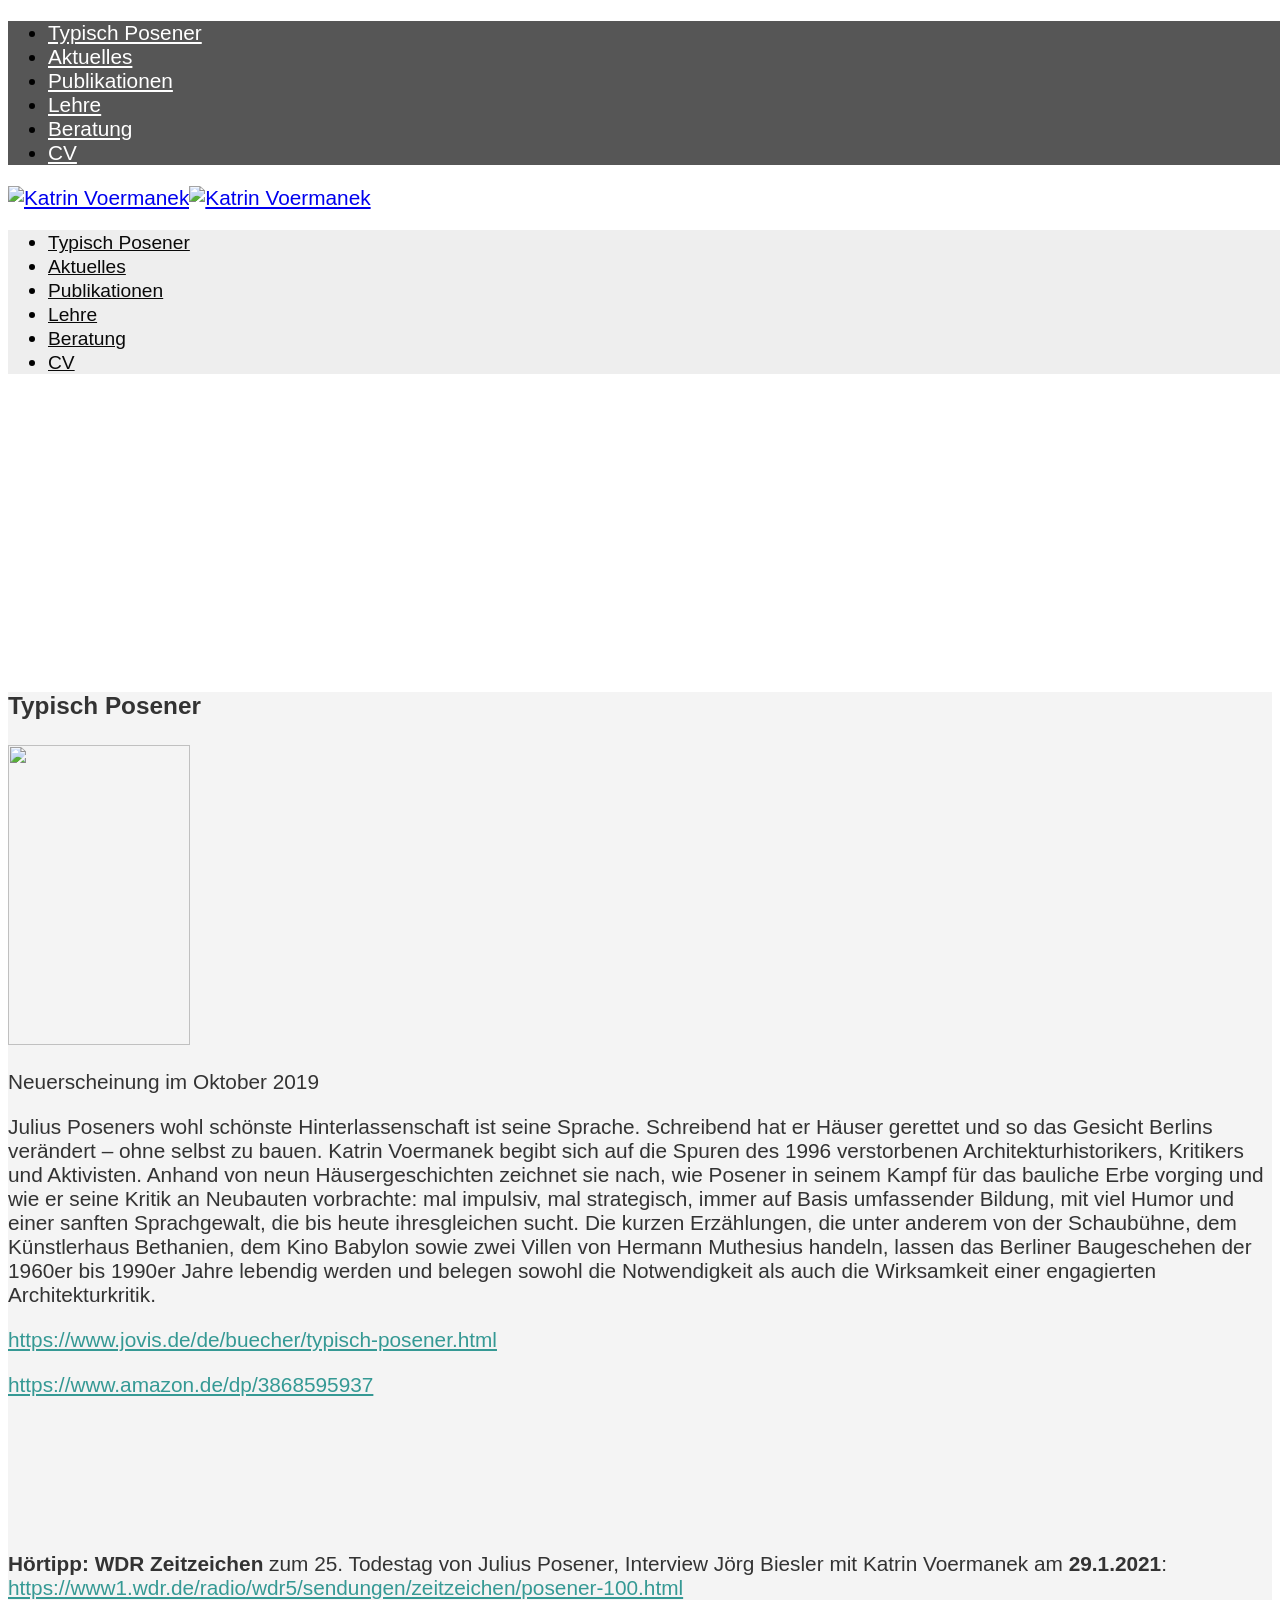
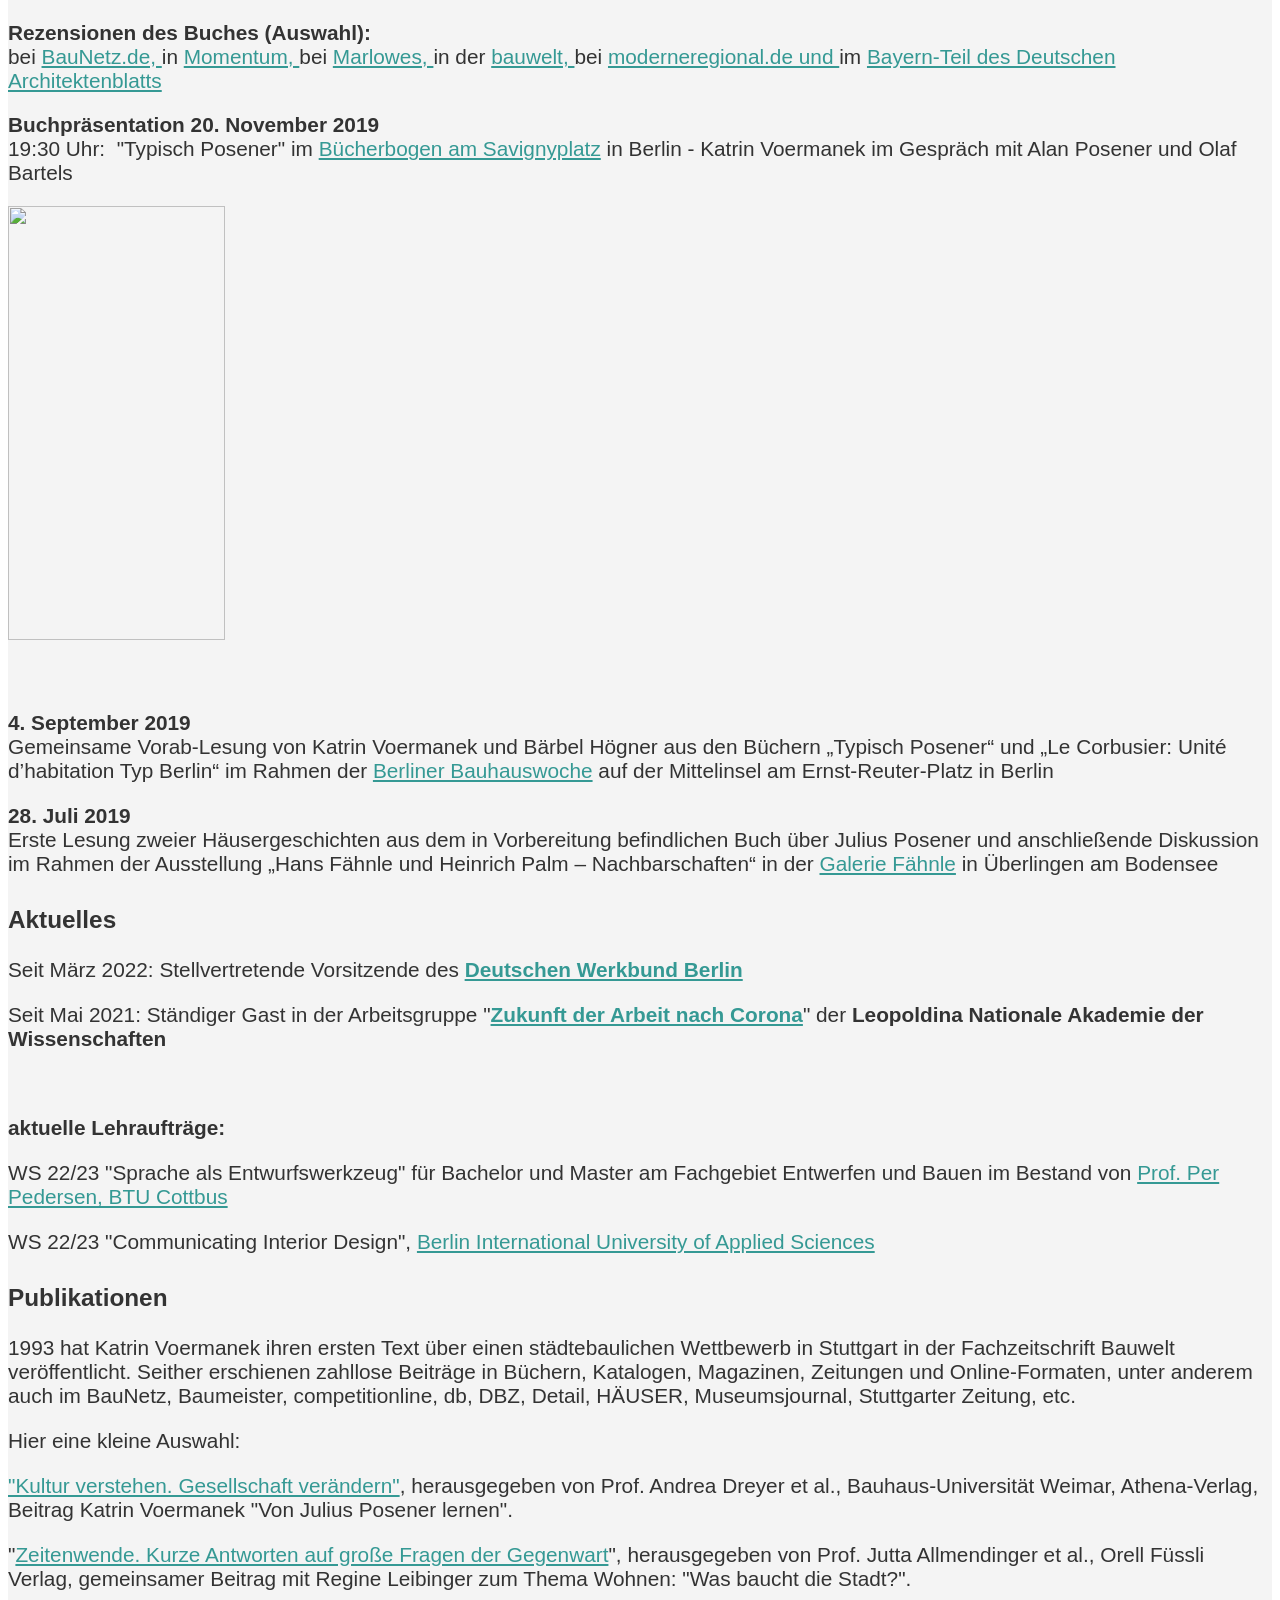
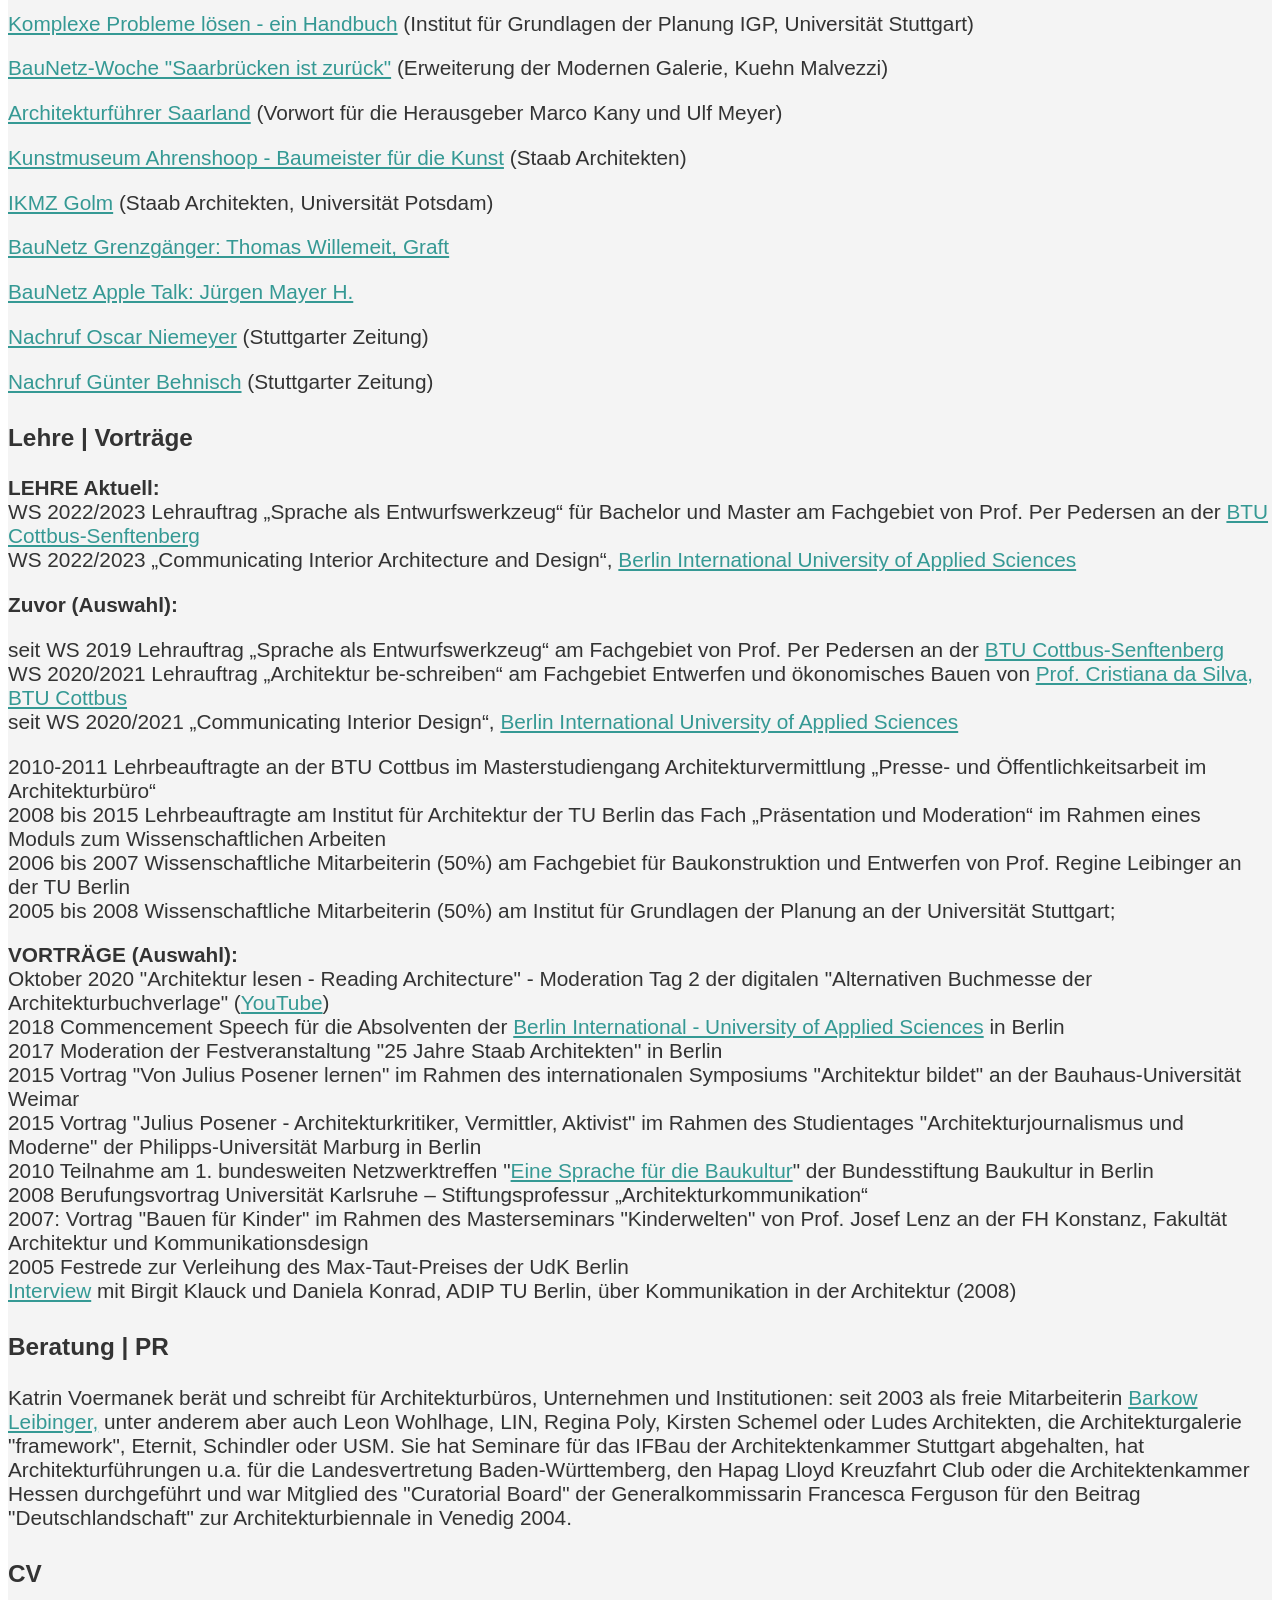
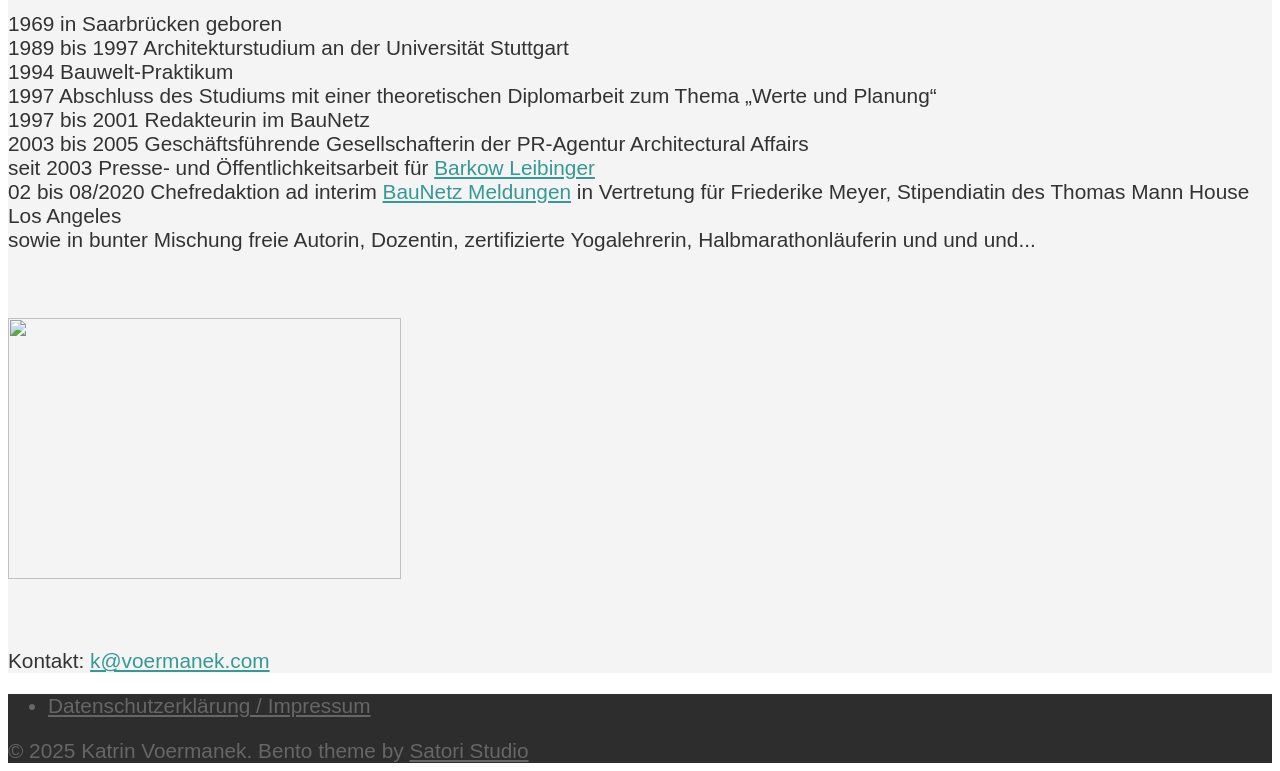
==== index.html @ dc8b1123 "Add files via upload" ====
<!DOCTYPE html>
<html lang="de">
<head>
<meta charset="utf-8">
<meta name="viewport" content="width=device-width, initial-scale=1">
<title>Katrin Voermanek – Dipl.Ing. Architektur, freie Autorin</title>
<meta name="description" content="Katrin Voermanek, Dipl.-Ing. Architektur, freie Autorin: Typisch Posener, Publikationen, Lehre und Beratung.">
<link rel="canonical" href="https://katrin.voermanek.net/">
<link rel="stylesheet" href="assets/fonts.css">
<link rel="stylesheet" href="assets/front-flex.min.css">
<link rel="stylesheet" href="assets/style.css">
<style id="bento-theme-styles-inline-css" type="text/css">

		.logo {
			padding: 0px 0;
			padding: 0rem 0;
		}
	
		@media screen and (min-width: 64em) {
			.bnt-container {
				max-width: 1200px;
				max-width: 120rem;
			}
		}
		@media screen and (min-width: 82.5em) {
			.bnt-container {
				padding: 0;
			}
		}
		@media screen and (min-width: 120em) {
			.bnt-container {
				max-width: 1560px;
				max-width: 156rem;
			}
		}
	
			.header-menu {
				background-color: #eeeeee;
			}
		
		body {
			font-family: Open Sans, Arial, sans-serif;
			font-size: 13px;
			font-size: 1.3em;
		}
		.site-content h1, 
		.site-content h2, 
		.site-content h3, 
		.site-content h4, 
		.site-content h5, 
		.site-content h6,
		.post-header-title h1 {
			font-family: Open Sans, Arial, sans-serif;
		}
		#nav-primary {
			font-family: Montserrat, Arial, sans-serif;
		}
		.primary-menu > li > a,
		.primary-menu > li > a:after {
			font-size: 12px;
			font-size: 1.2rem;
		}
	
		.site-header,
		.header-default .site-header.fixed-header,
		.header-centered .site-header.fixed-header,
		.header-side .site-wrapper {
			background: #606060;
		}
		.primary-menu > li > .sub-menu {
			border-top-color: #606060;
		}
		.primary-menu > li > a,
		#nav-mobile li a,
		.mobile-menu-trigger,
		.mobile-menu-close,
		.ham-menu-close {
			color: #0a0a0a;
		}
		.primary-menu > li > a:hover,
		.primary-menu > li.current-menu-item > a,
		.primary-menu > li.current-menu-ancestor > a {
			color: #ffffff;
		}
		.primary-menu .sub-menu li,
		#nav-mobile {
			background-color: #111111;
		}
		.primary-menu .sub-menu li a:hover,
		.primary-menu .sub-menu .current-menu-item:not(.current-menu-ancestor) > a,
		#nav-mobile li a:hover,
		#nav-mobile .current-menu-item:not(.current-menu-ancestor) > a {
			background-color: #333333;
		}
		.primary-menu .sub-menu,
		.primary-menu .sub-menu li,
		#nav-mobile li a,
		#nav-mobile .primary-mobile-menu > li:first-child > a {
			border-color: #cccccc;
		}
		.primary-menu .sub-menu li a {
			color: #ffffff; 
		}
		.primary-menu .sub-menu li:hover > a {
			color: #ffffff; 
		}
		#nav-mobile {
			background-color: #565656;
		}
		#nav-mobile li a,
		.mobile-menu-trigger,
		.mobile-menu-close {
			color: #ffffff;
		}
		#nav-mobile li a:hover,
		#nav-mobile .current-menu-item:not(.current-menu-ancestor) > a {
			background-color: #0a0a0a;
		}
		#nav-mobile li a,
		#nav-mobile .primary-mobile-menu > li:first-child > a {
			border-color: #cccccc;	
		}
		#nav-mobile li a:hover,
		.mobile-menu-trigger-container:hover,
		.mobile-menu-close:hover {
			color: #2cc1bc;
		}
	
		.site-content {
			background-color: #f4f4f4;
		}
		.site-content h1, 
		.site-content h2, 
		.site-content h3, 
		.site-content h4, 
		.site-content h5, 
		.site-content h6 {
			color: #333333;
		}
		.products .product a h3,
		.masonry-item-box a h2 {
			color: inherit;	
		}
		.site-content {
			color: #333333;
		}
		.site-content a:not(.masonry-item-link) {
			color: #359994;
		}
		.site-content a:not(.page-numbers) {
			color: #359994;
		}
		.site-content a:not(.ajax-load-more) {
			color: #359994;
		}
		.site-content a:not(.remove) {
			color: #359994;
		}
		.site-content a:not(.button) {
			color: #359994;
		}
		.page-links a .page-link-text:not(:hover) {
			color: #00B285;
		}
		label,
		.wp-caption-text,
		.post-date-blog,
		.entry-footer, 
		.archive-header .archive-description, 
		.comment-meta,
		.comment-notes,
		.project-types,
		.widget_archive li,
		.widget_categories li,
		.widget .post-date,
		.widget_calendar table caption,
		.widget_calendar table th,
		.widget_recent_comments .recentcomments,
		.product .price del,
		.widget del,
		.widget del .amount,
		.product_list_widget a.remove,
		.product_list_widget .quantity,
		.product-categories .count,
		.product_meta,
		.shop_table td.product-remove a,
		.woocommerce-checkout .payment_methods .wc_payment_method .payment_box {
			color: #999999;
		}
		hr,
		.entry-content table,
		.entry-content td,
		.entry-content th,
		.separator-line,
		.comment .comment .comment-nested,
		.comment-respond,
		.sidebar .widget_recent_entries ul li,
		.sidebar .widget_recent_comments ul li,
		.sidebar .widget_categories ul li,
		.sidebar .widget_archive ul li,
		.sidebar .widget_product_categories ul li,
		.woocommerce .site-footer .widget-woo .product_list_widget li,
		.woocommerce .site-footer .widget-woo .cart_list li:last-child,
		.woocommerce-tabs .tabs,
		.woocommerce-tabs .tabs li.active,
		.cart_item,
		.cart_totals .cart-subtotal,
		.cart_totals .order-total,
		.woocommerce-checkout-review-order table tfoot,
		.woocommerce-checkout-review-order table tfoot .order-total,
		.woocommerce-checkout-review-order table tfoot .shipping {
			border-color: #dddddd;	
		}
		input[type="text"], 
		input[type="password"], 
		input[type="email"], 
		input[type="number"], 
		input[type="tel"], 
		input[type="search"], 
		textarea, 
		select, 
		.select2-container {
			background-color: #e4e4e4;
			color: #333333;
		}
		::-webkit-input-placeholder { 
			color: #aaaaaa; 
		}
		::-moz-placeholder { 
			color: #aaaaaa; 
		}
		:-ms-input-placeholder { 
			color: #aaaaaa; 
		}
		input:-moz-placeholder { 
			color: #aaaaaa; 
		}
		.pagination a.page-numbers:hover,
		.woocommerce-pagination a.page-numbers:hover,
		.site-content a.ajax-load-more:hover,
		.page-links a .page-link-text:hover,
		.widget_price_filter .ui-slider .ui-slider-range, 
		.widget_price_filter .ui-slider .ui-slider-handle,
		input[type="submit"],
		.site-content .button,
		.widget_price_filter .ui-slider .ui-slider-range, 
		.widget_price_filter .ui-slider .ui-slider-handle {
			background-color: #00b285;	
		}
		.pagination a.page-numbers:hover,
		.woocommerce-pagination a.page-numbers:hover,
		.site-content a.ajax-load-more:hover,
		.page-links a .page-link-text:hover {
			border-color: #00b285;
		}
		.page-links a .page-link-text:not(:hover),
		.pagination a, 
		.woocommerce-pagination a,
		.site-content a.ajax-load-more {
			color: #00b285;
		}
		input[type="submit"]:hover,
		.site-content .button:hover {
			background-color: #00906c;
		}
		input[type="submit"],
		.site-content .button,
		.site-content a.button,
		.pagination a.page-numbers:hover,
		.woocommerce-pagination a.page-numbers:hover,
		.site-content a.ajax-load-more:hover,
		.page-links a .page-link-text:hover {
			color: #ffffff;	
		}
		input[type="submit"]:hover,
		.site-content .button:hover {
			color: #ffffff;
		}
		.shop_table .actions .button,
		.shipping-calculator-form .button,
		.checkout_coupon .button,
		.widget_shopping_cart .button:first-child,
		.price_slider_amount .button {
			background-color: #999999;
		}
		.shop_table .actions .button:hover,
		.shipping-calculator-form .button:hover,
		.checkout_coupon .button:hover,
		.widget_shopping_cart .button:first-child:hover,
		.price_slider_amount .button:hover {
			background-color: #777777;
		}
		.shop_table .actions .button,
		.shipping-calculator-form .button,
		.checkout_coupon .button,
		.widget_shopping_cart .button:first-child,
		.price_slider_amount .button {
			color: #ffffff;
		}
		.shop_table .actions .button:hover,
		.shipping-calculator-form .button:hover,
		.checkout_coupon .button:hover,
		.widget_shopping_cart .button:first-child:hover,
		.price_slider_amount .button:hover {
			color: #ffffff;
		}
	
		.sidebar-footer {
			background-color: #ffffff;
		}
		.site-footer {
			color: #cccccc;
		}
		.site-footer a {
			color: #ffffff;
		}
		.site-footer label, 
		.site-footer .post-date-blog, 
		.site-footer .entry-footer, 
		.site-footer .comment-meta, 
		.site-footer .comment-notes, 
		.site-footer .widget_archive li, 
		.site-footer .widget_categories li, 
		.site-footer .widget .post-date, 
		.site-footer .widget_calendar table caption, 
		.site-footer .widget_calendar table th, 
		.site-footer .widget_recent_comments .recentcomments {
			color: #666666;
		}
		.sidebar-footer .widget_recent_entries ul li, 
		.sidebar-footer .widget_recent_comments ul li, 
		.sidebar-footer .widget_categories ul li, 
		.sidebar-footer .widget_archive ul li {
			border-color: #666666;
		}
		.bottom-footer {
			background-color: #2d2d2d;
			color: #666666;
		}
		.bottom-footer a {
			color: #666666;
		}
	
		.home.blog .post-header-title h1 {
			color: #ffffff;
		}
		.home.blog .post-header-subtitle {
			color: #cccccc;
		}
	

				.post-header {
					background-image: url(assets/vom_dom_aus_edit5.jpg);
				}
			
			.post-header-title h1,
			.entry-header h1 { 
				color: ; 
			}
			.post-header-subtitle {
				color: #999999;
			}
			.site-content {
				background-color: ;
			}
		
				.post-header-overlay {
					background-color: ;
					opacity: ;
				}
				.post-header-subtitle {
					margin-bottom: 0;
				}
				.post-header-cta a,
				.post-header-cta div {
					border-color: ;
				}
				.post-header-cta .post-header-cta-primary {
					background-color: ;
					color: ;
				}
				.post-header-cta .post-header-cta-secondary {
					color: ;
				}
				.post-header-cta a:hover,
				.post-header-cta div:hover {
					border-color: ;
				}
				.post-header-cta .post-header-cta-primary:hover {
					background-color: ;
				}
				.post-header-cta .post-header-cta-secondary:hover {
					color: ;
				}
				.post-header-cta .post-header-cta-secondary {
					color: ;
					border-color: ;
				}
				.post-header-cta .post-header-cta-secondary:hover {
					color: ;
					border-color: ;
				}
				@media screen and (min-width: 48em) {
					.post-header-title {
						padding-top: 25%;
						padding-bottom: 25%;
					}
				}
			
					.site-header.no-fixed-header {
						background: transparent;
						position: absolute;
						top: 0;
						width: 100%;
					}
					.primary-menu > li > .sub-menu {
						border-top-color: transparent;
					}
					.no-fixed-header .primary-menu > li > a, 
					.site-header .mobile-menu-trigger,
					.site-header .ham-menu-trigger {
						color: ;
					}
					.no-fixed-header .primary-menu > li > a:hover {
						color: ;
					}
				
				.post-header-cta a,
				.post-header-cta div {
					border-color: #ffffff;
				}
				.post-header-cta .post-header-cta-primary {
					background-color: #ffffff;
					color: #333333;
				}
				.post-header-cta a:hover,
				.post-header-cta div:hover {
					border-color: #cccccc;
				}
				.post-header-cta .post-header-cta-primary:hover {
					background-color: #cccccc;
				}
				.post-header-cta .post-header-cta-secondary {
					color: #ffffff;
					border-color: #ffffff;
				}
				.post-header-cta .post-header-cta-secondary:hover {
					color: #cccccc;
					border-color: #cccccc;
				}
			
</style>
<style type="text/css" id="custom-background-css">
body.custom-background { background-color: #ffffff; }
</style>
<style type="text/css" media="all" id="siteorigin-panels-layouts-head">/* Layout 113 */ #pgc-113-0-0 , #pgc-113-1-0 , #pgc-113-2-0 , #pgc-113-3-0 , #pgc-113-4-0 , #pgc-113-5-0 { width:100%;width:calc(100% - ( 0 * 30px ) ) } #pl-113 #panel-113-0-0-0 , #pl-113 #panel-113-1-0-0 , #pl-113 #panel-113-2-0-0 , #pl-113 #panel-113-3-0-0 , #pl-113 #panel-113-4-0-0 , #pl-113 #panel-113-5-0-0 {  } #pg-113-0 , #pg-113-1 , #pg-113-2 , #pg-113-3 , #pg-113-4 , #pl-113 .so-panel { margin-bottom:30px } #pl-113 .so-panel:last-child { margin-bottom:0px } #pg-113-0.panel-no-style, #pg-113-0.panel-has-style > .panel-row-style , #pg-113-1.panel-no-style, #pg-113-1.panel-has-style > .panel-row-style , #pg-113-2.panel-no-style, #pg-113-2.panel-has-style > .panel-row-style , #pg-113-3.panel-no-style, #pg-113-3.panel-has-style > .panel-row-style , #pg-113-4.panel-no-style, #pg-113-4.panel-has-style > .panel-row-style , #pg-113-5.panel-no-style, #pg-113-5.panel-has-style > .panel-row-style { -webkit-align-items:flex-start;align-items:flex-start } #pgc-113-4-0 , #pgc-113-5-0 { align-self:auto } @media (max-width:780px){ #pg-113-0.panel-no-style, #pg-113-0.panel-has-style > .panel-row-style , #pg-113-1.panel-no-style, #pg-113-1.panel-has-style > .panel-row-style , #pg-113-2.panel-no-style, #pg-113-2.panel-has-style > .panel-row-style , #pg-113-3.panel-no-style, #pg-113-3.panel-has-style > .panel-row-style , #pg-113-4.panel-no-style, #pg-113-4.panel-has-style > .panel-row-style , #pg-113-5.panel-no-style, #pg-113-5.panel-has-style > .panel-row-style { -webkit-flex-direction:column;-ms-flex-direction:column;flex-direction:column } #pg-113-0 > .panel-grid-cell , #pg-113-0 > .panel-row-style > .panel-grid-cell , #pg-113-1 > .panel-grid-cell , #pg-113-1 > .panel-row-style > .panel-grid-cell , #pg-113-2 > .panel-grid-cell , #pg-113-2 > .panel-row-style > .panel-grid-cell , #pg-113-3 > .panel-grid-cell , #pg-113-3 > .panel-row-style > .panel-grid-cell , #pg-113-4 > .panel-grid-cell , #pg-113-4 > .panel-row-style > .panel-grid-cell , #pg-113-5 > .panel-grid-cell , #pg-113-5 > .panel-row-style > .panel-grid-cell { width:100%;margin-right:0 } #pl-113 .panel-grid-cell { padding:0 } #pl-113 .panel-grid .panel-grid-cell-empty { display:none } #pl-113 .panel-grid .panel-grid-cell-mobile-last { margin-bottom:0px }  } </style>
<link rel="stylesheet" href="assets/extra.css">
</head>
<body class="home page-template-default page page-id-113 custom-background wp-custom-logo siteorigin-panels  siteorigin-panels-home no-sidebar extended-header header-hamburger">
<div class="site-wrapper clear">

			<header class="site-header no-fixed-header">
            	<div class="bnt-container">
                
                	        <div class="mobile-menu-trigger">
        	<div class="mobile-menu-trigger-container">
                <div class="mobile-menu-trigger-stick">
                </div>
                <div class="mobile-menu-trigger-stick">
                </div>
                <div class="mobile-menu-trigger-stick">
                </div>
            </div>
        </div>
        <div class="mobile-menu">
            <div class="mobile-menu-shadow">
            </div>
            <div id="nav-mobile" class="nav">
            	<div class="mobile-menu-close-container">
                	<div class="mobile-menu-close">
                    </div>
                </div>
                <nav>
                    <div class="menu-container"><ul id="menu-menueonepage-1" class="primary-mobile-menu"><li class="menu-item menu-item-type-custom menu-item-object-custom menu-item-77"><a href="#row_1"><span class="menu-item-inner">Typisch Posener</span></a></li>
<li class="menu-item menu-item-type-custom menu-item-object-custom menu-item-78"><a href="#row_2"><span class="menu-item-inner">Aktuelles</span></a></li>
<li class="menu-item menu-item-type-custom menu-item-object-custom menu-item-79"><a href="#row_3"><span class="menu-item-inner">Publikationen</span></a></li>
<li class="menu-item menu-item-type-custom menu-item-object-custom menu-item-80"><a href="#row_4"><span class="menu-item-inner">Lehre</span></a></li>
<li class="menu-item menu-item-type-custom menu-item-object-custom menu-item-81"><a href="#row_5"><span class="menu-item-inner">Beratung</span></a></li>
<li class="menu-item menu-item-type-custom menu-item-object-custom menu-item-82"><a href="#row_6"><span class="menu-item-inner">CV</span></a></li>
</ul></div>                </nav>
            </div>
        </div>
                    		
                    <div class="logo clear"><a href="./" class="logo-image-link"><img class="logo-fullsize" src="assets/Header_BG6_mobil4.png" alt="Katrin Voermanek"><img class="logo-mobile" src="assets/Header_BG6_mobil4.png" alt="Katrin Voermanek"></a></div>                    
                    		<div class="header-menu clear">
            <div id="nav-primary" class="nav">
                <nav>
                    <div class="menu-container"><ul id="menu-menueonepage-2" class="primary-menu"><li class="menu-item menu-item-type-custom menu-item-object-custom menu-item-77"><a href="#row_1"><span class="menu-item-inner">Typisch Posener</span></a></li>
<li class="menu-item menu-item-type-custom menu-item-object-custom menu-item-78"><a href="#row_2"><span class="menu-item-inner">Aktuelles</span></a></li>
<li class="menu-item menu-item-type-custom menu-item-object-custom menu-item-79"><a href="#row_3"><span class="menu-item-inner">Publikationen</span></a></li>
<li class="menu-item menu-item-type-custom menu-item-object-custom menu-item-80"><a href="#row_4"><span class="menu-item-inner">Lehre</span></a></li>
<li class="menu-item menu-item-type-custom menu-item-object-custom menu-item-81"><a href="#row_5"><span class="menu-item-inner">Beratung</span></a></li>
<li class="menu-item menu-item-type-custom menu-item-object-custom menu-item-82"><a href="#row_6"><span class="menu-item-inner">CV</span></a></li>
</ul></div>                </nav>
            </div>
        </div>
		<div class="ham-menu-trigger">
        	<div class="ham-menu-trigger-container">
                <div class="ham-menu-trigger-stick">
                </div>
                <div class="ham-menu-trigger-stick">
                </div>
                <div class="ham-menu-trigger-stick">
                </div>
            </div>
        </div>
		<div class="ham-menu-close-container">
			<div class="ham-menu-close">
			</div>
		</div>
                            
                </div>
            </header>
			
			<!-- .site-header -->
						
			
				<div class="post-header">
					
					<div class="post-header-overlay">
					</div>
					<div class="bnt-container post-header-container">
						<div class="post-header-title">
							<h1></h1>
							
							
						</div>
					</div>
				</div>
							        
        	<div class="site-content">

<div class="bnt-container">
    
    <div class="content content-page">
        <main class="site-main">
        
            
<article id="post-113" class="post-113 page type-page status-publish hentry no-thumb">

		
	    
    <div class="entry-content clear">
		
		<div id="pl-113" class="panel-layout"><a id="row_1"></a><div id="pg-113-0" class="panel-grid panel-has-style" data-extraid="row_1"><div class="row_1 panel-row-style panel-row-style-for-113-0"><div id="pgc-113-0-0" class="panel-grid-cell"><div id="panel-113-0-0-0" class="so-panel widget widget_sow-editor panel-first-child panel-last-child" data-index="0"><div class="so-widget-sow-editor so-widget-sow-editor-base"><h3 class="widget-title">Typisch Posener</h3>
<div class="siteorigin-widget-tinymce textwidget">
	<p><img class="alignleft wp-image-27 size-medium" src="assets/typisch-posener_cover-2-182x300.jpg" alt="" width="182" height="300"></p>
<p>Neuerscheinung im Oktober 2019</p>
<p>Julius Poseners wohl schönste Hinterlassenschaft ist seine Sprache. Schreibend hat er Häuser gerettet und so das Gesicht Berlins verändert – ohne selbst zu bauen. Katrin Voermanek begibt sich auf die Spuren des 1996 verstorbenen Architekturhistorikers, Kritikers und Aktivisten. Anhand von neun Häusergeschichten zeichnet sie nach, wie Posener in seinem Kampf für das bauliche Erbe vorging und wie er seine Kritik an Neubauten vorbrachte: mal impulsiv, mal strategisch, immer auf Basis umfassender Bildung, mit viel Humor und einer sanften Sprachgewalt, die bis heute ihresgleichen sucht. Die kurzen Erzählungen, die unter anderem von der Schaubühne, dem Künstlerhaus Bethanien, dem Kino Babylon sowie zwei Villen von Hermann Muthesius handeln, lassen das Berliner Baugeschehen der 1960er bis 1990er Jahre lebendig werden und belegen sowohl die Notwendigkeit als auch die Wirksamkeit einer engagierten Architekturkritik.</p>
<p><a href="https://www.jovis.de/de/buecher/typisch-posener.html" target="_blank" rel="noopener">https://www.jovis.de/de/buecher/typisch-posener.html</a></p>
<p><a href="https://www.amazon.de/dp/3868595937" target="_blank" rel="noopener">https://www.amazon.de/dp/3868595937</a></p>
<p>&nbsp;</p>
<p>&nbsp;</p>
<p>&nbsp;</p>
<p><strong>Hörtipp:</strong> <strong>WDR Zeitzeichen</strong> zum 25. Todestag von Julius Posener, Interview Jörg Biesler mit Katrin Voermanek am <strong>29.1.2021</strong>:<br>
<a href="https://www1.wdr.de/radio/wdr5/sendungen/zeitzeichen/posener-100.html" target="_blank" rel="noopener">https://www1.wdr.de/radio/wdr5/sendungen/zeitzeichen/posener-100.html</a></p>
<p><strong>Rezensionen des Buches (Auswahl):<br>
</strong>bei <a href="https://www.baunetz.de/meldungen/Meldungen-Typisch_Posener_7104651.html" target="_blank" rel="noopener">BauNetz.de, </a>in <a href="https://momentum-magazin.de/de/um-einen-posener-fuer-den-ingenieurbau-bittend/" target="_blank" rel="noopener">Momentum, </a>bei <a href="https://www.marlowes.de/kritik-und-widerstand/" target="_blank" rel="noopener">Marlowes, </a>in der <a href="https://www.bauwelt.de/rubriken/buecher/Typisch-Posener-3547936.html" target="_blank" rel="noopener">bauwelt, </a>bei <a href="https://www.moderne-regional.de/100470-2/" target="_blank" rel="noopener">moderneregional.de und </a>im <a href="https://www.byak.de/data/pdfs/DAB/Themenarchiv/Architektur_unterm_Weihnachtsbaum_2019.pdf" target="_blank" rel="noopener">Bayern-Teil des Deutschen Architektenblatts</a></p>
<p><strong>Buchpräsentation 20. November 2019<br>
</strong>19:30 Uhr: &nbsp;"Typisch Posener" im <a href="https://buecherbogen.com/veranstaltungen" target="_blank" rel="noopener">Bücherbogen am Savignyplatz</a> in Berlin - Katrin Voermanek im Gespräch mit Alan Posener und Olaf Bartels</p>
<p><img class="alignnone wp-image-247" src="assets/Typisch-Posener_Einladung_20.11.19-150x300.jpg" alt="" width="217" height="434"></p>
<p>&nbsp;</p>
<p><strong>4. September 2019</strong><br>
Gemeinsame Vorab-Lesung von Katrin Voermanek und Bärbel Högner aus den Büchern „Typisch Posener“ und „Le Corbusier: Unité d’habitation Typ Berlin“ im Rahmen der <a href="https://www.bauhaus100.berlin/veranstaltungen/bauhaus-posener-le-corbusier" target="_blank" rel="noopener">Berliner Bauhauswoche</a> auf der Mittelinsel am Ernst-Reuter-Platz in Berlin</p>
<p><strong>28. Juli 2019</strong><br>
Erste Lesung zweier Häusergeschichten aus dem in Vorbereitung befindlichen Buch über Julius Posener und anschließende Diskussion im Rahmen der Ausstellung „Hans Fähnle und Heinrich Palm – Nachbarschaften“ in der <a href="https://www.galerie-f%C3%A4hnle-freunde.de/r%C3%BCckschau/" target="_blank" rel="noopener">Galerie Fähnle</a> in Überlingen am Bodensee</p>
</div>
</div></div></div></div></div><a id="row_2"></a><div id="pg-113-1" class="panel-grid panel-has-style" data-extraid="row_2"><div class="row_2 panel-row-style panel-row-style-for-113-1"><div id="pgc-113-1-0" class="panel-grid-cell"><div id="panel-113-1-0-0" class="so-panel widget widget_sow-editor panel-first-child panel-last-child" data-index="1"><div class="so-widget-sow-editor so-widget-sow-editor-base"><h3 class="widget-title">Aktuelles</h3>
<div class="siteorigin-widget-tinymce textwidget">
	<p>Seit März 2022: Stellvertretende Vorsitzende des&nbsp;<strong><a href="http://www.werkbund-berlin.de/" target="_blank" rel="noopener">Deutschen Werkbund Berlin</a></strong></p>
<p>Seit Mai 2021: Ständiger Gast in der Arbeitsgruppe "<strong><a href="https://www.leopoldina.org/politikberatung/arbeitsgruppen/zukunft-der-arbeit-nach-corona/" target="_blank" rel="noopener">Zukunft der Arbeit nach Corona</a></strong>" der <strong>Leopoldina Nationale Akademie der Wissenschaften</strong></p>
<p>&nbsp;</p>
<p><strong>aktuelle Lehraufträge:</strong></p>
<p>WS 22/23 "Sprache als Entwurfswerkzeug" für Bachelor und Master am Fachgebiet Entwerfen und Bauen im Bestand von <a href="https://www.b-tu.de/fg-bauen-im-bestand/lehre/lehrauftraege" target="_blank" rel="noopener">Prof. Per Pedersen, BTU Cottbus</a></p>
<p>WS 22/23 "Communicating Interior Design", <a href="https://www.berlin-international.de/katrin-voermanek/" target="_blank" rel="noopener">Berlin International University of Applied Sciences</a></p>
</div>
</div></div></div></div></div><a id="row_3"></a><div id="pg-113-2" class="panel-grid panel-has-style" data-extraid="row_3"><div class="row_3 panel-row-style panel-row-style-for-113-2"><div id="pgc-113-2-0" class="panel-grid-cell"><div id="panel-113-2-0-0" class="so-panel widget widget_sow-editor panel-first-child panel-last-child" data-index="2"><div class="so-widget-sow-editor so-widget-sow-editor-base"><h3 class="widget-title">Publikationen</h3>
<div class="siteorigin-widget-tinymce textwidget">
	<p>1993 hat Katrin Voermanek ihren ersten Text über einen städtebaulichen Wettbewerb in Stuttgart in der Fachzeitschrift Bauwelt veröffentlicht. Seither erschienen zahllose Beiträge in Büchern, Katalogen, Magazinen, Zeitungen und Online-Formaten, unter anderem auch im BauNetz,&nbsp;Baumeister, competitionline, db, DBZ, Detail, HÄUSER, Museumsjournal, Stuttgarter Zeitung, etc.</p>
<p>Hier eine kleine Auswahl:</p>
<p><a href="https://www.amazon.de/Kultur-verstehen-Gesellschaft-ver%C3%A4ndern-Architekturvermittlung/dp/3745510771" target="_blank" rel="noopener">"Kultur verstehen. Gesellschaft verändern"</a>, herausgegeben von Prof. Andrea Dreyer et al., Bauhaus-Universität Weimar, Athena-Verlag, Beitrag Katrin Voermanek "Von Julius Posener lernen".</p>
<p>"<a href="https://www.amazon.de/Zeitenwende-Kurze-Antworten-Fragen-Gegenwart/dp/3280057043" target="_blank" rel="noopener">Zeitenwende. Kurze Antworten auf große Fragen der Gegenwart</a>", herausgegeben von Prof. Jutta Allmendinger et al., Orell Füssli Verlag, gemeinsamer Beitrag mit Regine Leibinger zum Thema Wohnen: "Was baucht die Stadt?".</p>
<p><a href="https://www.jovis.de/de/buecher/product/komplexe-probleme-loesen.html" target="_blank" rel="noopener">Komplexe Probleme lösen - ein Handbuch</a> (Institut für Grundlagen der Planung IGP, Universität Stuttgart)</p>
<p><a href="https://www.baunetz.de/meldungen/Meldungen-BAUNETZWOCHE_501_5247315.html" target="_blank" rel="noopener">BauNetz-Woche "Saarbrücken ist zurück"</a> (Erweiterung der Modernen Galerie, Kuehn Malvezzi)</p>
<p><a href="https://marcokany.de/2019/architekturfuehrer-saarland/" target="_blank" rel="noopener">Architekturführer Saarland</a> (Vorwort für die Herausgeber Marco Kany und Ulf Meyer)</p>
<p><a href="https://kunstmuseum-ahrenshoop.de/ausstellungen/rueckschau/baumeister_fuer_die_kunst/" target="_blank" rel="noopener">Kunstmuseum Ahrenshoop - Baumeister für die Kunst</a> (Staab Architekten)</p>
<p><a href="https://publishup.uni-potsdam.de/opus4-ubp/frontdoor/deliver/index/docId/6971/file/broschuere_ikmz_2014.pdf">IKMZ Golm</a> (Staab Architekten, Universität Potsdam)</p>
<p><a href="http://media.baunetz.de/dl/157261/baunetz_grenzgaenger_10.pdf" target="_blank" rel="noopener">BauNetz Grenzgänger: Thomas Willemeit, Graft</a></p>
<p><a href="https://www.baunetz.de/talk/crystal/pdf/de/talk10.pdf" target="_blank" rel="noopener">BauNetz Apple Talk: Jürgen Mayer H.</a></p>
<p><a href="https://www.stuttgarter-zeitung.de/inhalt.nachruf-auf-oscar-niemeyer-er-hat-der-moderne-den-samba-beigebracht.8fdae8ea-1973-4093-a0db-102191d193c5.html" target="_blank" rel="noopener">Nachruf Oscar Niemeyer</a> (Stuttgarter Zeitung)</p>
<p><a href="https://www.stuttgarter-zeitung.de/inhalt.guenter-behnisch-ist-tot-haeuser-fuer-eine-humane-gesellschaft.f75969c0-397c-44ed-a12c-462b6e7fb735.html" target="_blank" rel="noopener">Nachruf Günter Behnisch</a> (Stuttgarter Zeitung)</p>
</div>
</div></div></div></div></div><a id="row_4"></a><div id="pg-113-3" class="panel-grid panel-has-style" data-extraid="row_4"><div class="row_4 panel-row-style panel-row-style-for-113-3"><div id="pgc-113-3-0" class="panel-grid-cell"><div id="panel-113-3-0-0" class="so-panel widget widget_sow-editor panel-first-child panel-last-child" data-index="3"><div class="so-widget-sow-editor so-widget-sow-editor-base"><h3 class="widget-title">Lehre | Vorträge</h3>
<div class="siteorigin-widget-tinymce textwidget">
	<p><strong>LEHRE&nbsp;Aktuell:</strong><br>
WS 2022/2023 Lehrauftrag „Sprache als Entwurfswerkzeug“ für Bachelor und Master am Fachgebiet von Prof. Per Pedersen an der <a href="https://www.b-tu.de/fg-bauen-im-bestand/" target="_blank" rel="noopener">BTU Cottbus-Senftenberg</a><br>
WS 2022/2023 „Communicating Interior Architecture and Design“, <a href="https://www.berlin-international.de/katrin-voermanek/" target="_blank" rel="noopener">Berlin International University of Applied Sciences</a></p>
<p><strong>Zuvor (Auswahl):</strong></p>
<p>seit WS 2019 Lehrauftrag „Sprache als Entwurfswerkzeug“ am Fachgebiet von Prof. Per Pedersen an der <a href="https://www.b-tu.de/fg-bauen-im-bestand/" target="_blank" rel="noopener">BTU Cottbus-Senftenberg</a><br>
WS 2020/2021 Lehrauftrag „Architektur be-schreiben“ am Fachgebiet Entwerfen und ökonomisches Bauen von <a href="https://www.b-tu.de/fg-oekonomisches-bauen/" target="_blank" rel="noopener">Prof. Cristiana da Silva, BTU Cottbus</a><br>
seit WS 2020/2021 „Communicating Interior Design“, <a href="https://www.berlin-international.de/katrin-voermanek/" target="_blank" rel="noopener">Berlin International University of Applied Sciences</a></p>
<p>2010-2011 Lehrbeauftragte an der BTU Cottbus im Masterstudiengang Architekturvermittlung „Presse- und Öffentlichkeitsarbeit im Architekturbüro“<br>
2008 bis 2015 Lehrbeauftragte am Institut für Architektur der TU Berlin das Fach „Präsentation und Moderation“ im Rahmen eines Moduls zum Wissenschaftlichen Arbeiten<br>
2006 bis 2007 Wissenschaftliche Mitarbeiterin (50%) am Fachgebiet für Baukonstruktion und Entwerfen von Prof. Regine Leibinger an der TU Berlin<br>
2005 bis 2008 Wissenschaftliche Mitarbeiterin (50%) am Institut für Grundlagen der Planung an der Universität Stuttgart;</p>
<p><strong>VORTRÄGE (Auswahl):<br>
</strong>Oktober 2020 "Architektur lesen - Reading Architecture" -&nbsp;Moderation Tag 2 der digitalen "Alternativen Buchmesse der Architekturbuchverlage" (<a href="https://www.youtube.com/watch?v=tXKmv-UZAos" target="_blank" rel="noopener">YouTube</a>)<br>
2018 Commencement Speech für die Absolventen der <a href="https://www.berlin-international.de/">Berlin International - University of Applied Sciences</a> in Berlin<br>
2017 Moderation der Festveranstaltung "25 Jahre Staab Architekten" in Berlin<br>
2015 Vortrag "Von Julius Posener lernen" im Rahmen des internationalen Symposiums "Architektur bildet" an der Bauhaus-Universität Weimar<br>
2015 Vortrag "Julius Posener - Architekturkritiker, Vermittler, Aktivist" im Rahmen des&nbsp;Studientages "Architekturjournalismus und Moderne" der Philipps-Universität Marburg in Berlin<br>
2010 Teilnahme am 1. bundesweiten Netzwerktreffen "<a href="https://www.bundesstiftung-baukultur.de/sites/default/files/medien/1/downloads/eine_sprache_fuer_die_baukultur.pdf" target="_blank" rel="noopener">Eine Sprache für die Baukultur</a>" der Bundesstiftung Baukultur in Berlin<br>
2008 Berufungsvortrag Universität Karlsruhe – Stiftungsprofessur „Architekturkommunikation“<br>
2007:&nbsp;Vortrag "Bauen für Kinder"&nbsp;im Rahmen des Masterseminars "Kinderwelten" von Prof. Josef Lenz an der FH Konstanz, Fakultät Architektur und Kommunikationsdesign<br>
2005 Festrede zur Verleihung des Max-Taut-Preises der UdK Berlin<br>
<a href="assets/080502_InterviewKatrin.mp3" target="_blank" rel="noopener">Interview</a> mit Birgit Klauck und Daniela Konrad, ADIP TU Berlin, über Kommunikation in der Architektur (2008)</p>
</div>
</div></div></div></div></div><a id="row_5"></a><div id="pg-113-4" class="panel-grid panel-has-style" data-extraid="row_5"><div class="row_5 panel-row-style panel-row-style-for-113-4"><div id="pgc-113-4-0" class="panel-grid-cell"><div id="panel-113-4-0-0" class="so-panel widget widget_sow-editor panel-first-child panel-last-child" data-index="4"><div class="so-widget-sow-editor so-widget-sow-editor-base"><h3 class="widget-title">Beratung | PR</h3>
<div class="siteorigin-widget-tinymce textwidget">
	<p>Katrin Voermanek berät und schreibt für Architekturbüros, Unternehmen und Institutionen: seit 2003 als freie Mitarbeiterin <a href="http://www.barkowleibinger.com/">Barkow Leibinger,</a> unter anderem aber auch Leon Wohlhage, LIN, Regina Poly, Kirsten Schemel oder Ludes Architekten, die Architekturgalerie "framework",&nbsp;Eternit, Schindler oder USM. Sie hat Seminare für das IFBau der Architektenkammer Stuttgart abgehalten, hat Architekturführungen u.a. für die&nbsp;Landesvertretung Baden-Württemberg, den Hapag Lloyd Kreuzfahrt Club oder die Architektenkammer Hessen durchgeführt und war Mitglied des "Curatorial Board" der Generalkommissarin Francesca Ferguson für den Beitrag "Deutschlandschaft"&nbsp;zur Architekturbiennale in Venedig 2004.</p>
</div>
</div></div></div></div></div><a id="row_6"></a><div id="pg-113-5" class="panel-grid panel-has-style" data-extraid="row_6"><div class="row_6 panel-row-style panel-row-style-for-113-5"><div id="pgc-113-5-0" class="panel-grid-cell"><div id="panel-113-5-0-0" class="so-panel widget widget_sow-editor panel-first-child panel-last-child" data-index="5"><div class="so-widget-sow-editor so-widget-sow-editor-base"><h3 class="widget-title">CV</h3>
<div class="siteorigin-widget-tinymce textwidget">
	<p>1969 in Saarbrücken geboren<br>
1989 bis 1997 Architekturstudium an der Universität Stuttgart<br>
1994 Bauwelt-Praktikum<br>
1997 Abschluss des Studiums mit einer theoretischen Diplomarbeit zum Thema „Werte und Planung“<br>
1997 bis 2001 Redakteurin im BauNetz<br>
2003 bis 2005 Geschäftsführende Gesellschafterin der PR-Agentur Architectural Affairs<br>
seit 2003 Presse- und Öffentlichkeitsarbeit für <a href="http://www.barkowleibinger.com/" target="_blank" rel="noopener">Barkow Leibinger</a><br>
02 bis 08/2020&nbsp;Chefredaktion ad interim <a href="https://www.baunetz.de/meldungen/index.html" target="_blank" rel="noopener">BauNetz Meldungen</a>&nbsp;in Vertretung für Friederike Meyer, Stipendiatin des Thomas Mann House Los Angeles<br>
sowie in bunter Mischung freie Autorin, Dozentin, zertifizierte Yogalehrerin, Halbmarathonläuferin und und und...</p>
<p>&nbsp;</p>
<p><img class="alignnone wp-image-236" src="assets/7SC9300-300x199.jpg" alt="" width="393" height="261"></p>
<p>&nbsp;</p>
<p>Kontakt: <a href="mailto:k@voermanek.com">k@voermanek.com</a></p>
</div>
</div></div></div></div></div></div>		
	</div>

</article>    
        </main>
    </div>
    
        
</div>


            </div><!-- .site-content -->
		
						<div class="after-content">
			</div>
            
            <footer class="site-footer">
				
								                    
				                <div class="bottom-footer clear">
                	<div class="bnt-container">
					
								<div class="footer-menu">
			<div id="nav-footer" class="nav">
				<nav>
					<div class="menu-container"><ul id="menu-footer-menue" class="menu-footer"><li id="menu-item-269" class="menu-item menu-item-type-post_type menu-item-object-page menu-item-privacy-policy menu-item-269"><a href="impressum.html"><span class="menu-item-inner">Datenschutzerklärung / Impressum</span></a></li>
</ul></div>				</nav>
			</div>
		</div>
								
                        <div class="footer-copyright">© 2025 Katrin Voermanek. Bento theme by <a href="https://satoristudio.net/" target="blank" title="Satori Studio">Satori Studio</a></div>						
                    </div>
                </div>
                
            </footer><!-- .site-footer -->

		</div><!-- .site-wrapper -->
<script src="assets/menu.js"></script>
</body>
</html>
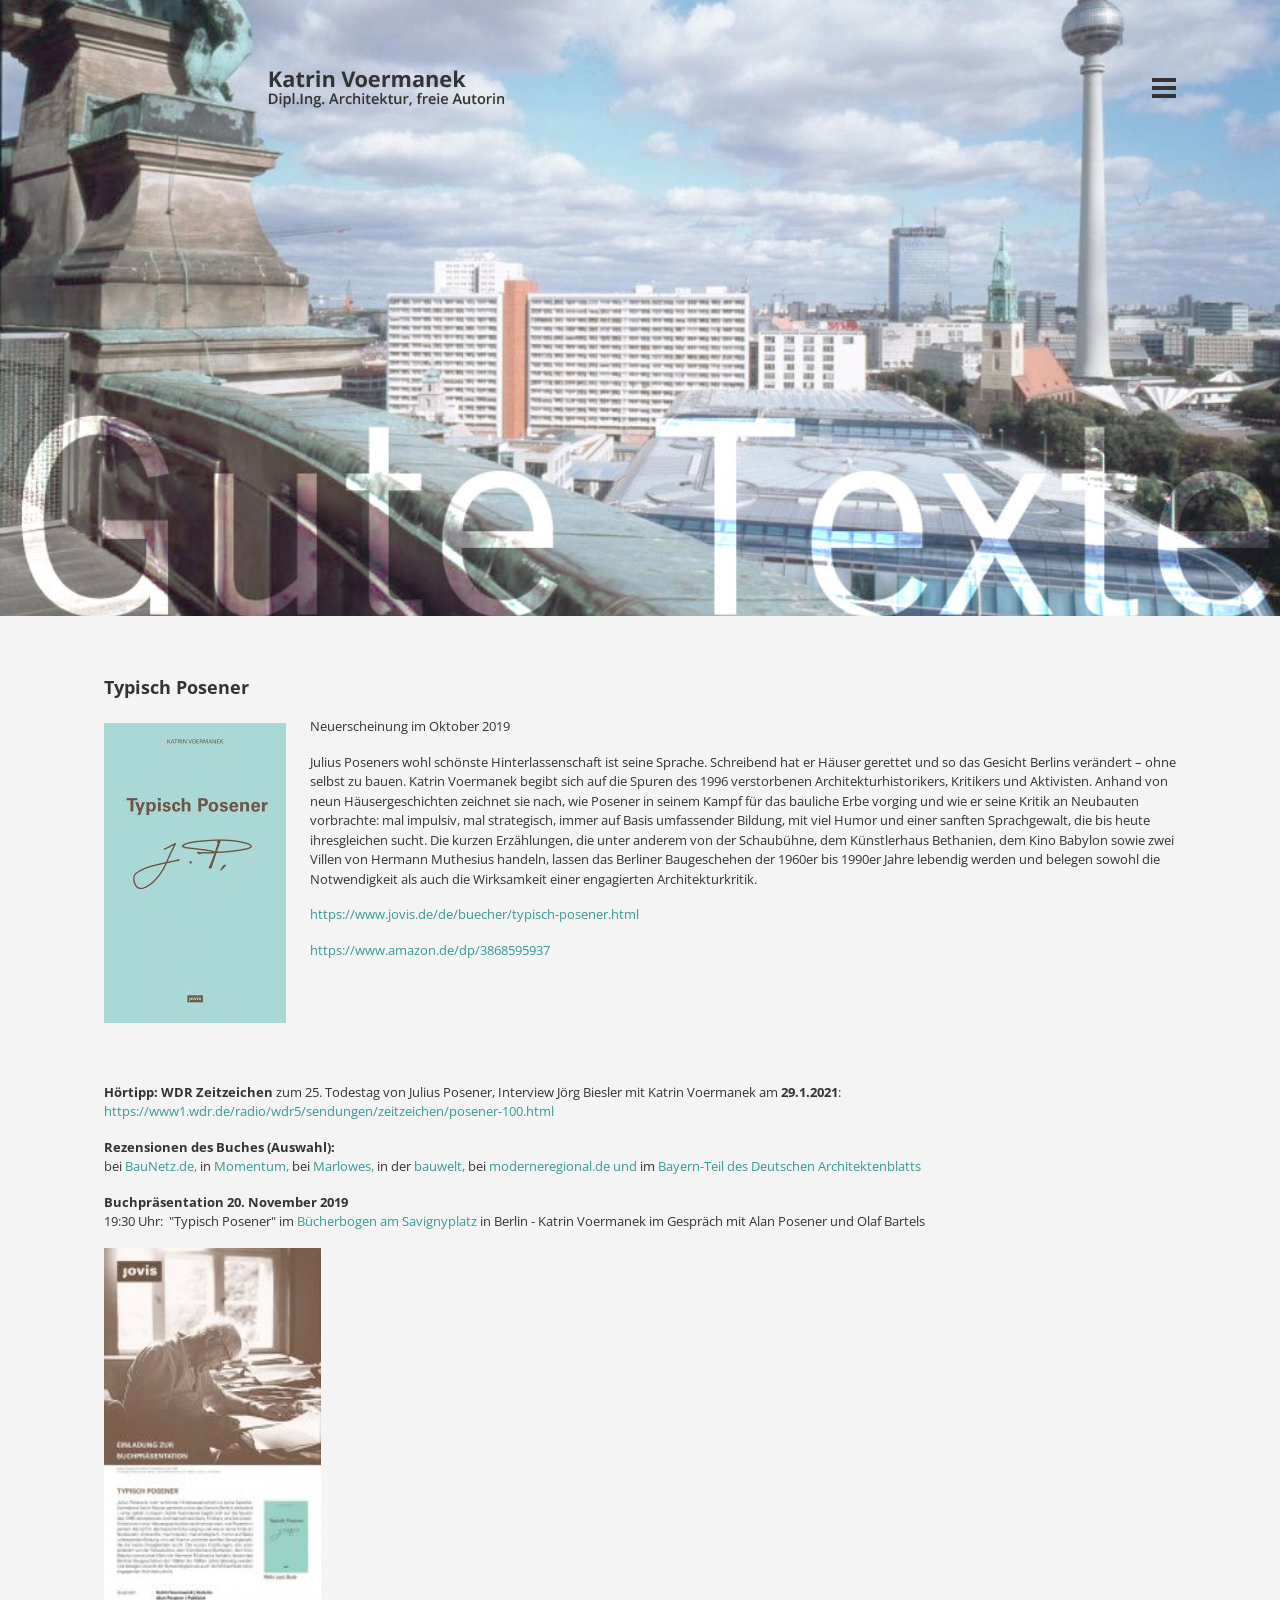
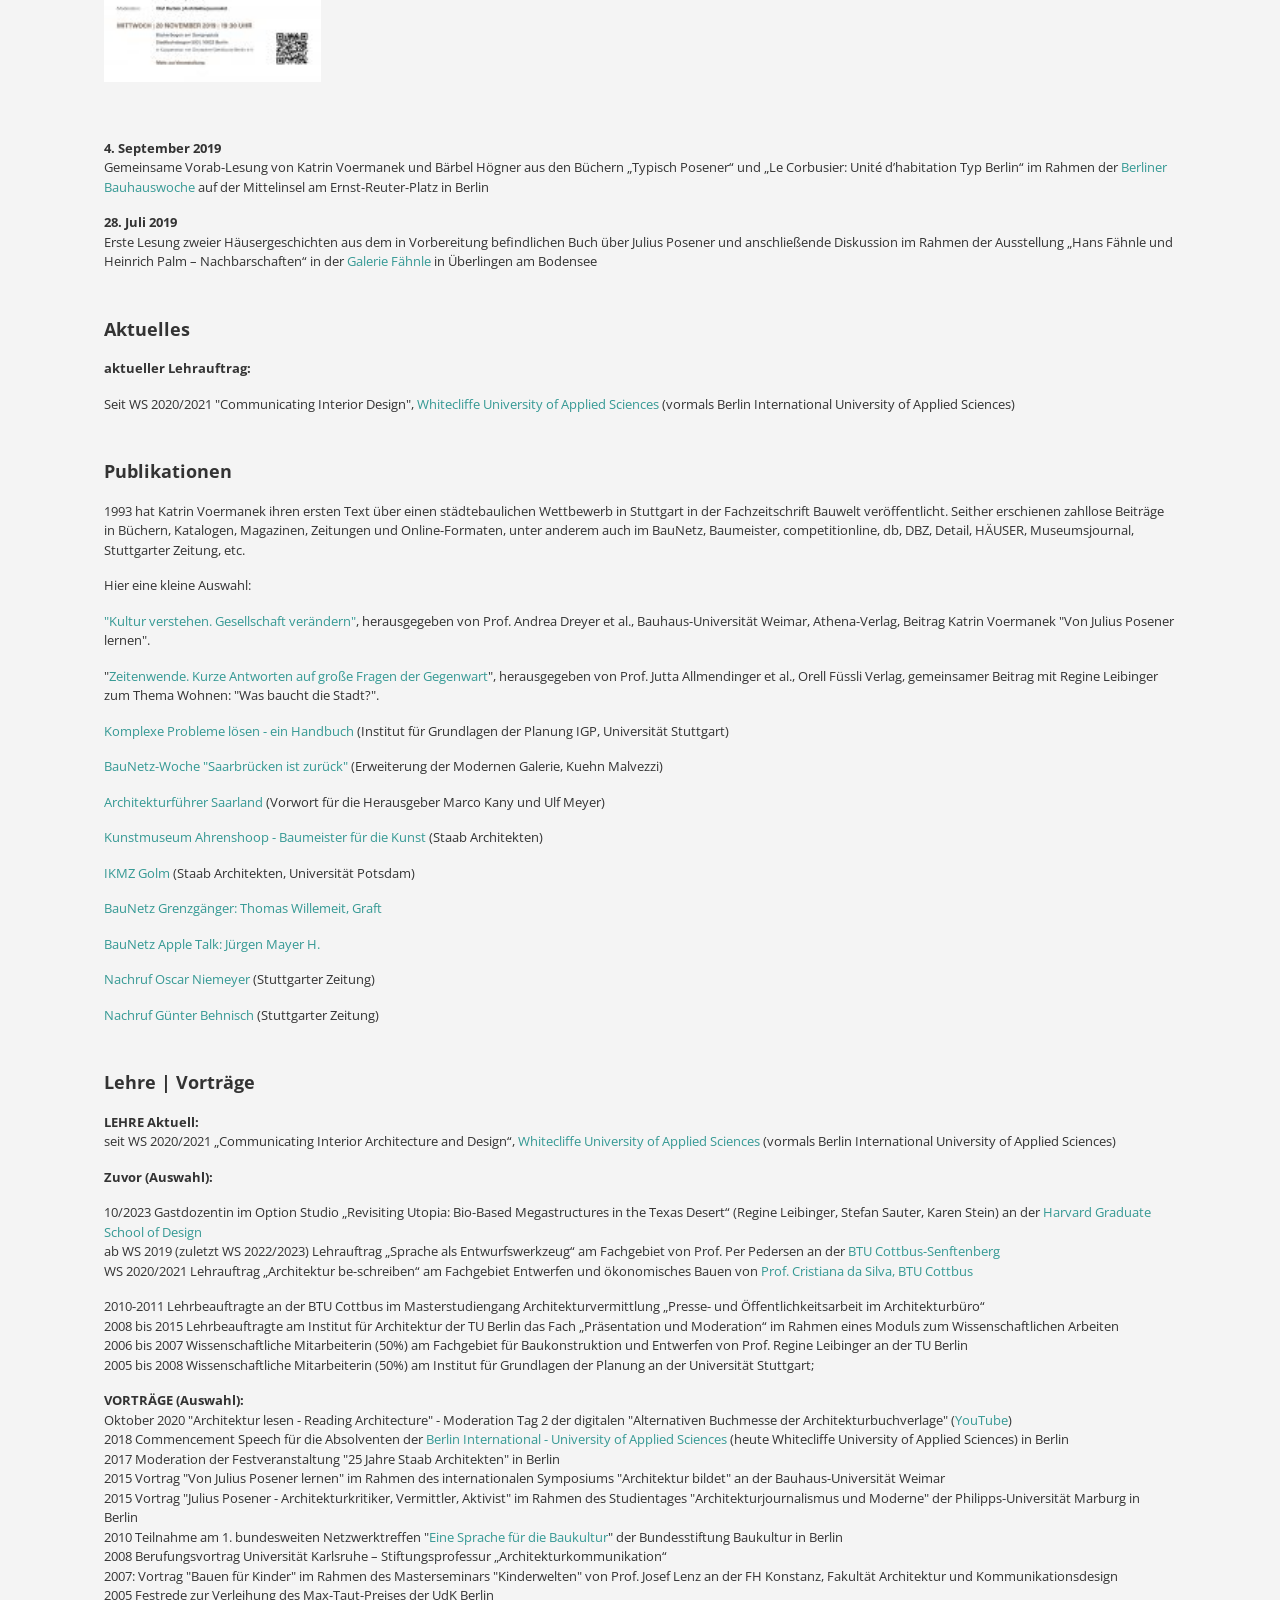
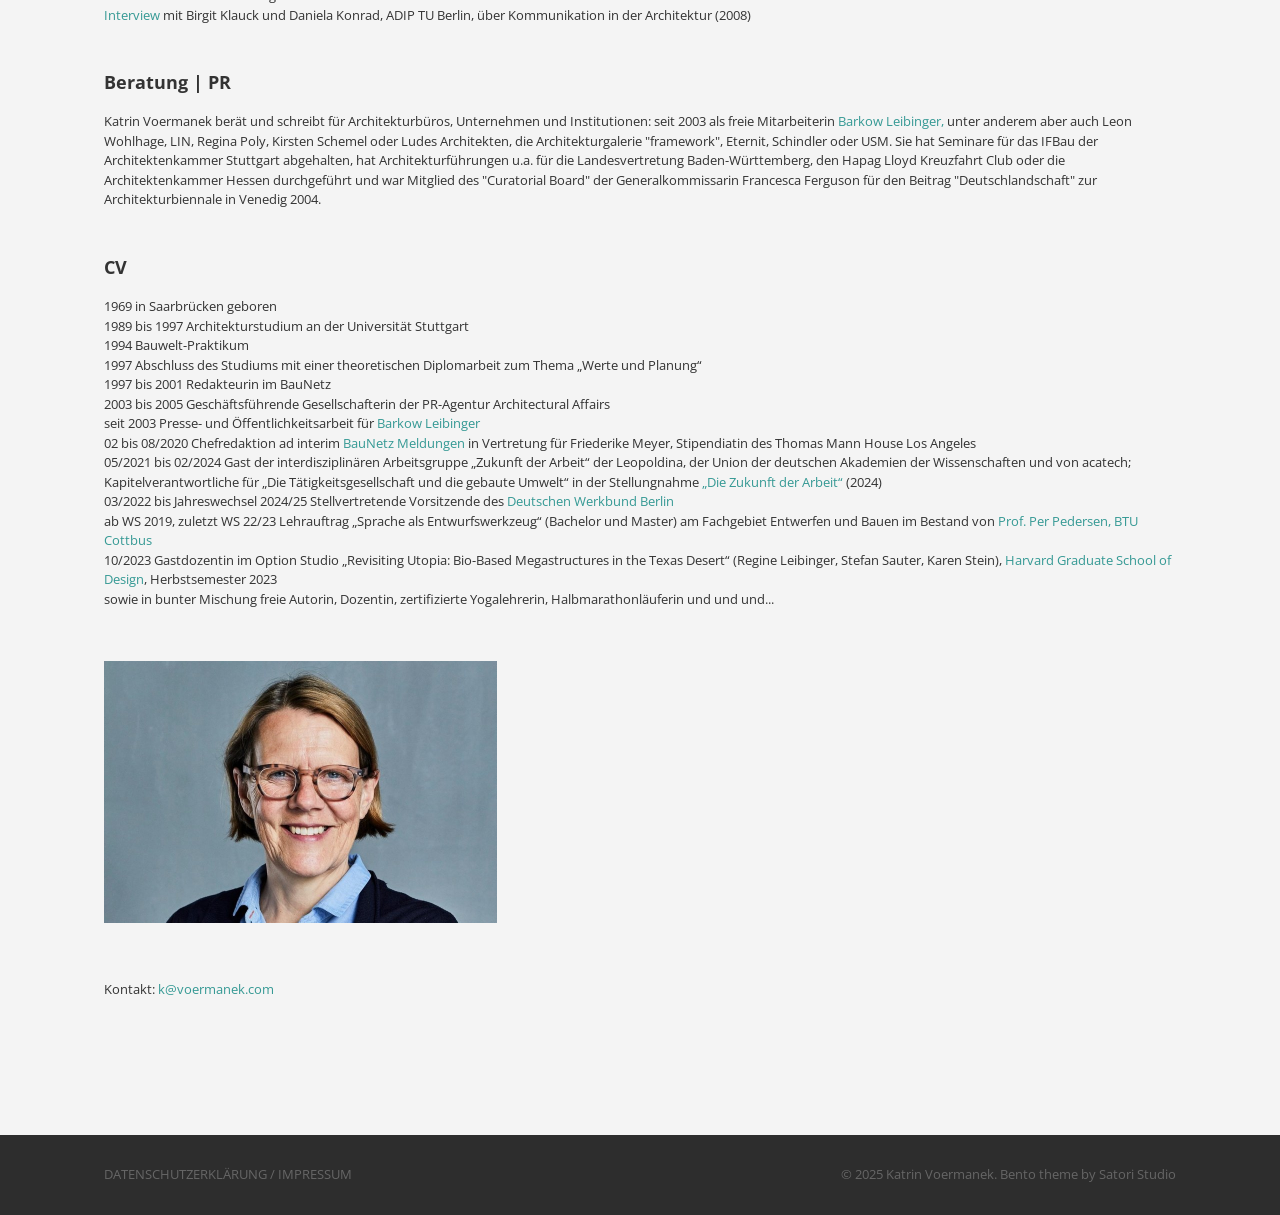
==== commit 2f2b5ae2: "V2" ====
--- a/index.html
+++ b/index.html
@@ -577,12 +577,8 @@
 </div>
 </div></div></div></div></div><a id="row_2"></a><div id="pg-113-1" class="panel-grid panel-has-style" data-extraid="row_2"><div class="row_2 panel-row-style panel-row-style-for-113-1"><div id="pgc-113-1-0" class="panel-grid-cell"><div id="panel-113-1-0-0" class="so-panel widget widget_sow-editor panel-first-child panel-last-child" data-index="1"><div class="so-widget-sow-editor so-widget-sow-editor-base"><h3 class="widget-title">Aktuelles</h3>
 <div class="siteorigin-widget-tinymce textwidget">
-	<p>Seit März 2022: Stellvertretende Vorsitzende des&nbsp;<strong><a href="http://www.werkbund-berlin.de/" target="_blank" rel="noopener">Deutschen Werkbund Berlin</a></strong></p>
-<p>Seit Mai 2021: Ständiger Gast in der Arbeitsgruppe "<strong><a href="https://www.leopoldina.org/politikberatung/arbeitsgruppen/zukunft-der-arbeit-nach-corona/" target="_blank" rel="noopener">Zukunft der Arbeit nach Corona</a></strong>" der <strong>Leopoldina Nationale Akademie der Wissenschaften</strong></p>
-<p>&nbsp;</p>
-<p><strong>aktuelle Lehraufträge:</strong></p>
-<p>WS 22/23 "Sprache als Entwurfswerkzeug" für Bachelor und Master am Fachgebiet Entwerfen und Bauen im Bestand von <a href="https://www.b-tu.de/fg-bauen-im-bestand/lehre/lehrauftraege" target="_blank" rel="noopener">Prof. Per Pedersen, BTU Cottbus</a></p>
-<p>WS 22/23 "Communicating Interior Design", <a href="https://www.berlin-international.de/katrin-voermanek/" target="_blank" rel="noopener">Berlin International University of Applied Sciences</a></p>
+	<p><strong>aktueller Lehrauftrag:</strong></p>
+<p>Seit WS 2020/2021 "Communicating Interior Design", <a href="https://whitecliffe.de/" target="_blank" rel="noopener">Whitecliffe University of Applied Sciences</a> (vormals Berlin International University of Applied Sciences)</p>
 </div>
 </div></div></div></div></div><a id="row_3"></a><div id="pg-113-2" class="panel-grid panel-has-style" data-extraid="row_3"><div class="row_3 panel-row-style panel-row-style-for-113-2"><div id="pgc-113-2-0" class="panel-grid-cell"><div id="panel-113-2-0-0" class="so-panel widget widget_sow-editor panel-first-child panel-last-child" data-index="2"><div class="so-widget-sow-editor so-widget-sow-editor-base"><h3 class="widget-title">Publikationen</h3>
 <div class="siteorigin-widget-tinymce textwidget">
@@ -603,19 +599,18 @@
 </div></div></div></div></div><a id="row_4"></a><div id="pg-113-3" class="panel-grid panel-has-style" data-extraid="row_4"><div class="row_4 panel-row-style panel-row-style-for-113-3"><div id="pgc-113-3-0" class="panel-grid-cell"><div id="panel-113-3-0-0" class="so-panel widget widget_sow-editor panel-first-child panel-last-child" data-index="3"><div class="so-widget-sow-editor so-widget-sow-editor-base"><h3 class="widget-title">Lehre | Vorträge</h3>
 <div class="siteorigin-widget-tinymce textwidget">
 	<p><strong>LEHRE&nbsp;Aktuell:</strong><br>
-WS 2022/2023 Lehrauftrag „Sprache als Entwurfswerkzeug“ für Bachelor und Master am Fachgebiet von Prof. Per Pedersen an der <a href="https://www.b-tu.de/fg-bauen-im-bestand/" target="_blank" rel="noopener">BTU Cottbus-Senftenberg</a><br>
-WS 2022/2023 „Communicating Interior Architecture and Design“, <a href="https://www.berlin-international.de/katrin-voermanek/" target="_blank" rel="noopener">Berlin International University of Applied Sciences</a></p>
+seit WS 2020/2021 „Communicating Interior Architecture and Design“, <a href="https://whitecliffe.de/" target="_blank" rel="noopener">Whitecliffe University of Applied Sciences</a> (vormals Berlin International University of Applied Sciences)</p>
 <p><strong>Zuvor (Auswahl):</strong></p>
-<p>seit WS 2019 Lehrauftrag „Sprache als Entwurfswerkzeug“ am Fachgebiet von Prof. Per Pedersen an der <a href="https://www.b-tu.de/fg-bauen-im-bestand/" target="_blank" rel="noopener">BTU Cottbus-Senftenberg</a><br>
-WS 2020/2021 Lehrauftrag „Architektur be-schreiben“ am Fachgebiet Entwerfen und ökonomisches Bauen von <a href="https://www.b-tu.de/fg-oekonomisches-bauen/" target="_blank" rel="noopener">Prof. Cristiana da Silva, BTU Cottbus</a><br>
-seit WS 2020/2021 „Communicating Interior Design“, <a href="https://www.berlin-international.de/katrin-voermanek/" target="_blank" rel="noopener">Berlin International University of Applied Sciences</a></p>
+<p>10/2023 Gastdozentin im Option Studio „Revisiting Utopia: Bio-Based Megastructures in the Texas Desert“ (Regine Leibinger, Stefan Sauter, Karen Stein) an der <a href="https://www.gsd.harvard.edu/course/revisiting-utopia-bio-based-megastructures-in-the-texas-desert-m2-fall-2023/" target="_blank" rel="noopener">Harvard Graduate School of Design</a><br>
+ab WS 2019 (zuletzt WS 2022/2023) Lehrauftrag „Sprache als Entwurfswerkzeug“ am Fachgebiet von Prof. Per Pedersen an der <a href="https://www.b-tu.de/fg-bauen-im-bestand/" target="_blank" rel="noopener">BTU Cottbus-Senftenberg</a><br>
+WS 2020/2021 Lehrauftrag „Architektur be-schreiben“ am Fachgebiet Entwerfen und ökonomisches Bauen von <a href="https://www.b-tu.de/fg-oekonomisches-bauen/" target="_blank" rel="noopener">Prof. Cristiana da Silva, BTU Cottbus</a></p>
 <p>2010-2011 Lehrbeauftragte an der BTU Cottbus im Masterstudiengang Architekturvermittlung „Presse- und Öffentlichkeitsarbeit im Architekturbüro“<br>
 2008 bis 2015 Lehrbeauftragte am Institut für Architektur der TU Berlin das Fach „Präsentation und Moderation“ im Rahmen eines Moduls zum Wissenschaftlichen Arbeiten<br>
 2006 bis 2007 Wissenschaftliche Mitarbeiterin (50%) am Fachgebiet für Baukonstruktion und Entwerfen von Prof. Regine Leibinger an der TU Berlin<br>
 2005 bis 2008 Wissenschaftliche Mitarbeiterin (50%) am Institut für Grundlagen der Planung an der Universität Stuttgart;</p>
 <p><strong>VORTRÄGE (Auswahl):<br>
 </strong>Oktober 2020 "Architektur lesen - Reading Architecture" -&nbsp;Moderation Tag 2 der digitalen "Alternativen Buchmesse der Architekturbuchverlage" (<a href="https://www.youtube.com/watch?v=tXKmv-UZAos" target="_blank" rel="noopener">YouTube</a>)<br>
-2018 Commencement Speech für die Absolventen der <a href="https://www.berlin-international.de/">Berlin International - University of Applied Sciences</a> in Berlin<br>
+2018 Commencement Speech für die Absolventen der <a href="https://whitecliffe.de/" target="_blank" rel="noopener">Berlin International - University of Applied Sciences</a> (heute Whitecliffe University of Applied Sciences) in Berlin<br>
 2017 Moderation der Festveranstaltung "25 Jahre Staab Architekten" in Berlin<br>
 2015 Vortrag "Von Julius Posener lernen" im Rahmen des internationalen Symposiums "Architektur bildet" an der Bauhaus-Universität Weimar<br>
 2015 Vortrag "Julius Posener - Architekturkritiker, Vermittler, Aktivist" im Rahmen des&nbsp;Studientages "Architekturjournalismus und Moderne" der Philipps-Universität Marburg in Berlin<br>
@@ -639,9 +634,13 @@
 2003 bis 2005 Geschäftsführende Gesellschafterin der PR-Agentur Architectural Affairs<br>
 seit 2003 Presse- und Öffentlichkeitsarbeit für <a href="http://www.barkowleibinger.com/" target="_blank" rel="noopener">Barkow Leibinger</a><br>
 02 bis 08/2020&nbsp;Chefredaktion ad interim <a href="https://www.baunetz.de/meldungen/index.html" target="_blank" rel="noopener">BauNetz Meldungen</a>&nbsp;in Vertretung für Friederike Meyer, Stipendiatin des Thomas Mann House Los Angeles<br>
+05/2021 bis 02/2024&nbsp;Gast der interdisziplinären Arbeitsgruppe „Zukunft der Arbeit“ der Leopoldina, der Union der deutschen Akademien der Wissenschaften und von acatech; Kapitelverantwortliche für „Die Tätigkeitsgesellschaft und die gebaute Umwelt“ in der Stellungnahme <a href="https://www.leopoldina.org/ergebnisse-und-termine/publikationen/detail?tx_ximaleopublication_ximaleopublicationdetail%5Bcontroller%5D=Publication&amp;tx_ximaleopublication_ximaleopublicationdetail%5Bentity%5D=488&amp;tx_ximapublication_ximaleopublicationdetail%5Baction%5D=detail&amp;cHash=3090bb44c98697f1693944356286727a" target="_blank" rel="noopener">„Die Zukunft der Arbeit“</a> (2024)<br>
+03/2022 bis Jahreswechsel 2024/25&nbsp;Stellvertretende Vorsitzende des <a href="http://www.werkbund-berlin.de/" target="_blank" rel="noopener">Deutschen Werkbund Berlin</a><br>
+ab WS 2019, zuletzt WS 22/23&nbsp;Lehrauftrag „Sprache als Entwurfswerkzeug“ (Bachelor und Master) am Fachgebiet Entwerfen und Bauen im Bestand von <a href="https://www.b-tu.de/fg-bauen-im-bestand/lehre/lehrauftraege" target="_blank" rel="noopener">Prof. Per Pedersen, BTU Cottbus</a><br>
+10/2023&nbsp;Gastdozentin im Option Studio „Revisiting Utopia: Bio-Based Megastructures in the Texas Desert“ (Regine Leibinger, Stefan Sauter, Karen Stein), <a href="https://www.gsd.harvard.edu/course/revisiting-utopia-bio-based-megastructures-in-the-texas-desert-m2-fall-2023/" target="_blank" rel="noopener">Harvard Graduate School of Design</a>, Herbstsemester 2023<br>
 sowie in bunter Mischung freie Autorin, Dozentin, zertifizierte Yogalehrerin, Halbmarathonläuferin und und und...</p>
 <p>&nbsp;</p>
-<p><img class="alignnone wp-image-236" src="assets/7SC9300-300x199.jpg" alt="" width="393" height="261"></p>
+<p><img class="alignnone wp-image-236" src="assets/katrin-portrait.jpg" alt="Katrin Voermanek" width="393" height="262"></p>
 <p>&nbsp;</p>
 <p>Kontakt: <a href="mailto:k@voermanek.com">k@voermanek.com</a></p>
 </div>
--- a/assets/fonts.css
+++ b/assets/fonts.css
@@ -0,0 +1,5 @@
+@font-face{font-family:'Montserrat';font-style:normal;font-weight:400;font-display:swap;src:url(fonts/montserrat-latin-400-normal.woff2) format('woff2');}
+@font-face{font-family:'Montserrat';font-style:normal;font-weight:700;font-display:swap;src:url(fonts/montserrat-latin-700-normal.woff2) format('woff2');}
+@font-face{font-family:'Open Sans';font-style:normal;font-weight:400;font-display:swap;src:url(fonts/open-sans-latin-400-normal.woff2) format('woff2');}
+@font-face{font-family:'Open Sans';font-style:normal;font-weight:700;font-display:swap;src:url(fonts/open-sans-latin-700-normal.woff2) format('woff2');}
+@font-face{font-family:'Open Sans';font-style:italic;font-weight:400;font-display:swap;src:url(fonts/open-sans-latin-400-italic.woff2) format('woff2');}
--- a/assets/front-flex.min.css
+++ b/assets/front-flex.min.css
@@ -0,0 +1,17 @@
+.panel-grid.panel-has-style>.panel-row-style,.panel-grid.panel-no-style{display:flex;-ms-flex-wrap:wrap;flex-wrap:nowrap;-ms-justify-content:space-between;justify-content:space-between}.panel-layout.panel-is-rtl .panel-grid.panel-has-style>.panel-row-style,.panel-layout.panel-is-rtl .panel-grid.panel-no-style{-ms-flex-direction:row-reverse;flex-direction:row-reverse}.panel-grid-cell{-ms-box-sizing:border-box;box-sizing:border-box}.panel-grid-cell .panel-cell-style{height:100%}.panel-grid-cell .so-panel{zoom:1}.panel-grid-cell .so-panel:before{content:"";display:block}.panel-grid-cell .so-panel:after{content:"";display:table;clear:both}.panel-grid-cell .panel-last-child{margin-bottom:0}.panel-grid-cell .widget-title{margin-top:0}body.siteorigin-panels-before-js{overflow-x:hidden}body.siteorigin-panels-before-js .siteorigin-panels-stretch{margin-right:-1000px!important;margin-left:-1000px!important;padding-right:1000px!important;padding-left:1000px!important}
+/*
+     FILE ARCHIVED ON 06:37:59 Jul 19, 2025 AND RETRIEVED FROM THE
+     INTERNET ARCHIVE ON 03:36:57 Oct 04, 2026.
+     JAVASCRIPT APPENDED BY WAYBACK MACHINE, COPYRIGHT INTERNET ARCHIVE.
+
+     ALL OTHER CONTENT MAY ALSO BE PROTECTED BY COPYRIGHT (17 U.S.C.
+     SECTION 108(a)(3)).
+*/
+/*
+playback timings (ms):
+  capture_cache.get: 0.386
+  load_resource: 225.396
+  PetaboxLoader3.resolve: 100.287
+  PetaboxLoader3.datanode: 100.774 (2)
+  loaddict: 45.16
+*/
--- a/assets/style.css
+++ b/assets/style.css
@@ -0,0 +1,3844 @@
+/*
+
+Theme Name: Bento
+
+Theme URI: http://satoristudio.net/bento-free-wordpress-theme/
+
+Author: Satori Studio
+
+Author URI: http://satoristudio.net/
+
+Description: Bento 2.0 is here! A powerful yet user-friendly free WordPress theme intended for use in the broadest range of web projects. It boasts premium-grade design and is packed with awesome features, some of which are unique for free themes. Bento is mobile-friendly (responsive), retina-ready, optimized for speed, and implements SEO (search engine optimization) best practices. The theme offers unprecedented customization flexibility through the native WP Customizer interface as well as built-in layouts, including one-page template option. Unlimited color combinations for every element of the website, 500+ high-quality vector icons, advanced typography based on Google Fonts, and tons of other cool options and settings make it an ultimate tool for creating websites that are eye-pleasing, unique, and tailored to your needs. The theme offers advanced WooCommerce integration, including page templates, widgets, as well as full checkout funnel styling. Some other small but pleasant features include native infinite scroll, fixed menu options, and detailed settings for customizing the look of each individual page. Bento has been developed by an Envato Elite author who has sold 2000+ premium templates on ThemeForest, the largest marketplace in the industry; the theme implements clean, well-commented, developer-friendly code, and includes detailed documentation and a child theme template. Special attention has been paid to ensuring outstanding UX (user experience) and bringing the best in current web design trends and practices to the widest possible audience. Bento is being constantly maintained by its author and offers regular free updates with bugfixes and additional features.
+
+Version: 2.3.1
+
+License: GNU General Public License v3 or later
+
+License URI: http://www.gnu.org/licenses/gpl-3.0.html
+
+Tags: one-column, two-columns, right-sidebar, left-sidebar, grid-layout, custom-background, custom-colors, custom-menu, custom-logo, featured-image-header, featured-images, footer-widgets, full-width-template, post-formats, sticky-post, theme-options, threaded-comments, translation-ready, blog, e-commerce, portfolio
+
+Text Domain: bento
+
+Domain Path: /languages/
+
+This theme, like WordPress, is licensed under the GPL.
+Use it to make something cool, have fun, and share what you've learned with others.
+
+*/
+
+
+
+/* Table of Contents
+-------------------------------------
+
+1. General
+	 Resets
+	 Defaults
+2. Header
+	 Logo
+	 Primary menu
+	 Mobile menu
+	 Overlay menu
+	 Post header
+	 Novice header
+3. Content
+	 Elements
+	 Blog
+	 Archive pages
+	 Post formats
+	 Single post
+	 Page layouts
+4. Sidebar
+5. Footer
+6. WooCommerce
+	 Shop
+	 Widgets
+	 Star ratings
+	 Single product
+	 Cart page
+	 Checkout page
+7. Responsive
+	 Smaller mobile screens
+	 Larger mobile screens
+	 Laptops and medium screens
+	 Large screens
+
+/*
+
+
+
+/* 
+1. General
+-------------------------------------
+*/
+
+/* Resets */
+
+html, 
+body, 
+div, 
+span, 
+applet, 
+object, 
+iframe, 
+h1, 
+h2, 
+h3, 
+h4, 
+h5, 
+h6, 
+p, 
+blockquote, 
+pre, 
+a, 
+abbr, 
+acronym, 
+address, 
+big, 
+cite, 
+code, 
+del, 
+dfn, 
+em, 
+font, 
+ins, 
+kbd, 
+q, 
+s, 
+samp, 
+small, 
+strike, 
+strong, 
+sub, 
+sup, 
+tt, 
+var, 
+dl, 
+dt, 
+dd, 
+ol, 
+ul, 
+li, 
+fieldset, 
+form, 
+label, 
+legend, 
+table, 
+caption, 
+tbody, 
+tfoot, 
+thead, 
+tr, 
+th, 
+td {
+	border: 0;
+	font-family: inherit;
+	font-size: 100%;
+	font-style: inherit;
+	font-weight: inherit;
+	margin: 0;
+	outline: 0;
+	padding: 0;
+	vertical-align: baseline;
+}
+
+html {
+	-webkit-box-sizing: border-box;
+	-moz-box-sizing: border-box;
+	box-sizing: border-box;
+	overflow-y: scroll;
+	font-size: 62.5%;
+	height: 100%;
+}
+
+*,
+*:before,
+*:after {
+	-webkit-box-sizing: inherit;
+	-moz-box-sizing: inherit;
+	box-sizing: inherit;
+}
+
+/* Defaults */
+
+article,
+aside,
+details,
+figcaption,
+figure,
+footer,
+header,
+main,
+nav,
+section {
+	display: block;
+}
+
+body {
+	font-family: 'Open Sans', Arial, sans-serif;
+	line-height: 1.5;
+	font-size: 14px;
+	font-size: 1.4em;
+	background-color: #fff;
+	color: #333;
+	height: 100%;
+}
+
+.site-wrapper {
+	margin: 0 auto;
+    position: relative;
+}
+
+.boxed-layout .site-wrapper {
+	height: auto;
+}
+
+.boxed-layout .site-header.fixed-header {
+	left: auto;
+}
+
+.clear:after {
+	display: table;
+	clear: both;
+	content: '';
+}
+
+a {
+	text-decoration: none;	
+}
+
+.uppercase {
+	text-transform: uppercase;
+}
+
+ul {
+	list-style: none;	
+}
+
+input[type="text"],
+input[type="password"],
+input[type="email"],
+input[type="number"],
+input[type="tel"],
+input[type="search"],
+textarea,
+select,
+.select2-container {
+	border: none;
+    background-color: #e4e4e4;
+    padding: 12px 10px;
+	padding: 1.2rem 1rem;
+    font: inherit;
+    margin: 6px 0;
+	margin: 0.6rem 0;
+	width: 100%;
+    line-height: 1.6;
+	height: 4.6rem;
+	-webkit-appearance: none;
+	-moz-appearance: none;
+	appearance: none;
+	-webkit-border-radius: 0;
+}
+
+textarea {
+	height: auto;
+}
+
+::-webkit-input-placeholder { 
+	color:#aaa; 
+}
+::-moz-placeholder { 
+	color:#aaa; 
+}
+:-ms-input-placeholder { 
+	color:#aaa; 
+}
+input:-moz-placeholder { 
+	color:#aaa; 
+}
+
+input[type="checkbox"] {
+	margin: 0;
+    vertical-align: middle;	
+}
+
+input[type="submit"] {
+	border: none;
+    padding: 16px 20px;
+    font-family: inherit;
+    font-size: inherit;
+    text-transform: uppercase;
+    background-color: #00B285;
+    color: #fff;
+    font-weight: 700;
+    cursor: pointer;
+	-webkit-appearance: none;
+	-moz-appearance: none;
+	appearance: none;
+	-webkit-border-radius: 0;
+}
+
+input[type="submit"]:hover {
+	background-color: #00906C;
+}
+
+select {
+	display: block;
+    width: 100%;	
+}
+
+label {
+	font-size: 11px;
+	font-size: 1.1rem;
+    font-style: italic;
+    color: #999;	
+}
+
+small {
+	font-size: 11px;
+	font-size: 1.1rem;	
+}
+
+img {
+	max-width: 100%;
+	height: auto;	
+}
+
+embed,
+iframe {
+	max-width: 100%;	
+}
+
+.says,
+.screen-reader-text {
+	clip: rect(1px, 1px, 1px, 1px);
+	height: 1px;
+	overflow: hidden;
+	position: absolute !important;
+	width: 1px;
+}
+
+.screen-reader-text:focus {
+	background-color: #f1f1f1;
+	border-radius: 3px;
+	box-shadow: 0 0 2px 2px rgba(0, 0, 0, 0.6);
+	clip: auto !important;
+	color: #21759b;
+	display: block;
+	font-size: 14px;
+	font-size: 0.875rem;
+	font-weight: bold;
+	height: auto;
+	left: 5px;
+	line-height: normal;
+	padding: 15px 23px 14px;
+	text-decoration: none;
+	top: 5px;
+	width: auto;
+	z-index: 100000;
+}
+
+
+/* 
+2. Header
+-------------------------------------
+*/
+
+
+.site-header {
+	background-color: #fff;
+	-webkit-transition: none;
+	transition: none;
+	z-index: 999;
+}
+
+.site-header .bnt-container {
+	display: table;	
+}
+
+.site-header.fixed-header {
+	position: fixed;
+	top: 0;
+	left: 0;
+	width: 100%;
+	background: #fff;
+}
+
+.admin-bar .site-header.fixed-header {
+	top: 25px;
+	top: 2.5rem;
+}
+
+/* Logo */
+
+.logo {
+	padding: 30px 0;
+	padding: 3rem 0;
+	display: table-cell;
+}
+
+.logo a {
+	display: block;
+    float: left;	
+}
+
+.logo-image-link {
+	line-height: 0;
+}
+
+.header-side .logo a {
+	float: none;
+}
+
+.header-side-high {
+	overflow: auto;
+    height: 100%;
+}
+
+.logo-default {
+	font-size: 1.1em;
+}
+
+/* Primary menu */
+
+.logo,
+.header-menu {
+    vertical-align: middle;	
+}
+
+#nav-primary {
+	float: right;
+	font-family: 'Montserrat', Arial, sans-serif;
+	text-transform: uppercase;
+}
+
+.nav ul li {
+	position: relative;	
+}
+
+.nav ul li a {
+	text-decoration: none;	
+}
+
+.primary-menu > li {
+	position: relative;
+	display: inline-block;
+	margin: 0 0 0 30px;
+	margin: 0 0 0 3rem;	
+}
+
+.primary-menu > li > a {
+	color: #333;
+    display: block;	
+	padding: 15px 0;
+}
+
+.primary-menu > li > a:hover,
+.primary-menu > li.current-menu-item > a,
+.primary-menu > li.current-menu-ancestor > a {
+	color: #00B285;	
+}
+
+.primary-menu > .menu-item-has-children > a {
+	padding-right: 15px;	
+	padding-right: 1.5rem;	
+}
+
+.header-hamburger .primary-menu > .menu-item-has-children > a {
+	padding-right: 0;	
+}
+
+.primary-menu > .menu-item-has-children > a:after {
+	content: "\f347";
+    font-family: dashicons;
+	position: absolute;
+    margin-left: 5px;
+}
+
+.primary-menu .sub-menu {
+	display: none;
+	position: absolute;
+	z-index: 9999;
+	width: 200px;
+	width: 20rem;
+	font-size: 11px;
+	font-size: 1.1rem;
+	border-top: 1px solid #ccc;	
+}
+
+.primary-menu .sub-menu li {
+	background-color: #ddd;
+}
+
+.primary-menu > li > .sub-menu {
+	border-top-style: solid;
+	border-top-color: #fff;
+}
+
+.primary-menu .sub-menu li a {
+	display: block;	
+	padding: 18px 22px;
+	padding: 1.8rem 2.2rem;
+	color: #333;
+	-webkit-transition: background-color 0.3s linear;
+    -moz-transition: background-color 0.3s linear;
+    -o-transition: background-color 0.3s linear;
+    transition: background-color 0.3s linear;
+}
+
+.primary-menu .sub-menu li a:hover,
+.primary-menu .sub-menu .current-menu-item:not(.current-menu-ancestor) > a {
+	background-color: #ccc;	
+}
+
+.primary-menu .sub-menu li {
+	border-bottom: 1px solid #ccc;	
+}
+
+.primary-menu .sub-menu li:last-child {
+	border-bottom: none;
+}
+
+.primary-menu .sub-menu .sub-menu {
+	top: -1px;
+	top: -0.1rem;
+    left: 100%;
+}	
+
+.primary-menu .sub-menu .menu-item-has-children > a {
+	padding-right: 30px;
+	padding-right: 3rem;
+}	
+
+.primary-menu .sub-menu .menu-item-has-children > a:after {
+	content: "\f345";
+    font-family: dashicons;
+	font-size: 1.2rem;
+	line-height: 52px;
+	line-height: 5.2rem;
+	position: absolute;
+	top: -1px;
+	top: -0.1rem;
+	right: 12px;
+    right: 1.2rem;
+}
+
+/* Mobile menu */
+
+.mobile-menu-trigger,
+.ham-menu-trigger {
+	position: relative;
+	display: table-cell;
+    vertical-align: middle;	
+	padding: 30px 0;
+	padding: 3rem 0;
+}
+
+.mobile-menu-trigger {
+	width: 60px;
+	width: 6rem;
+}
+
+.ham-menu-trigger {
+	width: 24px;
+	width: 2.4rem;
+	display: none;
+}
+
+.header-hamburger .ham-menu-trigger {
+	display: table-cell;
+}
+
+.mobile-menu-trigger-container,
+.ham-menu-trigger-container {
+	cursor: pointer;	
+	position: relative;
+	width: 24px;
+	width: 2.4rem;
+}
+
+.mobile-menu-trigger-stick,
+.ham-menu-trigger-stick {
+	height: 4px;
+	height: 0.4rem;
+	width: 24px;
+	width: 2.4rem;
+	background-color: currentColor;
+	margin-bottom: 4px;
+	margin-bottom: 0.4rem;
+}
+
+.mobile-menu-trigger-stick:last-child,
+.ham-menu-trigger-stick:last-child {
+	margin-bottom: 0;	
+}
+
+.mobile-menu-close-container {
+	padding: 10px 30px;
+	padding: 1rem 3rem;
+}
+
+.ham-menu-close-container {
+	position: fixed;
+	z-index: 10000000;
+	display: none;
+	top: 20px;
+	top: 2rem;
+	right: 20px;
+	right: 2rem;
+}
+
+.mobile-menu-close,
+.ham-menu-close {
+	cursor: pointer;
+	position: relative;
+}	
+
+.mobile-menu-close:before,
+.ham-menu-close:before {
+    content: "\f335";
+    font-size: 40px;
+    font-size: 4rem;
+    font-family: dashicons;
+    top: 0;
+    margin-left: -10px;
+    line-height: 1;
+}
+
+.mobile-menu-shadow {
+	position: fixed;
+	width: 100%;	
+	height: 100%;
+	background-color: #000;
+	opacity: 0.6;
+	top: 0;
+	left: 0;
+	z-index: 99998;
+	display: none;
+}
+
+#nav-mobile {
+	position: fixed;
+    z-index: 99999;
+	top: 0;
+    height: 100%;
+	overflow-y: scroll;
+    background-color: #ddd;
+	font-family: 'Montserrat', Arial, sans-serif;
+	max-width: 80%;
+	padding: 10px 0;
+	padding: 1rem 0;
+	left: -100%;
+	-webkit-transition: all 0.5s;
+	transition: all 0.5s;
+}
+
+#nav-mobile li a {
+	display: block;
+	font-size: 18px;
+	font-size: 1.8rem;
+	text-transform: uppercase;
+	padding: 10px 50px 10px 30px;
+	padding: 1rem 5rem 1rem 3rem;;
+	border-bottom: 1px solid #ccc;
+	color: #333;
+}
+
+#nav-mobile .primary-mobile-menu > li:first-child > a {
+	border-top: 1px solid #ccc;	
+}
+
+#nav-mobile li a:hover,
+#nav-mobile .current-menu-item:not(.current-menu-ancestor) > a {
+	background-color: #ccc;	
+}
+
+#nav-mobile .sub-menu a {
+	text-transform: none;
+	font-size: 16px;
+	font-size: 1.6rem;	
+	padding-left: 60px;
+	padding-left: 6rem;
+}
+
+#nav-mobile .sub-menu .sub-menu a {
+	padding-left: 90px;
+	padding-left: 9rem;	
+}
+
+/* Overlay menu */
+
+.header-hamburger .header-menu {
+	position: fixed;
+	width: 100%;
+	height: 100%;
+	top: 0;
+	left: 0;
+	right: 0;
+	bottom: 0;
+	z-index: 999999;
+	text-align: center;
+	display: none;
+}
+
+.header-hamburger #nav-primary {
+	float: none;
+}
+
+.header-hamburger .primary-menu > li {
+	display: block;
+	margin: 0;
+}
+
+.header-hamburger .primary-menu > li > a {
+	display: inline-block;
+	line-height: 3;
+}
+
+.header-hamburger .primary-menu > .menu-item-has-children > a:after {
+	content: "";
+}
+
+.header-hamburger .logo {
+	width: 100%;
+}
+
+.header-hamburger .mobile-menu-trigger {
+	display: none;
+}
+
+/* Post Header */
+
+.post-header {
+	width: 100%;
+	-webkit-background-size: cover;
+	background-size: cover;
+	background-position: center;
+	position: relative;
+}
+
+.post-header-container {
+	position: relative;
+}
+
+.post-header-title {
+	width: 100%;
+	margin: 0;
+}
+
+.post-header-title h1 {
+	color: #fff;
+	font-weight: 700;
+	margin: 80px 0 0 0;
+	margin: 8rem 0 0 0;
+}
+
+.post-header-subtitle {
+	margin: 30px 0 50px 0;
+	margin: 3rem 0 5rem 0;
+	font-size: 18px;
+	font-size: 1.8rem;
+}
+
+.post-header-overlay {
+	position: absolute;
+    height: 100%;
+    width: 100%;
+    top: 0;
+    left: 0;
+    opacity: 0.3;
+}
+
+.post-header-cta {
+	margin-top: 50px;
+	margin-top: 5rem;
+	font-size: 24px;
+	font-size: 2.4rem;
+}
+
+.post-header-cta a,
+.post-header-cta div {
+	border: 1px solid #00b285;
+	-webkit-transition: all 0.5s;
+	transition: all 0.5s;
+	cursor: pointer;
+}
+
+.post-header-cta-primary {
+	background-color: #00b285;
+	color: #fff;
+}
+
+.post-header-cta-primary:hover {
+	background-color: #00906c;
+	border-color: #00906c;
+}
+
+.post-header-cta-secondary {
+	color: #00b285;
+}
+
+.post-header-cta-secondary:hover {
+	border-color: #00906c;
+	color: #00906c;
+}
+
+.extended-header.header-side .entry-content > div > div .siteorigin-panels-stretch {
+	padding: 40px !important;
+	padding: 4rem !important;
+    margin-left: 0 !important;
+    margin-right: 0 !important;
+}
+
+.sow-testimonial-user {
+	overflow: hidden;
+}
+
+.sow-testimonial .sow-round-image-frame {
+	position: relative;
+}
+
+.sow-testimonial .sow-round-image-frame:after {
+	content: "";
+    position: absolute;
+}
+
+.sow-layout-side .sow-testimonial .sow-round-image-frame:after {
+    top: 50%;
+    border-top: 1px dashed;
+    width: 1000%;
+}
+
+.sow-layout-side.sow-user-left .sow-testimonial .sow-round-image-frame:after {
+    left: 100%;
+}
+
+.sow-layout-side.sow-user-right .sow-testimonial .sow-round-image-frame:after {
+    right: 100%;
+}
+
+.sow-layout-text-above .sow-testimonial .sow-round-image-frame:after {
+    left: 50%;
+    bottom: 100%;
+    border-left: 1px dashed;
+    height: 1000%;
+}
+
+.panel-grid .siteorigin-panels-stretch .sow-features-list {
+	max-width: 100%;
+}
+
+.panel-grid .sow-features-list .sow-features-feature .sow-icon-container {
+	max-width: 100%;
+}
+
+.panel-grid .sow-features-list .sow-features-feature .sow-icon-container .sow-icon-image {
+	max-width: 100%;
+    background-repeat: no-repeat;
+    background-position: center center;
+    margin: 0;
+    top: 0;
+    left: 0;
+}
+
+.sow-slider-base ul.sow-slider-images {
+	padding: 0;
+}
+
+
+/* 
+3. Content
+-------------------------------------
+*/
+
+.bnt-container {
+	width: 100%;
+	margin: 0 auto; 
+}
+
+.bnt-container:after {
+	clear: both;
+	content: '';
+	display: table;	
+}
+
+/* Elements */
+
+h1,
+h2,
+h3,
+h4,
+h5,
+h6 {
+	clear: both;
+	font-weight: 700;
+	margin: 1em 0;
+	line-height: 1.3;
+}
+
+p,
+address, 
+pre, 
+hr, 
+dl, 
+dd, 
+table,
+.entry-content ul,
+.entry-content ol {
+	margin-bottom: 16px;
+	margin-bottom: 1.6rem;
+    text-overflow: ellipsis;
+}
+
+b,
+strong {
+	font-weight: 700;
+}
+
+dfn,
+cite,
+em,
+i {
+	font-style: italic;
+}
+
+h1 {
+	font-size: 26px;
+	font-size: 2.6em;		
+}
+
+h2 {
+	font-size: 22px;
+	font-size: 2.2rem;		
+}
+
+h3 {
+	font-size: 18px;
+	font-size: 1.8rem;	
+}
+
+h4 {
+	font-size: 16px;
+	font-size: 1.6rem;	
+}
+
+h5,
+h6 {
+	font-size: 15px;
+	font-size: 1.5rem;	
+}
+
+hr {
+	border-top: 1px solid #ddd;
+    border-bottom: none;	
+}
+
+blockquote {
+	border-left: 4px solid;
+    padding-left: 14px;
+	padding-left: 1.4rem;
+    margin-bottom: 16px;
+	margin-bottom: 1.6rem;
+    font-style: italic;	
+}
+
+blockquote p:last-child {
+	margin-bottom: 0;	
+}
+
+blockquote:before,
+blockquote:after,
+q:before,
+q:after {
+	content: "";
+}
+
+blockquote,
+q {
+	-webkit-hyphens: none;
+	-moz-hyphens: none;
+	-ms-hyphens: none;
+	hyphens: none;
+	quotes: none;
+}
+
+.entry-content table {
+	border-collapse: collapse;
+    border-spacing: 0;
+    border-width: 1px 0 0 1px;
+    margin: 0 0 1.6em;
+    table-layout: fixed;
+    width: 100%;	
+}
+
+.entry-content table,
+.entry-content td,
+.entry-content th {
+	border: solid #ddd;	
+}
+
+.entry-content th, 
+.entry-content td {
+	padding: 10px;
+    padding: 1rem;
+}
+
+.entry-content th {
+    border-width: 0 1px 1px 0;
+    font-weight: 700;
+}
+
+.entry-content td {
+    border-width: 0 1px 1px 0;
+}
+
+caption, 
+th, 
+td {
+	text-align: left;	
+}
+
+dt {
+	font-weight: 700;
+}
+
+address {
+	font-style: italic;	
+}
+
+abbr[title] {
+    cursor: help;	
+}
+
+sup,
+sub {
+	font-size: 75%;
+	height: 0;
+	line-height: 0;
+	position: relative;
+	vertical-align: baseline;
+}
+
+sup {
+	bottom: 1ex;
+}
+
+sub {
+	top: 0.5ex;
+}
+
+big {
+	font-size: 125%;
+}
+
+small {
+	font-size: 75%;	
+}
+
+code,
+kbd,
+tt,
+var,
+samp,
+pre {
+	font-family: "Courier New", Courier, monospace;
+	-webkit-hyphens: none;
+	-moz-hyphens: none;
+	-ms-hyphens: none;
+	hyphens: none;
+}
+
+pre {
+	max-width: 100%;
+    overflow: auto;
+	padding: 18px;
+    padding: 1.8rem;
+    white-space: pre;
+    white-space: pre-wrap;
+    word-wrap: break-word;	
+	background-color: #eee;
+}
+
+.entry-content ul {
+	list-style: disc;	
+}
+
+.entry-content .fa-ul {
+	list-style-type: none;	
+}
+
+.entry-content ul,
+.entry-content ol {
+	padding-left: 30px;	
+	padding-left: 3rem;
+}
+
+.entry-content ul li,
+.entry-content ol li,
+.entry-content .so-widget-sow-editor ul li,
+.entry-content .so-widget-sow-editor ol li {
+	margin-bottom: 10px;
+	margin-bottom: 1rem;	
+}
+
+.entry-content ul ul,
+.entry-content ol ol,
+.entry-content ol ul,
+.entry-content ul ol {
+	margin-top: 6px;
+	margin-top: 0.6rem;	
+}
+
+.site-content a {
+	color: #00B285;
+}
+
+.site-content .button {
+	background-color: #00B285;	
+	color: #fff;
+	text-decoration: none;
+	border: none;
+    font-family: inherit;
+	padding: 13px 15px;
+	padding: 1.35rem 1.5rem;
+    cursor: pointer;
+	text-transform: uppercase;
+	font-weight: 700;
+	text-align: center;
+	font-size: inherit;
+	-webkit-appearance: none;
+	-moz-appearance: none;
+	appearance: none;
+	-webkit-border-radius: 0;
+}
+
+.site-content a:hover {
+	text-decoration: underline;	
+}
+
+.site-content .ow-button-hover:hover,
+.site-content .page-numbers:hover,
+.site-content .ajax-load-more:hover,
+.site-content .page-link-text:hover,
+.site-content .button:hover {
+	text-decoration: none;	
+}
+
+.site-content .button:hover {
+	background-color: #00906C;	
+}
+
+.separator-line {
+	margin: 40px 0;
+	margin: 4rem 0;
+	border-top: 1px solid #ddd;
+	width: 100%;
+	clear: both;
+}
+
+.alignleft,
+a img.alignleft {
+	display: inline;
+	float: left;
+}
+
+.alignright,
+a img.alignright {
+	display: inline;
+	float: right;
+}
+
+.aligncenter,
+a img.aligncenter {
+	display: block;
+	margin-right: auto;
+	margin-left: auto;
+}
+
+blockquote.alignleft,
+.wp-caption.alignleft,
+img.alignleft,
+a img.alignleft {
+	margin: 6px 24px 16px 0;
+	margin: 0.6rem 2.4rem 1.6rem 0;
+}
+
+blockquote.alignright,
+.wp-caption.alignright,
+img.alignright,
+a img.alignright {
+	margin: 6px 0 16px 24px;
+	margin: 0.6rem 0 1.6rem 2.4rem;
+}
+
+blockquote.aligncenter,
+.wp-caption.aligncenter,
+img.aligncenter,
+a img.aligncenter {
+	clear: both;
+	margin-top: 4px;
+	margin-top: 0.4rem;
+	margin-bottom: 16px;
+	margin-bottom: 1.6rem;
+}
+
+.wp-caption.alignleft,
+.wp-caption.alignright,
+.wp-caption.aligncenter {
+	margin-bottom: 12px;
+	margin-bottom: 1.2rem;
+}
+
+.wp-caption,
+.gallery-caption {
+	max-width: 100%;	
+}
+
+.wp-caption-text {
+	font-size: 11px;
+	font-size: 1.1rem;
+	color: #999;	
+}
+
+.gallery {
+	padding-bottom: 16px;
+	padding-bottom: 1.6rem;	
+}
+
+.gallery .gallery-item {
+	text-align: left !important;
+	padding-right: 10px;
+	padding-right: 1rem;
+    margin-bottom: 10px;
+	margin-bottom: 1rem;
+    margin-top: 0 !important;	
+}
+
+.gallery .gallery-item dt {
+	line-height: 0;	
+}
+
+.gallery .gallery-item img {
+	border: none !important;
+}
+
+.sow-features-list .sow-features-feature {
+	margin-bottom: 80px;
+	margin-bottom: 8rem;
+}
+
+/* Blog */
+
+.entry-title,
+.page-title {
+	margin-top: 0;	
+}
+
+.blog article,
+.archive article,
+.search article,
+.widget_siteorigin-panels-postloop article {
+	margin-bottom: 70px;
+	margin-bottom: 7rem;
+	position: relative;
+    padding-left: 60px;
+	padding-left: 6rem;	
+}
+
+.post-thumbnail {
+	margin-bottom: 30px;
+	margin-bottom: 3rem;	
+}
+
+.post-date-blog {
+	color: #999;
+    text-transform: uppercase;
+    text-align: center;
+    position: absolute;
+    left: 0;	
+}
+
+.post-day {
+	font-size: 2.2rem;
+	margin-bottom: -4px;
+	margin-bottom: -0.4rem;
+}
+
+.post-month,
+.post-year {
+	font-size: 1.1rem;	
+}
+
+.sticky .entry-footer .sticky-icon:before {
+	font-family: dashicons;
+	content: "\f537";
+}
+
+.sticky .entry-footer .sticky-icon {
+	margin-right: 2px;
+	margin-right: 0.2rem;
+    font-size: 14px;
+	font-size: 1.4rem;;
+}
+
+.entry-footer {
+	color: #999;
+	font-size: 11px;
+	font-size: 1.1rem;
+}	
+
+.post-edit-link {
+	margin-left: 10px;	
+	margin-left: 1rem;
+}
+
+.page .post-edit-link {
+	margin-left: 0;	
+}
+
+.pagination {
+	padding: 40px 0 0 60px;
+	padding: 4rem 0 0 6rem;	
+}
+
+.woocommerce-pagination {
+	padding: 40px 0 0 0;
+	padding: 4rem 0 0 0;	
+}
+
+.pagination .page-numbers,
+.woocommerce-pagination li .page-numbers {
+	margin: 0 16px 16px 0;
+	margin: 0 1.6rem 1.6rem 0;
+    font-size: 16px;
+	font-size: 1.6rem;
+    padding: 10px 16px;
+	padding: 1rem 1.6rem;
+	border: 1px solid;	
+	font-weight: 700;
+	display: inline-block;
+}
+
+.pagination .page-numbers.dots,
+.pagination .page-numbers.next,
+.pagination .page-numbers.prev,
+.woocommerce-pagination li .page-numbers.dots,
+.woocommerce-pagination li .page-numbers.next,
+.woocommerce-pagination li .page-numbers.prev {
+	border: none;
+	font-size: 26px;
+	font-size: 2.6rem;
+}
+
+.pagination .page-numbers.prev,
+.woocommerce-pagination li .page-numbers.prev {
+	padding-left: 0;	
+}
+
+.pagination a.page-numbers:hover,
+.woocommerce-pagination a.page-numbers:hover,
+.site-content a.ajax-load-more:hover,
+.page-links a .page-link-text:hover {
+	color: #fff;
+	background-color: #00B285;	
+	border-color: #00B285;
+}
+
+.pagination a.page-numbers.next:hover,
+.pagination a.page-numbers.prev:hover,
+.woocommerce-pagination a.page-numbers.next:hover,
+.woocommerce-pagination a.page-numbers.prev:hover {
+	color: inherit;
+	background: inherit;	
+}
+
+.ajax-load-more {
+	margin: 40px 0 40px 60px;
+	margin: 4rem 0 4rem 6rem;
+    padding: 20px 18px;
+	padding: 2rem 1.8rem;
+    border: 1px solid;
+    cursor: pointer;
+    text-align: center;
+    font-size: 16px;
+	font-size: 1.6rem;
+    font-weight: 700;
+    display: none;	
+}
+
+@-webkit-keyframes rotate-forever {
+	0% {
+		-webkit-transform: rotate(0deg);
+		-moz-transform: rotate(0deg);
+		-ms-transform: rotate(0deg);
+		-o-transform: rotate(0deg);
+		transform: rotate(0deg);
+	}
+	100% {
+		-webkit-transform: rotate(360deg);
+		-moz-transform: rotate(360deg);
+		-ms-transform: rotate(360deg);
+		-o-transform: rotate(360deg);
+		transform: rotate(360deg);
+	}
+}
+@-moz-keyframes rotate-forever {
+	0% {
+		-webkit-transform: rotate(0deg);
+		-moz-transform: rotate(0deg);
+		-ms-transform: rotate(0deg);
+		-o-transform: rotate(0deg);
+		transform: rotate(0deg);
+	}
+	100% {
+		-webkit-transform: rotate(360deg);
+		-moz-transform: rotate(360deg);
+		-ms-transform: rotate(360deg);
+		-o-transform: rotate(360deg);
+		transform: rotate(360deg);
+	}
+}
+@keyframes rotate-forever {
+	0% {
+		-webkit-transform: rotate(0deg);
+		-moz-transform: rotate(0deg);
+		-ms-transform: rotate(0deg);
+		-o-transform: rotate(0deg);
+		transform: rotate(0deg);
+	}
+	100% {
+		-webkit-transform: rotate(360deg);
+		-moz-transform: rotate(360deg);
+		-ms-transform: rotate(360deg);
+		-o-transform: rotate(360deg);
+		transform: rotate(360deg);
+	}
+}
+
+.spinner-circle {
+	-webkit-animation-duration: 0.75s;
+	-moz-animation-duration: 0.75s;
+	animation-duration: 0.75s;
+	-webkit-animation-iteration-count: infinite;
+	-moz-animation-iteration-count: infinite;
+	animation-iteration-count: infinite;
+	-webkit-animation-name: rotate-forever;
+	-moz-animation-name: rotate-forever;
+	animation-name: rotate-forever;
+	-webkit-animation-timing-function: linear;
+	-moz-animation-timing-function: linear;
+	animation-timing-function: linear;
+	height: 30px;
+	height: 3rem;
+	width: 30px;
+	width: 3rem;
+	border: 4px solid;
+	border-right-color: transparent;
+	border-radius: 50%;
+	display: inline-block;
+}
+
+.spinner-ajax {
+	margin: 40px 0 40px 60px;
+	margin: 4rem 0 4rem 6rem;
+	text-align: center;	
+	display: none;
+}
+
+/* Archive pages */
+
+.archive-header {
+	margin-bottom: 70px;
+	margin-bottom: 7rem;	
+}
+
+.archive-header .archive-title {
+	margin: 0;	
+}
+
+.archive-header .archive-description {
+	margin-top: 20px;
+	margin-top: 2rem;
+	color: #999;
+}
+
+.search .archive-title {
+	font-style: italic;	
+}
+
+.search .archive-description {
+	margin-top: 0;	
+}
+
+.error-404 {
+	margin-bottom: 200px;
+	margin-bottom: 20rem;	
+}
+
+/* Post formats */
+
+.format-status .entry-content,
+.format-link .entry-content a,
+.format-quote-text {
+	font-size: 22px;
+	font-size: 2.2rem;	
+}
+
+.format-link .entry-content a:after {
+	font-family: dashicons;
+	content: "\f504";
+	margin-left: 10px;	
+	margin-left: 1rem;
+	font-size: 16px;
+	font-size: 1.6rem;
+}
+
+.format-quote-text {
+	font-style: italic;
+	margin-bottom: 16px;
+	margin-bottom: 1.6rem; 	
+}
+
+.format-quote-author:before {
+	font-family: dashicons;
+	content: "\f205";
+	margin-right: 10px;	
+	margin-right: 1rem;
+	font-size: 18px;
+	font-size: 1.8rem;
+    position: relative;
+    top: 4px;
+	top: 0.4rem;
+}
+
+/* Single post */
+
+.post-password-form input {
+	width: 100%;	
+}
+
+.author-info {
+	margin-top: 50px;
+	margin-top: 5rem;	
+}
+
+.author-avatar {
+	line-height: 0;
+}
+
+.author-description {
+	margin-top: -85px;
+	margin-top: -8.5rem;
+    padding-left: 110px;
+	padding-left: 11rem;	
+}
+
+h3.author-name {
+	margin: 0 0 10px 0;
+	margin: 0 0 1rem 0;
+}
+
+.author-bio {
+	margin: -6px 0 10px 0;
+	margin: -0.6rem 0 1rem 0;
+}
+
+.entry-footer {
+	margin-top: 20px;
+	margin-top: 2rem;	
+}
+
+.page-links {
+	padding: 20px 0;
+	padding: 2rem 0;	
+}
+
+.page-links a:hover {
+	text-decoration: none;
+}
+
+.page-links .page-link-text {
+	border: 1px solid;
+	font-weight: 700;
+	padding: 6px 12px;
+	padding: 0.6rem 1.2rem;
+    margin: 0 10px 10px 0;	
+	margin: 0 1rem 1rem 0;
+}
+
+/* Comments */
+
+.comment,
+.pingback,
+.trackback {
+	margin-top: 36px;
+	margin-top: 3.6rem;
+	position: relative;
+}
+
+.comment-author img {
+	float: left;
+    margin-right: 14px;	
+	margin-right: 1.4rem;
+}
+
+.comment-author .author-name {
+	font-weight: 700;
+    font-style: normal;
+    position: relative;
+    top: -2px;
+}
+
+.comment-author .says {
+	display: none;	
+}
+
+.comment-meta {
+	font-size: 11px;
+	font-size: 1.1rem;
+	font-style: italic;	
+	color: #999;
+}
+
+.comment-meta a {
+	padding-right: 6px;
+	padding-right: 0.6rem;
+}
+
+.comment-text {
+	margin-top: 12px;
+	margin-top: 1.2rem;	
+}
+
+.comment-nested {
+	display: none;	
+}
+
+.comment .comment .comment-nested {
+	position: absolute;
+    left: 0;
+    height: 20px;
+    width: 30px;
+    border: 1px solid #ddd;
+	border-right: none;
+	border-top: none;
+}
+
+.comment-reply-title small {
+	padding-left: 8px;
+	padding-left: 0.8rem;	
+}
+
+.comment-form-field {	
+	position: relative;
+}
+
+.comment-form-field label {
+	display: none;
+	position: absolute;
+	top: -14px;
+	top: -1.4rem;
+}
+
+.comment-form-comment textarea {
+	height: auto;
+}
+
+.comment-form .form-submit {
+	padding-top: 6px;
+	padding-top: 0.6rem;
+}
+
+.comment-form .form-submit:after {
+	content: "";
+	display: table;
+	clear: both;
+}
+
+.comment-notes {
+	font-size: 11px;
+	font-size: 1.1rem;
+	font-style: italic;
+	color: #999;
+}
+
+.comment-form .submit {
+	float: right;
+}	
+
+.comment-form .submit:after,
+.comment-form-email:after {
+	content: '';
+	display: table;
+	clear: both;	
+}
+
+.comment-reply-title {
+	margin-top: 0;	
+}
+
+.comment-respond {
+	margin-top: 40px;
+    margin-top: 4rem;
+	padding-top: 40px;
+    padding-top: 4rem;
+    border-top: 1px solid #ddd;
+}	
+
+.comment-nav {
+	font-weight: 700;
+	padding-top: 20px;
+	padding-top: 2rem;
+	font-size: 11px;
+	font-size: 1.1rem;	
+}
+
+.comment-nav .nav-previous,
+.comment-nav .nav-next {
+	display: inline;
+}
+
+.comment-nav .nav-next {
+	margin-right: 20px;	
+	margin-right: 2rem;
+}
+
+.comment-subscription-form {
+	margin: 0;	
+}
+
+.bypostauthor .author-name {
+	font-style: italic;
+}
+
+/* Page layouts */
+
+.grid-main {
+	position: relative;	
+}
+
+.grid-full-width .site-content .bnt-container {
+	max-width: none;
+	padding: 0;
+}
+
+.grid-full-width .site-content .bnt-container .grid-container,
+.grid-full-width .ajax-load-more.grid-ajax-load-more {
+	margin: 0 10px;
+}
+
+.grid-container {
+	display: grid;
+	padding-top: 20px;
+	padding-top: 2rem;	
+}
+
+.grid-item .entry-title {
+	font-size: 20px;
+	font-size: 2rem;
+	margin-bottom: 12px;
+	margin-bottom: 1.2rem;
+}
+
+.has-sidebar .grid-masonry .grid-item .entry-title {
+	font-size: 16px;
+	font-size: 1.6rem;
+}
+
+.grid-item .post-thumbnail {
+	margin-bottom: 20px;
+	margin-bottom: 2rem;	
+}
+
+.grid-item .post-thumbnail img {
+	width: 100%;
+	height: auto;	
+}
+
+.grid-rows .grid-item {
+	margin-bottom: 3%;	
+	padding-bottom: 3%;
+}
+
+.grid-columns {
+	display: block;
+	column-gap: 0px;
+}
+
+.grid-columns .grid-item {
+	-webkit-column-break-inside: avoid;
+	page-break-inside: avoid;
+	break-inside: avoid;
+}
+
+.grid-columns .grid-item-box {
+	padding: 20px 0;
+	padding: 2rem 0;
+}
+
+.grid-columns .has-post-thumbnail .grid-item-box {
+	padding-top: 0;	
+}
+
+.grid-columns .grid-item-header,
+.grid-columns .grid-item-content,
+.grid-columns .entry-footer {
+	padding: 0 20px;
+	padding: 0 2rem;
+}
+
+.grid-columns .format-quote .grid-item-content {
+	padding-top: 20px;
+	padding-top: 2rem;
+}
+
+.grid-masonry {
+	margin: 0 -10px;
+	grid-auto-flow: dense;
+}
+
+.grid-masonry .grid-item {
+	position: relative;
+}
+
+.masonry-item-inner {
+	width: 100%;
+    height: 100%;
+    position: absolute;
+    top: 0;
+    left: 0;
+    right: 0;
+    bottom: 0;
+}
+
+.grid-item-inner {
+	padding: 10px;	
+}
+
+.grid-main-columns .grid-item-box,
+.grid-main-masonry .grid-item-box {
+	position: relative;
+    height: 100%;
+    width: 100%;
+}
+
+.grid-main-columns .grid-item-box {
+	background-color: #fff;		
+}
+
+.masonry-item-link {
+	height: 100%;
+    display: block;
+}
+
+.masonry-item-content {
+	position: relative;
+	z-index: 3;
+}
+
+.masonry-item-box .masonry-item-content {
+	color: #fff;	
+	max-height: 100%;
+}
+
+.masonry-item-box a:hover {
+	text-decoration: none;
+}
+
+.masonry-item-box a:hover .entry-title {
+	text-decoration: underline;
+}
+
+.masonry-item-header {
+	max-height: 100%;
+    overflow: hidden;
+}
+
+.masonry-item-overlay,
+.masonry-item-image {
+	width: 100%;
+    height: 100%;
+    position: absolute;
+    top: 0;
+    left: 0;
+	background-size: cover;	
+	background-position: center center;
+}
+
+.masonry-item-overlay {
+	z-index: 2;
+	opacity: 0.6;	
+	background-color: #666;
+	-webkit-transition: opacity 0.2s linear;
+    -moz-transition: opacity 0.2s linear;
+    -o-transition: opacity 0.2s linear;
+    transition: opacity 0.2s linear;
+}
+
+.grid-main-masonry .grid-item-box:hover .masonry-item-overlay,
+.grid-main-masonry .grid-item-box:hover .masonry-item-content {
+	opacity: 1.0 !important;
+}
+
+.grid-main-masonry .hide-overlay .grid-item-box:hover .masonry-item-content .entry-title {
+	text-decoration: none;
+}
+
+.pagination.grid-pagination {
+	padding: 70px 0 0 0;
+	padding: 7rem 0 0 0;	
+}
+
+.ajax-load-more.grid-ajax-load-more {
+	margin-left: 0;	
+	display: none;
+}
+
+.grid-main .spinner-ajax {
+	margin-left: 0;	
+}
+
+.spinner-grid {
+	width: 100%;
+	display: none;
+}
+
+.spinner-grid-inner {
+	padding: 100px 0 300px 0;
+	padding: 10rem 0 30rem 0;
+	text-align: center;
+}
+
+.so-widget-sow-image img {
+	margin: 0 auto;
+}
+
+
+/* 
+4. Sidebar
+-------------------------------------
+*/
+
+.sidebar .widget {
+	margin-bottom: 50px;
+	margin-bottom: 5rem;	
+}
+
+.sidebar .widget:last-child {
+	margin-bottom: 0;	
+}
+
+.widget h3 {
+	margin-top: 0;	
+}
+
+.widget ul li {
+	margin-bottom: 6px;
+	margin-bottom: 0.6rem;	
+}
+
+.widget ul li:last-child {
+	margin-bottom: 0;	
+}
+
+.widget_archive li,
+.widget_categories li {
+	color: #999;	
+}
+
+.widget_archive label,
+.widget_categories label,
+.widget_search label {
+	display: none;
+}
+
+.widget .children,
+.widget .sub-menu {
+	margin: 6px 0 0 12px;
+	margin: 0.6rem 0 0 1.2rem;	
+}
+
+.widget .post-date {
+	font-size: 11px;
+	font-size: 1.1rem;
+	color: #999;
+	font-style: italic;
+	padding-left: 4px;
+	padding-left: 0.4rem;	
+}
+
+.search-form-wrap {
+	position: relative;	
+}
+
+.search-form-input {
+	padding-right: 60px;
+	padding-right: 6rem;
+}
+
+.search-form-wrap .button.submit-button {
+	font-family: dashicons;
+    top: 0;
+    right: 0;
+    border: none;
+    position: absolute;
+    margin: 6px 0;
+    margin: 0.6rem 0;
+    padding: 9px 14px;
+    padding: 0.9rem 1.4rem;
+    line-height: 1.5;
+	font-size: 19px;
+    font-size: 1.9rem;
+	font-weight: 400;
+	height: 4.6rem;
+}
+
+.widget_calendar table {
+	width: 100%;
+    text-align: left;	
+}
+
+.widget_calendar table td,
+.widget_calendar table th, 
+.widget_calendar table caption {
+	padding: 4px 0;
+	padding: 0.4rem 0;	
+}
+
+.widget_calendar table caption {
+	margin-bottom: 8px;
+    margin-bottom: 0.8rem;
+    text-align: left;
+    font-style: italic;
+    color: #999;		
+}
+
+.widget_calendar table th {
+	color: #999;	
+}
+
+.widget_calendar table #next {
+	text-align: right;	
+}
+
+.widget_recent_entries ul li,
+.widget_recent_comments ul li,
+.widget_categories ul li,
+.widget_archive ul li,
+.widget_product_categories ul li {
+	margin-bottom: 10px;
+	margin-bottom: 1rem;
+    padding-bottom: 10px;
+	padding-bottom: 1rem;
+    border-bottom: 1px solid #ddd;
+}
+
+.widget ul li:last-child {
+	border-bottom: none;
+}
+
+.widget_recent_comments .recentcomments {
+	font-size: 11px;
+	font-size: 1.1rem;
+	font-style: italic;
+	color: #999;
+}
+
+.widget_recent_comments .recentcomments a {
+	font-size: 14px;
+	font-size: 1.4rem;
+	font-style: normal;
+	color: normal;
+}
+
+.widget_rss .widget-title .rsswidget img {
+	display: none;
+}
+
+.widget_rss .widget-title .rsswidget:first-child:before {
+	font-family: dashicons;
+    content: "\f303";
+    font-size: 14px;
+	font-size: 1.4rem;
+    position: relative;
+    top: 1px;
+	top: 0.1rem;
+}
+
+.tagcloud:after {
+	clear: both;
+	content: '';
+	display: table;	
+}
+
+.tagcloud a {
+	font-size: 14px !important;
+	font-size: 1.4rem !important;
+    display: block;
+    float: left;
+    padding: 2px 4px;
+	padding: 0.2rem 0.4rem;	
+}
+
+.woocommerce-product-search {
+	position: relative;	
+}
+
+.widget_product_search .search-field {
+	padding-right: 60px;
+	padding-right: 6rem;	
+}
+
+.widget_product_search input[type="submit"] {
+	font-family: dashicons;
+	top: 0;
+    right: 0;
+    border: none;
+    position: absolute;
+    margin: 6px 0;
+    margin: 0.6rem 0;
+    padding: 9px 14px;
+    padding: 0.9rem 1.4rem;
+    line-height: 1.5;
+    font-size: 19px;
+    font-size: 1.9rem;
+    font-weight: 400;
+}
+
+.widget-woo .star-rating {
+	font-size: 10px;
+	font-size: 1rem;	
+}
+
+.wc-layered-nav-rating .star-rating {
+	display: inline-block;
+}
+
+
+/* 
+5. Footer
+-------------------------------------
+*/
+
+.site-footer {
+	color: #ccc;	
+}
+
+.site-footer a {	
+	color: #fff;
+}
+
+.site-footer a:hover {
+	border-bottom: 1px solid;	
+}
+
+.sidebar-footer {
+	padding: 50px 0 40px 0;
+	padding: 5rem 0 4rem 0;
+    background-color: #888;
+}
+
+.site-footer label,
+.site-footer .post-date-blog,
+.site-footer .entry-footer,
+.site-footer .comment-meta,
+.site-footer .comment-notes,
+.site-footer .widget_archive li,
+.site-footer .widget_categories li,
+.site-footer .widget .post-date,
+.site-footer .widget_calendar table caption,
+.site-footer .widget_calendar table th,
+.site-footer .widget_recent_comments .recentcomments {
+	color: #aaa;
+}
+
+.sidebar-footer .widget_recent_entries ul li,
+.sidebar-footer .widget_recent_comments ul li,
+.sidebar-footer .widget_categories ul li,
+.sidebar-footer .widget_archive ul li {
+    border-bottom-color: #999;
+}
+
+.widget-footer:last-child {
+	margin-right: 0;
+}
+
+.bottom-footer {
+	background-color: #666;	
+}
+
+.footer-copyright,
+.footer-menu {
+	padding: 30px 0;
+	padding: 3rem 0;
+}
+
+.footer-menu li {
+	text-transform: uppercase;
+}
+
+.footer-menu .current-menu-item a,
+.footer-menu .current-menu-ancestor a {
+	border-bottom: 1px solid;
+}
+
+
+/* 
+6. WooCommerce
+-------------------------------------
+*/
+
+/* Shop */
+
+.archive.woocommerce article {
+	padding-left: 0;
+}
+
+.woocommerce ul.products,
+.woocommerce-page ul.products {
+	padding-left: 0;
+}
+
+.woocommerce ul.products li.product, 
+.woocommerce-page ul.products li.product {
+	list-style-type: none;
+}
+
+.shop-columns-1 ul.products li.product {
+	width: 100%;
+}
+
+.shop-columns-2 ul.products li.product {
+	width: 48%;
+}
+
+.shop-columns-3 ul.products li.product {
+	width: 30.75%;
+}
+
+.shop-columns-5 ul.products li.product {
+	width: 16.95%;
+}
+
+.shop-columns-6 ul.products li.product {
+	width: 13.5%;
+}
+
+.products .product h3 {
+	margin: 0 0 6px 0;
+	margin: 0 0 0.6rem 0;
+    font-size: inherit;
+ }
+ 
+.products .product img {
+	margin-bottom: 10px;
+	margin-bottom: 1rem; 
+	width: 100%;
+}
+
+.product .price {
+	font-size: 18px;
+	font-size: 1.8rem;
+	color: initial;	
+}
+
+.products .product a:hover {
+	text-decoration: none;	
+}
+
+.products .product a:hover h3 {
+	text-decoration: underline;	
+}
+
+.products .product .button {
+	padding: 0;	
+}
+
+.products .product .add_to_cart_button {
+    position: absolute;
+    top: 0;
+    right: 0;
+	padding: 8px 14px;
+	padding: 0.8rem 1.4rem;
+	display: none;	
+}
+
+.products .product .add_to_cart_button:before {
+	content: "\f174";
+	font-family: dashicons;
+	font-size: 20px;
+	font-size: 2rem;
+	font-weight: 400;
+}
+
+.product {
+	position: relative;	
+}
+
+.product .onsale {
+	position: absolute;
+    background-color: #FFA85E;
+    color: #fff;
+    padding: 5px 8px;
+	padding: 0.5rem 0.8rem;
+    top: -5px;
+	top: -0.5rem;
+    left: -5px;
+	left: -0.5rem;
+    font-size: 12px;
+	font-size: 1.2rem;
+	z-index: 100;
+}
+
+.product .price del,
+.widget-woo del,
+.widget-woo del .amount {
+	color: #999;
+	font-size: 12px;
+	font-size: 1.2rem;
+	margin-right: 6px;
+	margin-right: 0.6rem;	
+}
+
+.product .price ins,
+.widget-woo ins {
+	text-decoration: none;
+}
+
+.post-type-archive-product article {
+	margin-bottom: 0;	
+}
+
+.woocommerce-message,
+.woocommerce-error {
+	margin: 30px 0;
+	margin: 3rem 0;
+    padding: 20px 25px;
+	padding: 2rem 2.5rem;
+    border: 1px solid;
+    font-style: italic;
+    font-size: 13px;
+	font-size: 1.3rem;
+}
+
+.woocommerce-message:after,
+.woocommerce-error:after {
+	content: "";
+	clear: both;
+	display: table;
+}
+
+.woocommerce-message a {
+	float: right;
+    font-style: normal;
+}
+
+/* Widgets */
+
+.widget .product_list_widget li {
+	margin-bottom: 14px;
+	margin-bottom: 1.4rem;
+	padding-bottom: 14px;
+    padding-bottom: 1.4rem;
+    border-bottom: 1px solid #ddd;
+	position: relative;
+}
+
+.widget .product_list_widget li:last-child {
+	border-bottom: none;	
+}
+
+.widget .cart_list li:last-child {
+	border-bottom: 3px solid #ddd;	
+}
+
+.widget_shopping_cart .total {
+	margin-top: 10px;
+	margin-top: 1rem;
+}
+
+ul.product_list_widget li img {
+	max-width: 50px;
+	max-width: 5rem;	
+	float: left !important;
+    margin-right: 14px;
+	margin-right: 1.4rem;
+}
+
+.product_list_widget a.remove {
+	text-indent: -9999px;
+    display: inline-block;
+    position: absolute;
+    right: 0;
+    width: 12px;
+	width: 1.2rem;
+	color: #999;
+}
+
+.product_list_widget a.remove:before {
+	content: "\f153";
+	font-family: dashicons;
+    text-indent: 0;
+    position: absolute;
+    top: 0;
+    left: 0;
+    font-size: 15px;
+	font-size: 1.5rem;
+}
+
+.product_list_widget a:not(.remove) {
+	padding-right: 26px;
+	padding-right: 2.6rem;
+    display: block;
+}
+
+.product_list_widget .quantity {
+	display: block;
+	color: #999;
+}
+
+.product_list_widget .amount {
+	color: initial;	
+}
+
+.widget .button {
+	margin: 6px 6px 0 0;
+	margin: 0.6rem 0.6rem 0 0;
+	display: inline-block; 
+	font-size: 11px;
+	font-size: 1.1rem;
+	-webkit-appearance: none;
+	-moz-appearance: none;
+	appearance: none;
+}
+
+.widget .button:last-child {
+	margin-right: 0;	
+}
+
+.product-categories .count {
+	color: #999;	
+}
+
+.widget_price_filter .ui-slider {
+    position: relative;
+    text-align: left;
+}
+
+.widget_price_filter .price_slider_wrapper .ui-widget-content {
+    background: rgba(0,0,0,.1);
+    border-radius: 1em;
+}
+
+.widget_price_filter .ui-slider .ui-slider-range, 
+.widget_price_filter .ui-slider .ui-slider-handle {
+    background-color: #00B285;
+}
+
+.widget_price_filter .ui-slider-horizontal {
+    height: 0.5em;
+    margin: 20px 0;
+	margin: 2rem 0;
+}
+
+.widget_price_filter .ui-slider-horizontal .ui-slider-range {
+    top: 0;
+    height: 100%;
+}
+
+.widget_price_filter .ui-slider .ui-slider-range {
+    position: absolute;
+    z-index: 1;
+    font-size: 0.7em;
+    display: block;
+    border: 0;
+    border-radius: 1em;
+}
+
+.widget_price_filter .ui-slider .ui-slider-handle {
+    position: absolute;
+    z-index: 2;
+    width: 1em;
+    height: 1em;
+    cursor: ew-resize;
+    outline: 0;
+    margin-top: -0.25em;
+    opacity: 1;
+    border-radius: 1em;
+}
+
+.widget_price_filter .ui-slider .ui-slider-handle:last-child {
+    margin-left: -1em;
+}
+
+.price_slider_amount .button {
+	margin-right: 12px;
+	margin-right: 1.2rem;	
+}
+
+.price_slider_amount .price_label {
+	padding: 10px 0;
+    display: inline-block;
+}
+
+.widget.widget_layered_nav_filters .chosen a {
+	position: relative;	
+}
+
+.widget.widget_layered_nav_filters .chosen a:hover {
+	text-decoration: none;
+	border-bottom: 1px dotted;	
+}
+
+.widget.widget_layered_nav_filters .chosen a:hover:after {
+	content: "\f153";
+	font-family: dashicons;
+    position: absolute;
+	top: 0;
+    right: -20px;
+	right: -2rem;	
+}
+
+.widget .woocommerce-placeholder {
+	display: none;	
+}
+
+.entry-content .product_list_widget {
+	padding: 0;
+	list-style-type: none;
+}
+
+/* Star ratings */
+
+.stars .star-1,
+.stars .star-2,
+.stars .star-3,
+.stars .star-4,
+.stars .star-5 {
+	text-indent: -9999px;
+	position: relative;
+	display: inline-block;	
+	margin-right: 12px;
+	border-bottom: none;
+	-webkit-transition-duration: 0.3s;
+	-moz-transition-duration: 0.3s;
+	-ms-transition-duration: 0.3s;
+	-o-transition-duration: 0.3s;
+	transition-duration: 0.3s;
+}
+
+.stars .star-1:after,
+.stars .star-2:after,
+.stars .star-3:after,
+.stars .star-4:after,
+.stars .star-5:after {
+	font-family: dashicons;
+	text-indent: 0;
+	position: absolute;
+	top: 0;
+	left: 0;	
+}
+
+.stars .star-1 {
+	width: 1em;
+}
+
+.stars .star-2 {
+	width: 2em;
+}
+
+.stars .star-3 {
+	width: 3em;	
+}
+
+.stars .star-4 {
+	width: 4em;	
+}
+
+.stars .star-5 {
+	width: 5em;	
+}
+
+.stars .star-1:after {
+	content: '\f154';
+}
+
+.stars .star-2:after {
+	content: '\f154\f154';	
+}
+
+.stars .star-3:after {
+	content: '\f154\f154\f154';
+}
+
+.stars .star-4:after {
+	content: '\f154\f154\f154\f154';
+}
+
+.stars .star-5:after {
+	content: '\f154\f154\f154\f154\f154';
+}
+
+.stars .star-1:hover:after,
+.stars .star-1.active:after {
+	content: '\f155';
+}
+
+.stars .star-2:hover:after,
+.stars .star-2.active:after {
+	content: '\f155\f155';
+}
+
+.stars .star-3:hover:after,
+.stars .star-3.active:after {
+	content: '\f155\f155\f155';
+}
+
+.stars .star-4:hover:after,
+.stars .star-4.active:after {
+	content: '\f155\f155\f155\f155';
+}
+
+.stars .star-5:hover:after,
+.stars .star-5.active:after {
+	content: '\f155\f155\f155\f155\f155';
+}
+
+.star-rating:before {
+	font-family: dashicons;
+	content: "\f155\f155\f155\f155\f155";
+	float: left;
+	top: 0;
+	left: 0;
+	position: absolute;
+	text-indent: 0;
+}
+
+.star-rating span, 
+.woocommerce-page .star-rating span {
+	overflow: hidden;
+	float: left;
+	top: 0;
+	left: 0;
+	position: absolute;
+}
+
+.star-rating span:before {
+	font-family: dashicons;
+	content: '\f155\f155\f155\f155\f155';
+	top: 0;
+	left: 0;
+	position: absolute;
+	overflow: hidden;
+	text-indent: 0;
+}
+
+.star-rating {
+	overflow: hidden;
+	position: relative;
+	height: 1em;
+	line-height: 1em;
+	width: 4.6em;
+	text-indent: -9999px;
+	color: #FFA85E;
+}
+
+.products .star-rating {
+	margin: 8px 0 12px 0;
+	margin: 0.8rem 0 1.2rem 0;	
+}
+
+.woocommerce-product-rating {
+	margin: 0 0 30px 0;	
+}
+
+.woocommerce-product-rating .star-rating {
+	display: inline-block;
+	margin-right: 10px;
+	float: none;
+	top: 2px;	
+}
+
+/* Single product */
+
+.site-content a.woocommerce-review-link:hover {
+	text-decoration: none;
+	border-bottom: 1px dotted;
+}
+
+.woocommerce .product .single-product-section-wrap .entry-summary {
+	float: none;
+	width: 100%;	
+}
+
+.single-product .woocommerce-main-image {
+	display: block;
+    line-height: 0;
+}
+
+.woocommerce-product-gallery figure {
+	margin: 0;
+}
+
+.woocommerce-product-gallery .flex-control-thumbs {
+	margin: 0 -5px;
+	position: static;
+	overflow: hidden;
+}
+
+.woocommerce-product-gallery .flex-control-thumbs li {
+	width: 25%;
+	float: left;
+	margin: 0;
+	list-style-type: none;
+}
+
+.woocommerce-product-gallery .flex-control-thumbs img {
+	width: 100%;
+	display: block;
+	opacity: .7;
+	cursor: pointer;
+	padding: 5px;
+}
+
+.woocommerce-product-gallery .flex-control-thumbs img:hover {
+	opacity: 1;
+}
+
+.woocommerce-product-gallery .flex-control-thumbs .flex-active {
+	opacity: 1;
+	cursor: default;
+}
+
+.woocommerce #content div.product div.thumbnails a, 
+.woocommerce div.product div.thumbnails a, 
+.woocommerce-page #content div.product div.thumbnails a, 
+.woocommerce-page div.product div.thumbnails a {
+	margin-top: 3.8%;
+}
+
+h1.product_title {
+	margin-bottom: 20px;
+	margin-bottom: 2rem;	
+}
+
+.single-product .woocommerce-main-image img,
+.single-product .images .thumbnails img {
+	width: 100%;
+}
+
+.product .summary .cart {
+	margin-bottom: 30px;
+	margin-bottom: 3rem;	
+}
+
+.cart .quantity .qty {
+	text-align: center;
+    width: 80px;
+	width: 8rem;
+    margin: 0;
+}
+
+.product_meta {
+	font-style: italic;
+    font-size: 13px;
+    color: #999;	
+}
+
+.product_meta > span {
+	margin-right: 12px;
+	margin-right: 1.2rem;	
+}
+
+.single-product .woocommerce-tabs {
+    margin-top: 30px;
+	margin-top: 3rem;
+    padding-top: 30px;
+	padding-top: 3rem;
+}
+
+.woocommerce-tabs .tabs {
+	border-bottom: 1px solid #ddd;	
+}
+
+.woocommerce-tabs .tabs li {
+	margin-right: 16px;
+	margin-right: 1.6rem;
+	padding-bottom: 6px;
+	padding-bottom: 0.6rem;
+}
+
+.woocommerce-tabs .tabs li.active {
+	border-bottom: 3px solid #ddd;	
+}
+
+.woocommerce-tabs .tabs li a:hover {
+	text-decoration: none;	
+}
+
+.woocommerce-tabs .shop_attributes {
+	display: block;
+}
+
+.woocommerce-tabs .shop_attributes,
+.woocommerce-tabs .shop_attributes th,
+.woocommerce-tabs .shop_attributes td {
+	border: none;
+}
+
+.woocommerce-tabs .shop_attributes th,
+.woocommerce-tabs .shop_attributes td {
+	padding: 0 30px 6px 0;
+	padding: 0 3rem 0.6rem 0;
+}
+
+.woocommerce-tabs #reviews ol {
+	list-style-type: none;
+	padding-left: 0;
+}
+
+.woocommerce-tabs #reviews .comment-text {
+	padding-left: 60px;
+	padding-left: 6rem;
+}
+
+.woocommerce .product .woocommerce-tabs #reviews .avatar {
+	width: 40px;
+	width: 4rem;
+    height: auto;
+    float: left;
+}
+
+.woocommerce-tabs #reviews .meta {
+	margin: 8px 0 12px 0;
+	margin: 0.8rem 0 1.2rem 0;
+}
+
+.single-product .related.products {
+	clear: both;	
+	padding-top: 20px;
+	padding-top: 2rem;
+}
+
+.single-product .variations .label { 
+	padding-right: 10px;
+}
+
+.cart .single_add_to_cart_button {
+	margin: 0;
+}
+
+/* Cart page */
+
+.shop_table,
+.shop_table td,
+.shop_table th,
+.cart_totals table,
+.cart_totals table td,
+.cart_totals table th {
+	border: none !important;	
+}
+
+.woocommerce-cart .entry-content .shop_table {
+	text-align: left;	
+}
+
+.shop_table th,
+.shop_table td,
+.cart_totals table th,
+.cart_totals table td {
+	padding-left: 0;	
+}
+
+.shop_table .product-remove {
+	width: 50px;
+	width: 5rem;
+}
+
+.shop_table td.product-remove a {
+	position: relative;
+    color: #999;
+    display: inline-block;
+}
+
+.shop_table td.product-remove a:before {
+	content: "\f153";
+	font-family: dashicons;
+    text-indent: 0;
+    position: absolute;
+    top: -2px;
+    left: 0;
+    font-size: 18px;
+	font-size: 1.8rem;
+}
+
+.shop_table td.product-thumbnail {
+	line-height: 0;	
+}
+
+.shop_table .actions {
+	padding: 30px 0 20px 0;
+	padding: 3rem 0 2rem 0;	
+}
+
+.shop_table #coupon_code {
+	margin: 0 12px 0 0;
+	margin: 0 1.2rem 0 0;
+	width: 200px;
+	width: 20rem;	
+}
+
+.woocommerce-page .shop_table.cart td.actions .coupon .button {
+	float: none;	
+}
+
+.cart_item {
+	border-top: 1px solid #ddd;	
+	border-bottom: 1px solid #ddd;	
+}
+
+.cart_item img {
+	width: 60px;
+	width: 6rem;	
+}
+
+.cart_item td {
+	padding: 10px 0;
+	padding: 1rem 0;
+	vertical-align: middle;	
+}
+
+.shop_table .actions .button,
+.shipping-calculator-form .button,
+.checkout_coupon .button,
+.widget_shopping_cart .button:first-child,
+.price_slider_amount .button {
+    background-color: #999;	
+}
+
+.shop_table .actions .button:hover,
+.shipping-calculator-form .button:hover,
+.checkout_coupon .button:hover,
+.widget_shopping_cart .button:first-child:hover,
+.price_slider_amount .button:hover {
+    background-color: #777;	
+}
+
+.cart-collaterals .cart_totals, 
+.woocommerce-page .cart-collaterals .cart_totals {
+	width: 100%;
+	float: none;	
+}
+
+.cart-collaterals .cart_totals table,
+.woocommerce-checkout-review-order table {
+	width: auto;	
+}
+
+.cart-collaterals .cart_totals table th,
+.cart-collaterals .cart_totals table td,
+.woocommerce-checkout-review-order table th,
+.woocommerce-checkout-review-order table td {
+	padding-right: 50px;
+	padding-right: 5rem;
+}
+
+.cart_totals .cart-subtotal {
+	border-bottom: 1px solid #ddd;	
+}
+
+.woocommerce-shipping-calculator p {
+	margin-bottom: 4px;
+	margin-bottom: 0.4rem;	
+}
+
+.woocommerce-shipping-calculator .button {
+	margin-top: 6px;
+	margin-top: 0.6rem;
+}
+
+.cart_totals .order-total,
+.woocommerce-checkout-review-order table tfoot,
+.woocommerce-checkout-review-order table tfoot .order-total {
+	border-top: 3px solid #ddd;	
+}
+
+.woocommerce-checkout-review-order table tfoot .shipping {
+	border-top: 1px solid #ddd;	
+}
+
+.site-content .wc-proceed-to-checkout a.button,
+.site-content .place-order #place_order {
+	display: inline-block;	
+	padding: 18px 22px;
+	padding: 1.8rem 2.2rem;
+    font-size: 16px;
+    font-size: 1.6rem;
+}
+
+/* Checkout page */
+
+.checkout_coupon .button {
+	margin: 6px 0;
+	margin: 0.6rem 0;	
+}
+
+a.showcoupon:hover,
+a.shipping-calculator-button:hover {
+	text-decoration: none;
+	border-bottom: 1px dotted;
+}
+
+#ship-to-different-address label {
+	font-size: inherit;
+    font-style: inherit;
+    color: inherit;
+	margin-right: 10px;
+	margin-right: 1rem;
+}
+
+.woocommerce-checkout .select2-container .select2-selection {
+	border: none;
+    background-color: transparent;
+	-webkit-box-shadow: none;
+	box-shadow: none;
+}
+
+body > .select2-container--open {
+	background-color: transparent;
+	width: auto;
+	height: 0;
+	padding: 0;
+}
+
+body > .select2-container--open .select2-dropdown {
+	top: -5px;
+}
+
+.select2-container .select2-selection--single .select2-selection__rendered {
+	padding-left: 0;
+}
+
+.woocommerce-checkout .select2-container .select2-selection .select2-selection__arrow {
+	height: 46px;
+	width: 46px;
+}
+
+.woocommerce-checkout .select2-drop {
+	border: none;
+	-webkit-border-radius: 0;
+    border-radius: 0px;	
+}
+
+.woocommerce-checkout .select2-drop.select2-drop-above.select2-drop-active {
+	border-top: none;	
+}
+
+.woocommerce-checkout .select2-drop .select2-search {
+	padding: 0;	
+	border-top: 1px solid #ccc;
+}
+
+.woocommerce-checkout .select2-drop .select2-search input {
+	margin: 0;
+}
+
+.woocommerce-checkout .select2-drop .select2-results .select2-highlighted {
+	-webkit-border-radius: 0;
+	border-radius: 0;	
+}
+
+.woocommerce-checkout .select2-drop .select2-results {
+	padding: 0;	
+}
+
+.woocommerce-checkout .payment_methods {
+	list-style-type: none;
+	max-width: 50%;	
+	padding: 26px 0 0 0;
+	padding: 2.6rem 0 0 0;
+}
+
+.woocommerce-checkout .payment_methods .wc_payment_method {
+	margin-bottom: 14px;
+	margin-bottom: 1.4rem;
+}
+
+.woocommerce-checkout .payment_methods .wc_payment_method input[name=payment_method] {
+	margin-left: 0;
+    position: relative;
+    top: 1px;
+}
+
+.woocommerce-checkout .payment_methods .wc_payment_method label {
+	font-size: 16px;
+	font-size: 1.6rem;
+    font-style: normal;
+    font-weight: 700;
+    color: inherit;	
+}
+
+.woocommerce-checkout .payment_methods .wc_payment_method .payment_box {
+	padding: 6px 0 6px 20px;
+    padding: 0.6rem 0 0.6rem 2rem;
+    font-size: 12px;
+    font-style: italic;
+    color: #999;
+}
+
+.woocommerce-checkout .payment_methods .wc_payment_method .payment_box p {
+	margin-bottom: 0;
+}
+
+.woocommerce-checkout .payment_methods .wc_payment_method img {
+	display: none;
+}
+
+.woocommerce-checkout .payment_methods .wc_payment_method a {
+	display: block;
+	padding: 6px 0 6px 20px;
+    padding: 0.6rem 0 0.6rem 2rem;
+}
+
+.woocommerce-checkout .payment_methods .wc_payment_method .about_paypal {
+	font-size: 12px;
+    font-weight: normal;
+    font-style: italic;
+}
+
+.woocommerce-checkout .place-order {
+	padding-top: 26px;
+	padding-top: 2.6rem;	
+}
+
+.woocommerce-checkout #payment .place-order #place_order,
+.woocommerce-checkout #payment .place-order .terms {
+	float: none;	
+	text-align: left;
+}
+
+.woocommerce-checkout #payment .place-order .terms {
+	padding: 20px 0 0 0;
+	padding: 2rem 0 0 0;	
+}
+
+.woocommerce-checkout #payment .place-order .terms .input-checkbox {
+	float: left;
+    margin: 6px 10px 0 0;
+	margin: 0.6rem 1rem 0 0;
+}
+
+.woocommerce-invalid-required-field input {
+	border: 1px solid #ff0000;	
+}
+
+
+/* 
+7. Responsive
+-------------------------------------
+*/
+
+/* Smaller mobile screens */
+@media screen and (min-width: 10em) {
+	
+	.logo img {
+		width: auto;	
+	}
+	
+	.logo-fullsize {
+		display: none;
+	}
+	
+	.logo-mobile {
+		display: inline;
+	}
+	
+	.mobile-menu-open {
+		overflow: hidden;
+		height: 100%;
+		position: fixed;
+		top: 0;
+		left: 0;
+		bottom: 0;
+		right: 0;
+	}
+	
+	.admin-bar.mobile-menu-open .site-wrapper,
+	.admin-bar.mobile-menu-open #nav-mobile {
+		top: 46px;
+	}
+	
+	.header-menu {
+		display: none;	
+	}
+	
+	.novice-header-title {
+		font-size: 20px;
+		font-size: 2rem;
+	}
+	
+	.novice-header-button {
+		font-size: 16px;
+		font-size: 1.6rem;
+		width: 100%;
+		margin: 0 0 20px 0;
+		margin: 0 0 2rem 0;
+	}
+	
+	.bnt-container {
+		padding: 0 5%; 
+	}
+	
+	.post-header-title {
+		padding: 20% 0;
+	}
+	
+	.post-header-title h1 {
+		font-size: 26px;
+		font-size: 2.6rem;
+	}
+	
+	.post-header-title br {
+		display: none;
+	}
+	
+	.post-header-cta a,
+	.post-header-cta div {
+		padding: 0.4em 0.9em;
+		width: 100%;
+		display: block;
+	}
+	
+	.post-header-cta-secondary {
+		margin: 30px 0 0 0;
+		margin: 3rem 0 0 0;
+	}
+	
+	.content,
+	.sidebar {
+		width: 100%;
+		float: none;
+		padding: 0;
+	}
+	
+	.sidebar {
+		padding-top: 40px;
+		padding-top: 4rem;	
+	}
+	
+	.site-content {
+		padding: 40px 0;
+		padding: 4rem 0;
+	}
+	
+	.page-template-default .entry-content .panel-grid:last-child .siteorigin-panels-stretch:last-child {
+		margin-bottom: -40px;
+		margin-bottom: -4rem;
+	}
+	
+	.so-widget-sow-features .sow-features-list {
+		margin: 0 -5%;
+	}
+	
+	.entry-content .panel-grid:first-of-type .siteorigin-panels-stretch {
+		margin-top: -40px;
+		margin-top: -4rem;
+	}
+	
+	.comment .comment {
+		padding-left: 0;	
+	}
+	
+	.comment-form-field {
+		width: 100%;	
+		margin-bottom: 6px;
+		margin-bottom: 0.6rem;
+    	padding: 0;
+	}
+	
+	.woocommerce .woocommerce-ordering, 
+	.woocommerce-page .woocommerce-ordering {
+		float: left;
+		margin-bottom: 30px;
+		margin-bottom: 3rem;
+	}
+	
+	.pagination .page-numbers.next,
+	.pagination .page-numbers.prev,
+	.woocommerce-pagination .page-numbers.next,
+	.woocommerce-pagination .page-numbers.prev {
+		display: inline-block;
+	}
+	
+	.grid-columns {
+		columns: 1;
+	}
+	
+	.masonry-item-before {
+		padding-top: 50%;
+	}
+	
+	.masonry-item-content {
+		padding: 5%;
+		padding-bottom: 0;
+		margin-bottom: 5%;
+		height: 95%;
+	}
+		
+	.column-2,
+	.column-3,
+	.column-4,
+	.column-5,
+	.column-6 {
+		width: 100%;	
+	}
+	
+	.widget-footer {
+		padding-bottom: 30px;
+		padding-bottom: 3rem;	
+		margin-right: 0;
+		float: none;
+	}
+	
+	.widget-footer:last-child {
+		padding-bottom: 0;	
+	}
+	
+	.footer-menu li {
+		margin-bottom: 10px;
+		margin-bottom: 1rem;
+	}
+	
+	.single-product-section-wrap {
+		padding-top: 40px;
+		padding-top: 4rem;
+	}
+	
+	#order_review .woocommerce-checkout-review-order-table {
+		width: 100%;
+		table-layout: auto;	
+	}
+	
+	.woocommerce form #customer_details .form-row-first, 
+	.woocommerce form #customer_details .form-row-last, 
+	.woocommerce-page form #customer_details .form-row-first, 
+	.woocommerce-page form #customer_details .form-row-last {
+		width: 100%;
+	}
+	
+	.shop_table td.product-remove a {
+		text-indent: 9999px;
+	}
+	
+}
+
+/* Exactly 768px */
+@media screen and (width: 48em) {
+	
+	.woocommerce #content div.product div.images, 
+	.woocommerce #content div.product div.summary, 
+	.woocommerce div.product div.images, 
+	.woocommerce div.product div.summary, 
+	.woocommerce-page #content div.product div.images, 
+	.woocommerce-page #content div.product div.summary, 
+	.woocommerce-page div.product div.images, 
+	.woocommerce-page div.product div.summary {
+		width: 48%;
+		float: left;
+	}
+	
+}
+
+/* Larger mobile screens - 768px and wider */
+@media screen and (min-width: 48em) {
+	
+	.admin-bar.mobile-menu-open .site-wrapper,
+	.admin-bar.mobile-menu-open #nav-mobile {
+		top: 32px;
+	}
+	
+	.header-side .novice-header {
+		position: relative;
+		z-index: 999;
+		float: right;
+		width: 80%;
+	}
+	
+	.novice-header-title {
+		font-size: 30px;
+		font-size: 3rem;
+	}
+	
+	.novice-header-button {
+		width: auto;
+		margin: 0 32px 0 0;
+		margin: 0 3.2rem 0 0;
+	}
+	
+	.has-sidebar .content {
+		width: 70%;
+	}
+	
+	.right-sidebar .content {
+		float: left;	
+	}
+	
+	.left-sidebar .content {
+		float: right;	
+	}
+	
+	.sidebar {
+		width: 30%;
+		padding-top: 20px;
+		padding-top: 2rem;
+	}
+	
+	.right-sidebar .sidebar {
+		float: right;
+		padding-left: 8%;
+	}
+	
+	.left-sidebar .sidebar {
+		float: left;
+		padding-right: 8%;	
+	}
+	
+	.page-template-default .entry-content .panel-grid:last-child .siteorigin-panels-stretch:last-child {
+		margin-bottom: -120px;
+		margin-bottom: -12rem;
+	}
+	
+	.entry-content .panel-grid:first-of-type .siteorigin-panels-stretch {
+		margin-top: -60px;
+		margin-top: -6rem;
+	}
+	
+	.post-header-title {
+		max-width: 60%;
+		padding: 10% 0;
+	}
+	
+	.post-header-title h1 {
+		font-size: 50px;
+		font-size: 5rem;
+	}
+	
+	.post-header-title br {
+		display: initial;
+	}
+	
+	.post-header-cta {
+		margin-left: -10px;
+		margin-left: -1rem;
+	}
+	
+	.post-header-cta a,
+	.post-header-cta div {
+		display: inline-block;
+		padding: 0.7em 1.2em;
+		width: auto;
+	}
+	
+	.post-header-cta-primary,
+	.post-header-cta-secondary {
+		margin: 10px;
+		margin: 1rem;
+	}
+	
+	.site-content {
+		padding: 60px 0 120px 0;
+		padding: 6rem 0 12rem 0;
+	}
+	
+	.comment .comment {
+		padding-left: 30px;
+		padding-left: 3rem;	
+	}
+	
+	.comment .comment .comment-nested {
+		display: block;	
+	}
+	
+	.comment-form-field {
+		width: 50%;	
+		margin-top: 0;
+		margin-bottom: 10px;
+	    margin-bottom: 1rem;
+		float: left;
+	}
+	
+	.comment-form-author {
+		padding-right: 16px;
+		padding-right: 1.6rem;	
+	}
+	
+	.grid-container {
+		grid-template-columns: 1fr 1fr 1fr;
+	}
+	
+	.grid-columns {
+		columns: 3;
+	}
+	
+	.masonry-item-before {
+		padding-top: 100%;
+	}
+	
+	.grid-masonry .grid-item.tile-2x1 .masonry-item-before {
+		padding-top: 50%;
+	}
+	
+	.grid-masonry .grid-item.tile-1x2 .masonry-item-before {
+		padding-top: 200%;    
+	}
+	
+	.grid-masonry .tile-1x2 {
+		grid-row: auto / span 2;
+	}
+	
+	.grid-masonry .tile-2x1 {
+		grid-column: auto / span 2;
+	}
+	
+	.grid-masonry .tile-2x2 {
+		grid-column: auto / span 2;
+		grid-row: auto / span 2;
+	}
+	
+	.masonry-item-content {
+		padding: 15%;
+		padding-bottom: 0;
+		margin-bottom: 15%;
+		height: 85%;
+	}
+	
+	.grid-masonry .entry-title {
+		font-size: 18px;
+		font-size: 1.8rem;
+	}
+	
+	.grid-masonry .grid-item.tile-2x2 .entry-title {
+		font-size: 28px;
+		font-size: 2.8rem;
+	}
+	
+	.column-2 {
+		width: 47.5%;		
+	}
+	
+	.column-3 {
+		width: 30%;		
+	}
+	
+	.column-4 {
+		width: 21.25%;		
+	}
+	
+	.column-5 {
+		width: 16%;		
+	}
+	
+	.column-6 {
+		width: 12.5%;		
+	}
+	
+	.widget-footer {
+		padding-bottom: 0;
+		margin-right: 5%;
+		float: left;
+	}
+	
+	.widget-footer.column-1 {
+		float: none;
+	}
+	
+	.footer-menu {
+		float: left;
+	}
+	
+	.footer-menu li {
+		display: inline-block;
+		margin-bottom: 0;
+		margin-right: 20px;
+		margin-right: 2rem;
+	}
+	
+	.footer-copyright {
+		float: right;
+	}
+	
+	.single-product-section-wrap {
+		float: right;
+		width: 48%;
+		padding-top: 0;
+	}
+	
+	#order_review .woocommerce-checkout-review-order-table {
+		width: auto;
+	}
+	
+	.woocommerce form #customer_details .form-row-first, 
+	.woocommerce form #customer_details .form-row-last, 
+	.woocommerce-page form #customer_details .form-row-first, 
+	.woocommerce-page form #customer_details .form-row-last {
+		width: 47%;
+	}
+	
+	.shop_table.cart .product-price,
+	.shop_table.cart .product-quantity,
+	.shop_table.cart .product-subtotal {
+		padding-left: 4%;
+		padding-right: 4%;
+	}
+	
+	.shop_table td.product-remove a {
+		text-indent: -9999px;
+	}
+	
+	.cart .quantity .qty {
+		float: left;
+	}
+	
+	/* Side header */ 
+	
+	.header-side .site-header {
+		float: left;
+		width: 20% !important;
+		background: none;
+		padding: 30px;
+		padding: 3rem;
+		margin-right: -80%;	
+	}
+	
+	.header-side .site-header {
+		position: fixed;
+	}
+	
+	.header-side .site-header .bnt-container,
+	.header-side .header-menu,
+	.header-side .header-menu li,
+	.header-side .logo {
+		display: block;
+	}
+	
+	.header-side #nav-primary {
+		float: none;
+	}
+	
+	.header-side .primary-menu > li {
+		margin: 0;
+		border-top: 1px solid;
+		border-color: #eee;
+		padding: 10px 0;
+		padding: 1rem 0;
+	}
+	
+	.header-side .primary-menu > li:first-child {
+		border-top: none;
+		margin-top: 20px;
+		margin-top: 2rem;
+	}
+	
+	.header-side .primary-menu li a {
+		line-height: 2;
+	}
+	
+	.header-side .primary-menu .sub-menu li,
+	.header-side .primary-menu .sub-menu li:hover {
+		background-color: transparent !important;
+	}
+	
+	
+	.header-side .primary-menu .sub-menu {
+		position: relative;
+		margin: 10px 0 0 0 !important;
+		width: 100%;
+		padding: 0 0 0 20px;
+		padding: 0 0 0 2rem;
+		background-color: transparent !important;
+	}
+	
+	.header-side .primary-menu > .current-menu-ancestor > .sub-menu,
+	.header-side .primary-menu > .current-menu-ancestor .current-menu-parent > .sub-menu	{
+		display: block;
+	}
+	
+	.header-side .primary-menu .sub-menu .sub-menu > li:last-child > a:not(.opened-side-menu) {
+		padding-bottom: 0;
+	}
+	
+	.header-side .primary-menu .sub-menu li a {
+		padding: 10px 0;
+		padding: 1rem 0;
+	}
+	
+	.header-side .primary-menu .sub-menu li a:hover {
+		background-color: transparent !important;
+	}
+	
+	.header-side .primary-menu .sub-menu .sub-menu {
+		margin: 0 0 10px 0 !important;
+		margin: 0 0 1rem 0 !important;
+		top: 0;
+		left: 0;
+	}
+	
+	.header-side .primary-menu .sub-menu .menu-item-has-children > a:after {
+		line-height: 42px;
+		line-height: 4.2rem;
+		content: "\f345";
+		right: 0;
+	}
+	
+	.header-side .primary-menu .sub-menu a {
+		background: none !important;
+	}
+	
+	.header-side .post-header,
+	.header-side .site-content,
+	.header-side .site-footer {
+		float: right;
+		max-width: 80%;
+		width: 100%;
+		margin-left: 20%;
+	}
+	
+	.header-side .site-content {
+		padding-left: 80px;
+		padding-left: 8rem;
+		padding-right: 80px;
+		padding-right: 8rem;
+	}
+	
+	.header-side .after-content {
+		clear: both;
+	}
+	
+	.header-side .mobile-menu-trigger {
+		display: none;	
+	}
+	
+	.header-side .sidebar-footer .bnt-container {
+		padding: 0 5%;
+	}
+	
+}
+
+/* Laptops and medium screens - 1024px and wider */
+@media screen and (min-width: 64em) {
+	
+	.mobile-menu {
+		display: none;	
+	}
+	
+	.logo img {
+		max-height: none;
+    	max-width: 100%;	
+	}
+	
+	.logo-fullsize {
+		display: inline;
+	}
+	
+	.logo-mobile {
+		display: none;
+	}
+	
+	.mobile-menu-trigger {
+		display: none;	
+	}
+	
+	.header-menu {
+		display: table-cell;	
+	}
+	
+	.bnt-container {
+		max-width: 1080px;
+		max-width: 108rem; 
+	}
+	
+	.so-widget-sow-features .sow-features-list {
+		margin: 0 -25px;
+		margin: 0 -2.5rem;
+	}
+	
+	.novice-header-title {
+		font-size: 44px;
+		font-size: 4.4rem;
+	}
+	
+	.novice-header-button {
+		font-size: 20px;
+		font-size: 2rem;
+	}
+	
+	/* Centered menu */
+	
+	.header-centered .site-header {
+		padding-top: 20px;
+		padding-top: 2rem;
+	}
+	
+	.header-centered .site-header .bnt-container {
+		display: block;
+		text-align: center;
+	}
+	
+	.header-centered .logo,
+	.header-centered .logo a,
+	.header-centered #nav-primary {
+		float: none;
+	}
+	
+	.header-centered .header-menu,
+	.header-centered .logo {
+		display: block;
+	}
+	
+	.header-centered .primary-menu > li:first-child {
+		margin-left: 0;
+	}
+	
+	.header-centered .header-menu .sub-menu,
+	.header-centered .mobile-menu {
+		text-align: left;
+	}
+	
+	.woocommerce .woocommerce-ordering, 
+	.woocommerce-page .woocommerce-ordering {
+		float: right;
+	}
+	
+	.post-type-archive-product .page-title,
+	.post-type-archive-product .page-description {
+		float: left;
+	}
+	
+}
+
+/* Large screens - 1920px and wider */
+@media screen and (min-width: 120em) {
+	
+	.bnt-container {
+		max-width: 1440px;
+		max-width: 144rem; 
+	}
+		
+}
+/*
+     FILE ARCHIVED ON 13:17:48 Jul 16, 2025 AND RETRIEVED FROM THE
+     INTERNET ARCHIVE ON 03:36:57 Oct 04, 2026.
+     JAVASCRIPT APPENDED BY WAYBACK MACHINE, COPYRIGHT INTERNET ARCHIVE.
+
+     ALL OTHER CONTENT MAY ALSO BE PROTECTED BY COPYRIGHT (17 U.S.C.
+     SECTION 108(a)(3)).
+*/
+/*
+playback timings (ms):
+  capture_cache.get: 0.346
+  load_resource: 278.835
+  PetaboxLoader3.resolve: 89.11
+  PetaboxLoader3.datanode: 144.421 (2)
+  loaddict: 107.789
+*/
--- a/assets/extra.css
+++ b/assets/extra.css
@@ -0,0 +1,9 @@
+html{scroll-behavior:smooth}
+/* the theme drew this glyph from the WordPress dashicons font, which is not part of the archive */
+.mobile-menu-close:before,.ham-menu-close:before{content:"\00d7";font-family:'Montserrat',Arial,sans-serif;font-weight:400;margin-left:0}
+body.menu-open{overflow:hidden}
+/* long bare URLs in the text pushed the mobile layout wider than the screen */
+.entry-content a{overflow-wrap:anywhere}
+/* subpages have no hero photo, so the overlaid header needs room above the text */
+.privacy-policy .site-content{padding-top:12rem}
+.entry-title{overflow-wrap:anywhere}
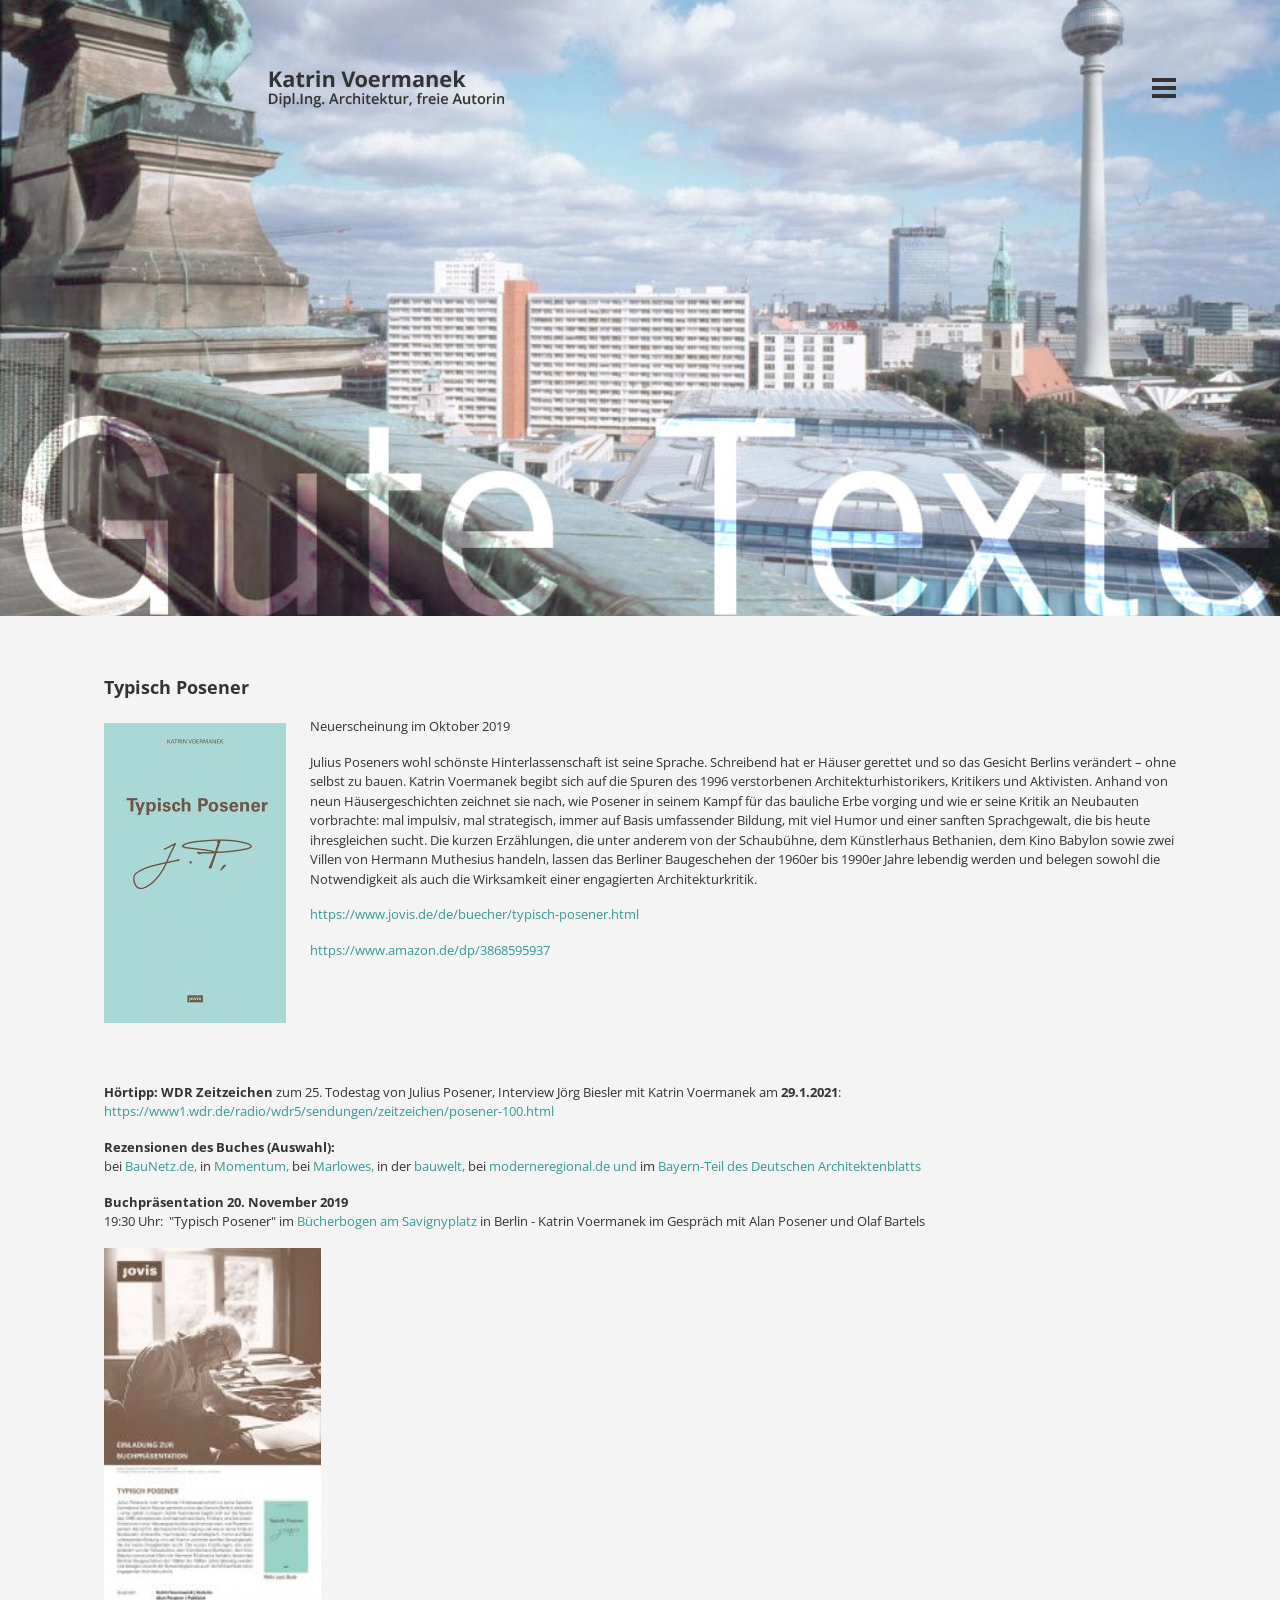
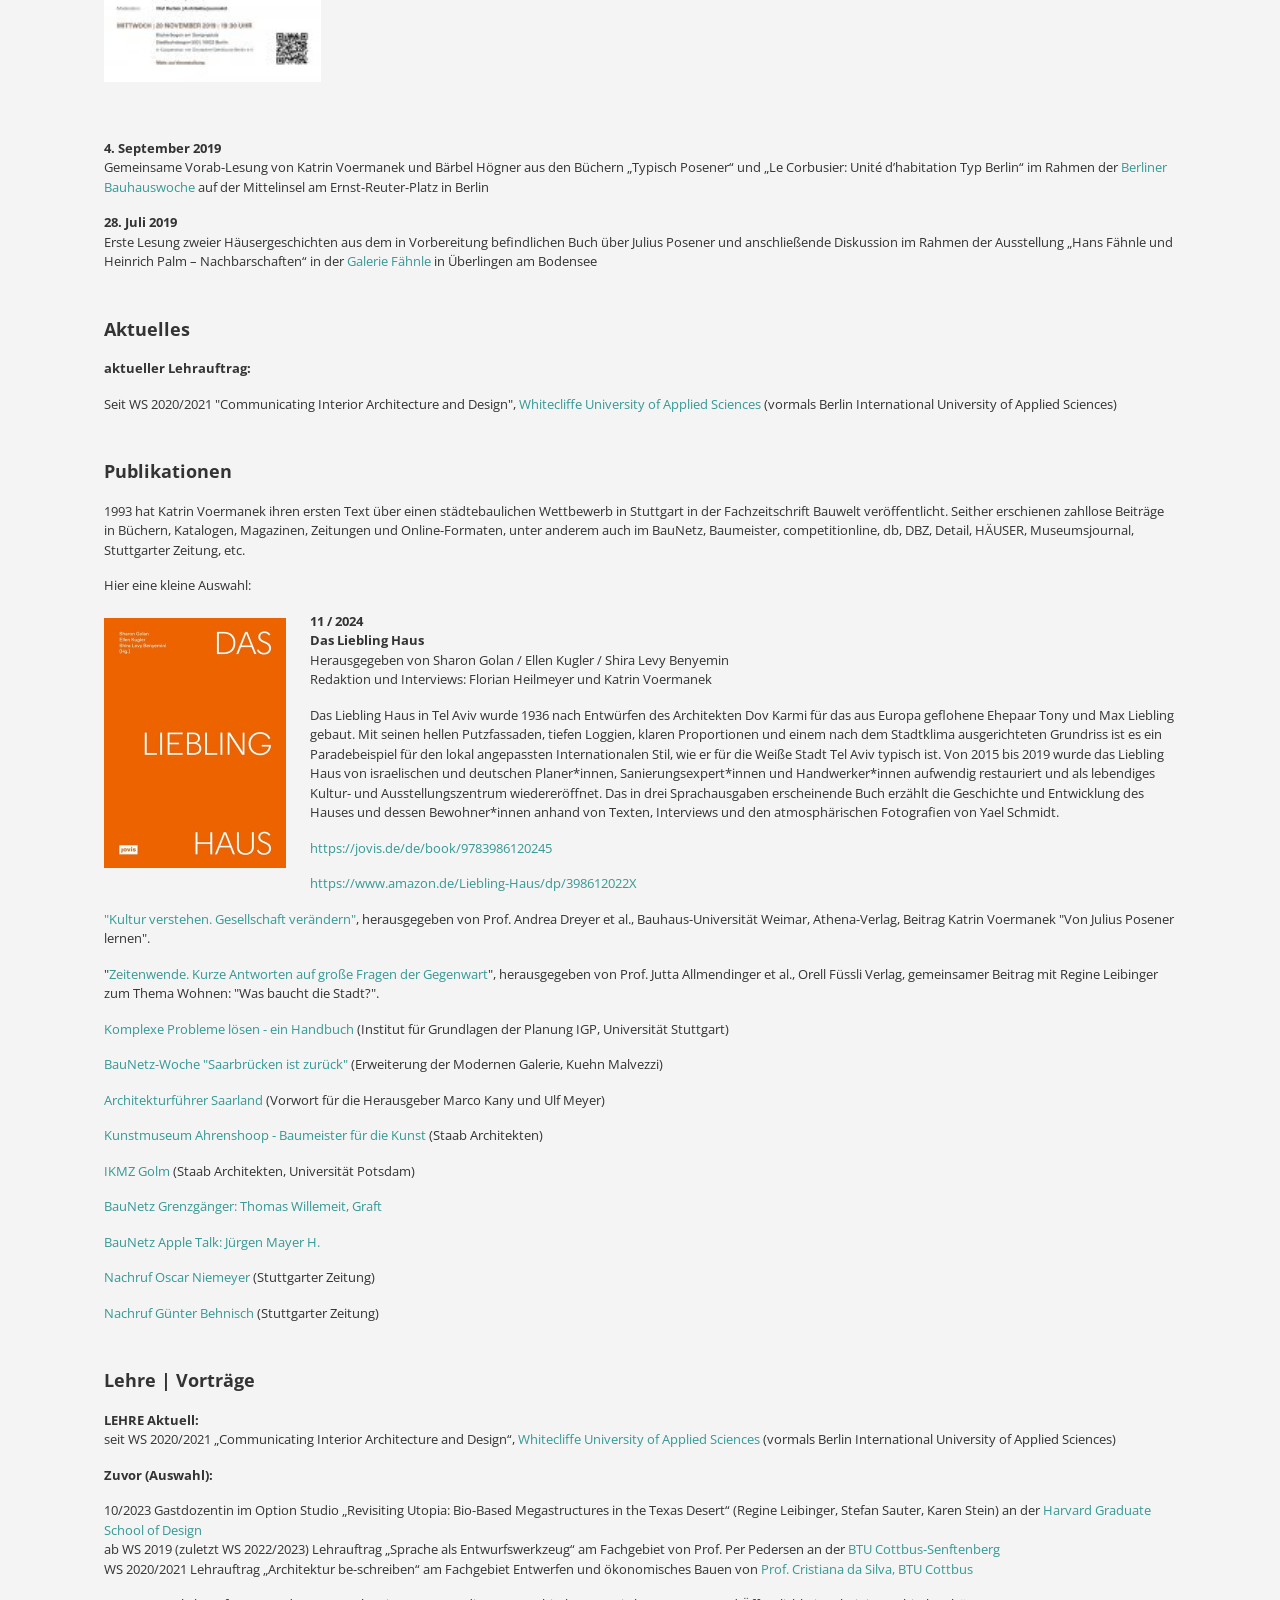
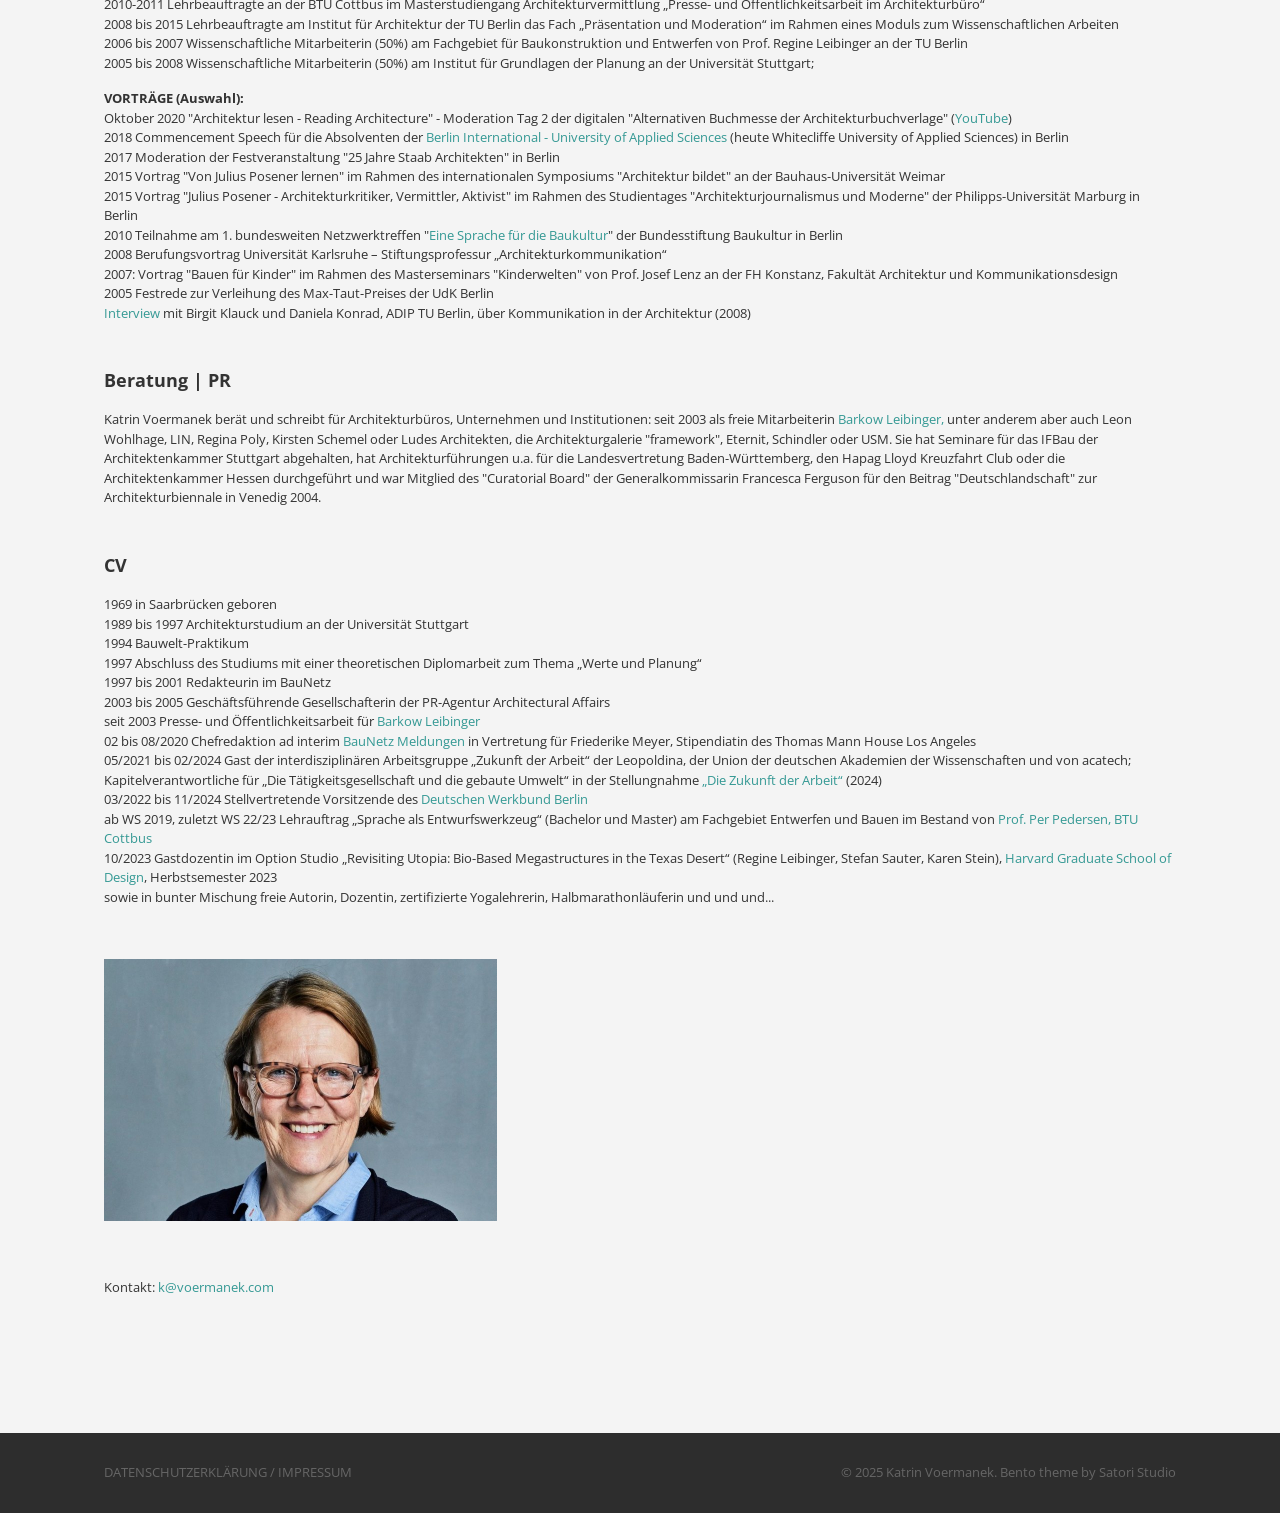
==== commit 9232a8c7: "V3 Update per Katrin: Werkbund date, teaching title, Liebling Haus, photo credit" ====
--- a/index.html
+++ b/index.html
@@ -578,12 +578,21 @@
 </div></div></div></div></div><a id="row_2"></a><div id="pg-113-1" class="panel-grid panel-has-style" data-extraid="row_2"><div class="row_2 panel-row-style panel-row-style-for-113-1"><div id="pgc-113-1-0" class="panel-grid-cell"><div id="panel-113-1-0-0" class="so-panel widget widget_sow-editor panel-first-child panel-last-child" data-index="1"><div class="so-widget-sow-editor so-widget-sow-editor-base"><h3 class="widget-title">Aktuelles</h3>
 <div class="siteorigin-widget-tinymce textwidget">
 	<p><strong>aktueller Lehrauftrag:</strong></p>
-<p>Seit WS 2020/2021 "Communicating Interior Design", <a href="https://whitecliffe.de/" target="_blank" rel="noopener">Whitecliffe University of Applied Sciences</a> (vormals Berlin International University of Applied Sciences)</p>
+<p>Seit WS 2020/2021 "Communicating Interior Architecture and Design", <a href="https://whitecliffe.de/" target="_blank" rel="noopener">Whitecliffe University of Applied Sciences</a> (vormals Berlin International University of Applied Sciences)</p>
 </div>
 </div></div></div></div></div><a id="row_3"></a><div id="pg-113-2" class="panel-grid panel-has-style" data-extraid="row_3"><div class="row_3 panel-row-style panel-row-style-for-113-2"><div id="pgc-113-2-0" class="panel-grid-cell"><div id="panel-113-2-0-0" class="so-panel widget widget_sow-editor panel-first-child panel-last-child" data-index="2"><div class="so-widget-sow-editor so-widget-sow-editor-base"><h3 class="widget-title">Publikationen</h3>
 <div class="siteorigin-widget-tinymce textwidget">
 	<p>1993 hat Katrin Voermanek ihren ersten Text über einen städtebaulichen Wettbewerb in Stuttgart in der Fachzeitschrift Bauwelt veröffentlicht. Seither erschienen zahllose Beiträge in Büchern, Katalogen, Magazinen, Zeitungen und Online-Formaten, unter anderem auch im BauNetz,&nbsp;Baumeister, competitionline, db, DBZ, Detail, HÄUSER, Museumsjournal, Stuttgarter Zeitung, etc.</p>
 <p>Hier eine kleine Auswahl:</p>
+<p><a href="https://jovis.de/de/book/9783986120245" target="_blank" rel="noopener"><img class="alignleft" src="assets/liebling-haus-cover.jpg" alt="Das Liebling Haus, Buchcover" width="182" height="250"></a></p>
+<p><strong>11 / 2024<br>
+Das Liebling Haus</strong><br>
+Herausgegeben von Sharon Golan / Ellen Kugler / Shira Levy Benyemin<br>
+Redaktion und Interviews: Florian Heilmeyer und Katrin Voermanek</p>
+<p>Das Liebling Haus in Tel Aviv wurde 1936 nach Entwürfen des Architekten Dov Karmi für das aus Europa geflohene Ehepaar Tony und Max Liebling gebaut. Mit seinen hellen Putzfassaden, tiefen Loggien, klaren Proportionen und einem nach dem Stadtklima ausgerichteten Grundriss ist es ein Paradebeispiel für den lokal angepassten Internationalen Stil, wie er für die Weiße Stadt Tel Aviv typisch ist. Von 2015 bis 2019 wurde das Liebling Haus von israelischen und deutschen Planer*innen, Sanierungsexpert*innen und Handwerker*innen aufwendig restauriert und als lebendiges Kultur- und Ausstellungszentrum wiedereröffnet. Das in drei Sprachausgaben erscheinende Buch erzählt die Geschichte und Entwicklung des Hauses und dessen Bewohner*innen anhand von Texten, Interviews und den atmosphärischen Fotografien von Yael Schmidt.</p>
+<p><a href="https://jovis.de/de/book/9783986120245" target="_blank" rel="noopener">https://jovis.de/de/book/9783986120245</a></p>
+<p><a href="https://www.amazon.de/Liebling-Haus/dp/398612022X" target="_blank" rel="noopener">https://www.amazon.de/Liebling-Haus/dp/398612022X</a></p>
+<div style="clear:both"></div>
 <p><a href="https://www.amazon.de/Kultur-verstehen-Gesellschaft-ver%C3%A4ndern-Architekturvermittlung/dp/3745510771" target="_blank" rel="noopener">"Kultur verstehen. Gesellschaft verändern"</a>, herausgegeben von Prof. Andrea Dreyer et al., Bauhaus-Universität Weimar, Athena-Verlag, Beitrag Katrin Voermanek "Von Julius Posener lernen".</p>
 <p>"<a href="https://www.amazon.de/Zeitenwende-Kurze-Antworten-Fragen-Gegenwart/dp/3280057043" target="_blank" rel="noopener">Zeitenwende. Kurze Antworten auf große Fragen der Gegenwart</a>", herausgegeben von Prof. Jutta Allmendinger et al., Orell Füssli Verlag, gemeinsamer Beitrag mit Regine Leibinger zum Thema Wohnen: "Was baucht die Stadt?".</p>
 <p><a href="https://www.jovis.de/de/buecher/product/komplexe-probleme-loesen.html" target="_blank" rel="noopener">Komplexe Probleme lösen - ein Handbuch</a> (Institut für Grundlagen der Planung IGP, Universität Stuttgart)</p>
@@ -635,7 +644,7 @@
 seit 2003 Presse- und Öffentlichkeitsarbeit für <a href="http://www.barkowleibinger.com/" target="_blank" rel="noopener">Barkow Leibinger</a><br>
 02 bis 08/2020&nbsp;Chefredaktion ad interim <a href="https://www.baunetz.de/meldungen/index.html" target="_blank" rel="noopener">BauNetz Meldungen</a>&nbsp;in Vertretung für Friederike Meyer, Stipendiatin des Thomas Mann House Los Angeles<br>
 05/2021 bis 02/2024&nbsp;Gast der interdisziplinären Arbeitsgruppe „Zukunft der Arbeit“ der Leopoldina, der Union der deutschen Akademien der Wissenschaften und von acatech; Kapitelverantwortliche für „Die Tätigkeitsgesellschaft und die gebaute Umwelt“ in der Stellungnahme <a href="https://www.leopoldina.org/ergebnisse-und-termine/publikationen/detail?tx_ximaleopublication_ximaleopublicationdetail%5Bcontroller%5D=Publication&amp;tx_ximaleopublication_ximaleopublicationdetail%5Bentity%5D=488&amp;tx_ximapublication_ximaleopublicationdetail%5Baction%5D=detail&amp;cHash=3090bb44c98697f1693944356286727a" target="_blank" rel="noopener">„Die Zukunft der Arbeit“</a> (2024)<br>
-03/2022 bis Jahreswechsel 2024/25&nbsp;Stellvertretende Vorsitzende des <a href="http://www.werkbund-berlin.de/" target="_blank" rel="noopener">Deutschen Werkbund Berlin</a><br>
+03/2022 bis 11/2024&nbsp;Stellvertretende Vorsitzende des <a href="http://www.werkbund-berlin.de/" target="_blank" rel="noopener">Deutschen Werkbund Berlin</a><br>
 ab WS 2019, zuletzt WS 22/23&nbsp;Lehrauftrag „Sprache als Entwurfswerkzeug“ (Bachelor und Master) am Fachgebiet Entwerfen und Bauen im Bestand von <a href="https://www.b-tu.de/fg-bauen-im-bestand/lehre/lehrauftraege" target="_blank" rel="noopener">Prof. Per Pedersen, BTU Cottbus</a><br>
 10/2023&nbsp;Gastdozentin im Option Studio „Revisiting Utopia: Bio-Based Megastructures in the Texas Desert“ (Regine Leibinger, Stefan Sauter, Karen Stein), <a href="https://www.gsd.harvard.edu/course/revisiting-utopia-bio-based-megastructures-in-the-texas-desert-m2-fall-2023/" target="_blank" rel="noopener">Harvard Graduate School of Design</a>, Herbstsemester 2023<br>
 sowie in bunter Mischung freie Autorin, Dozentin, zertifizierte Yogalehrerin, Halbmarathonläuferin und und und...</p>
